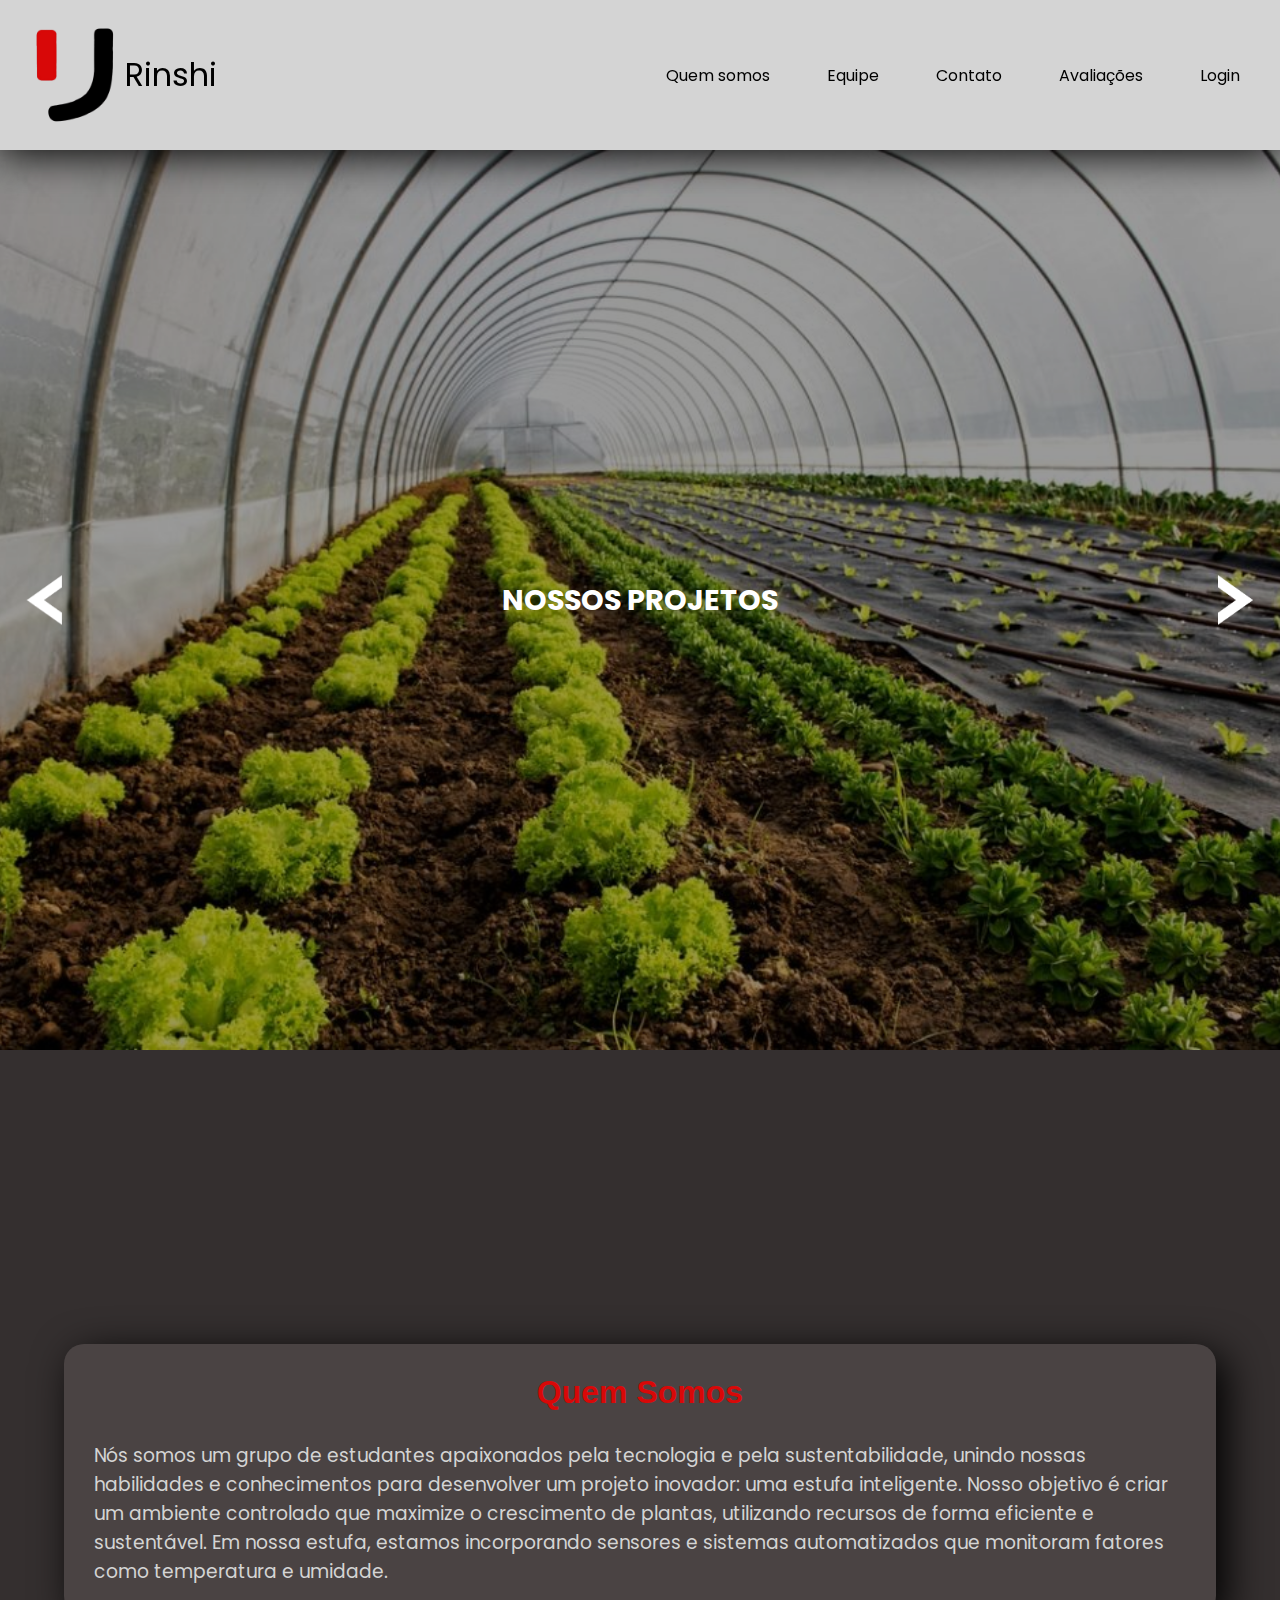
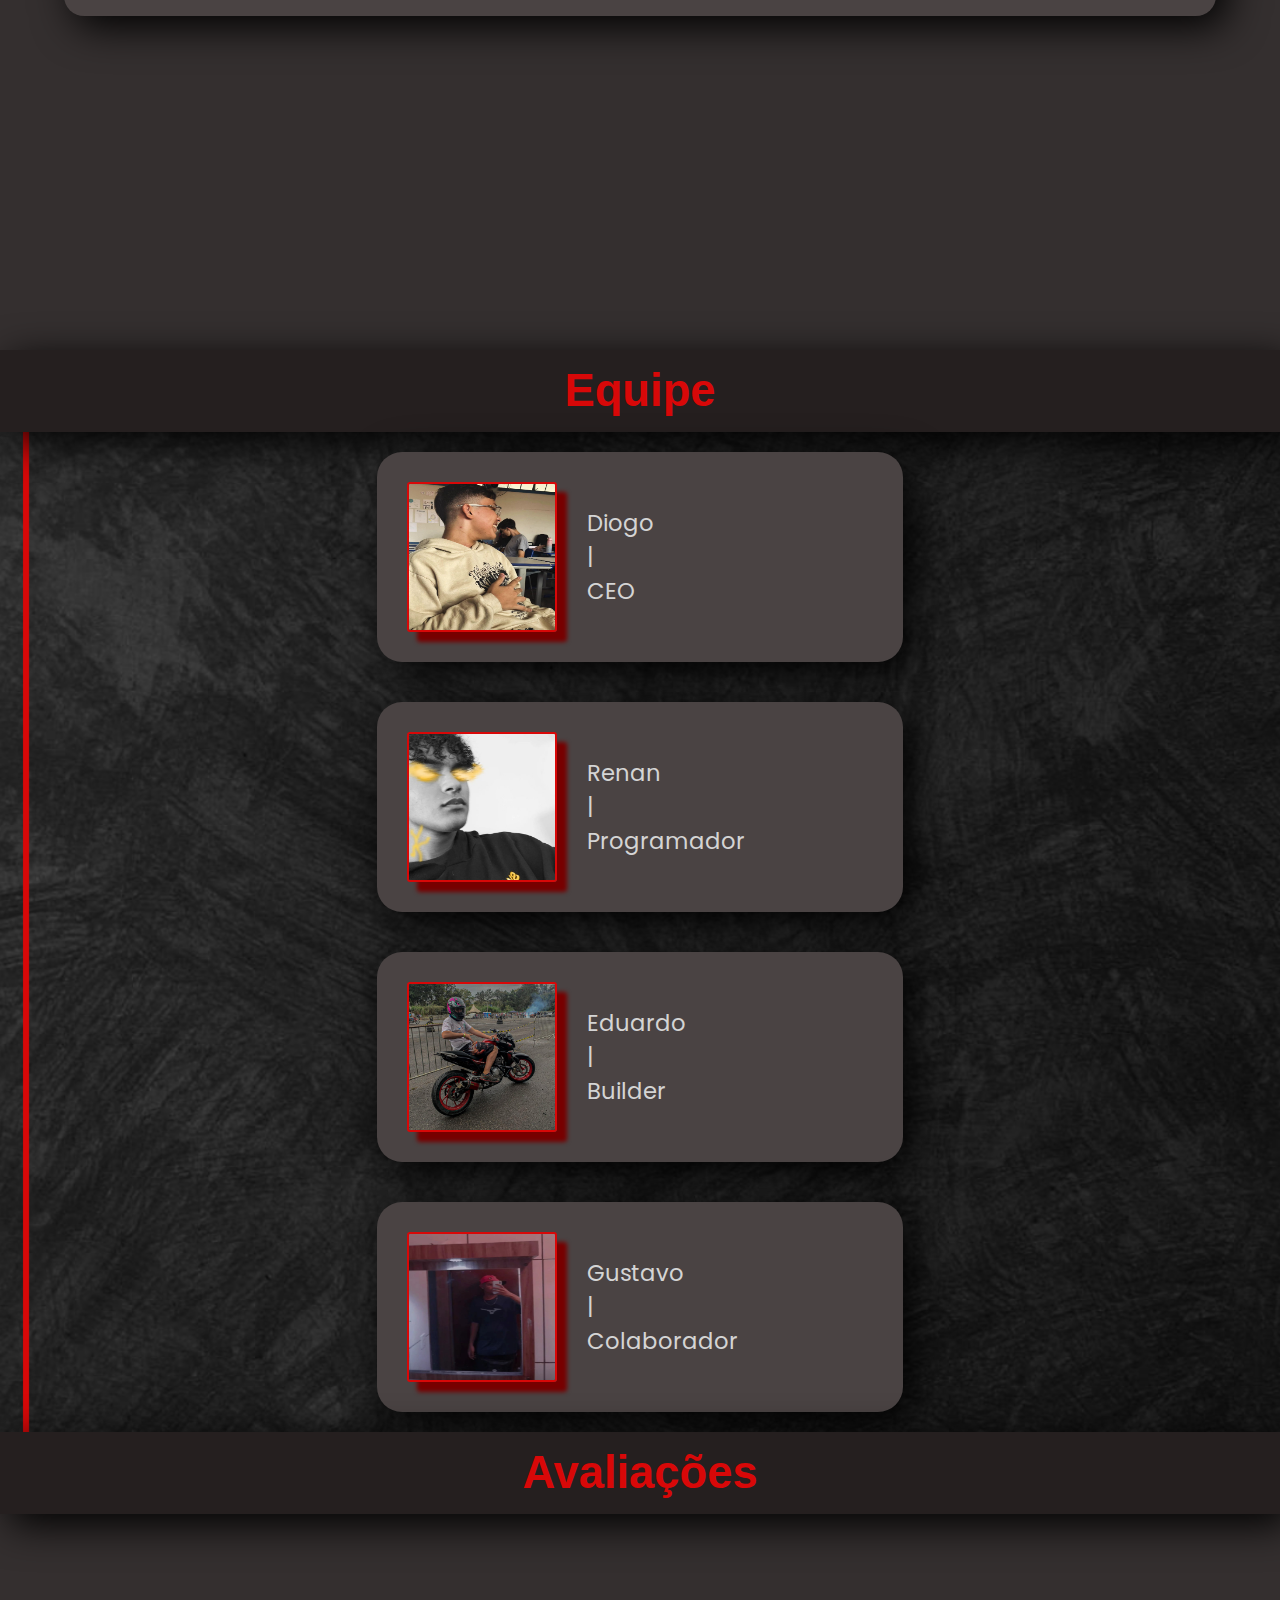
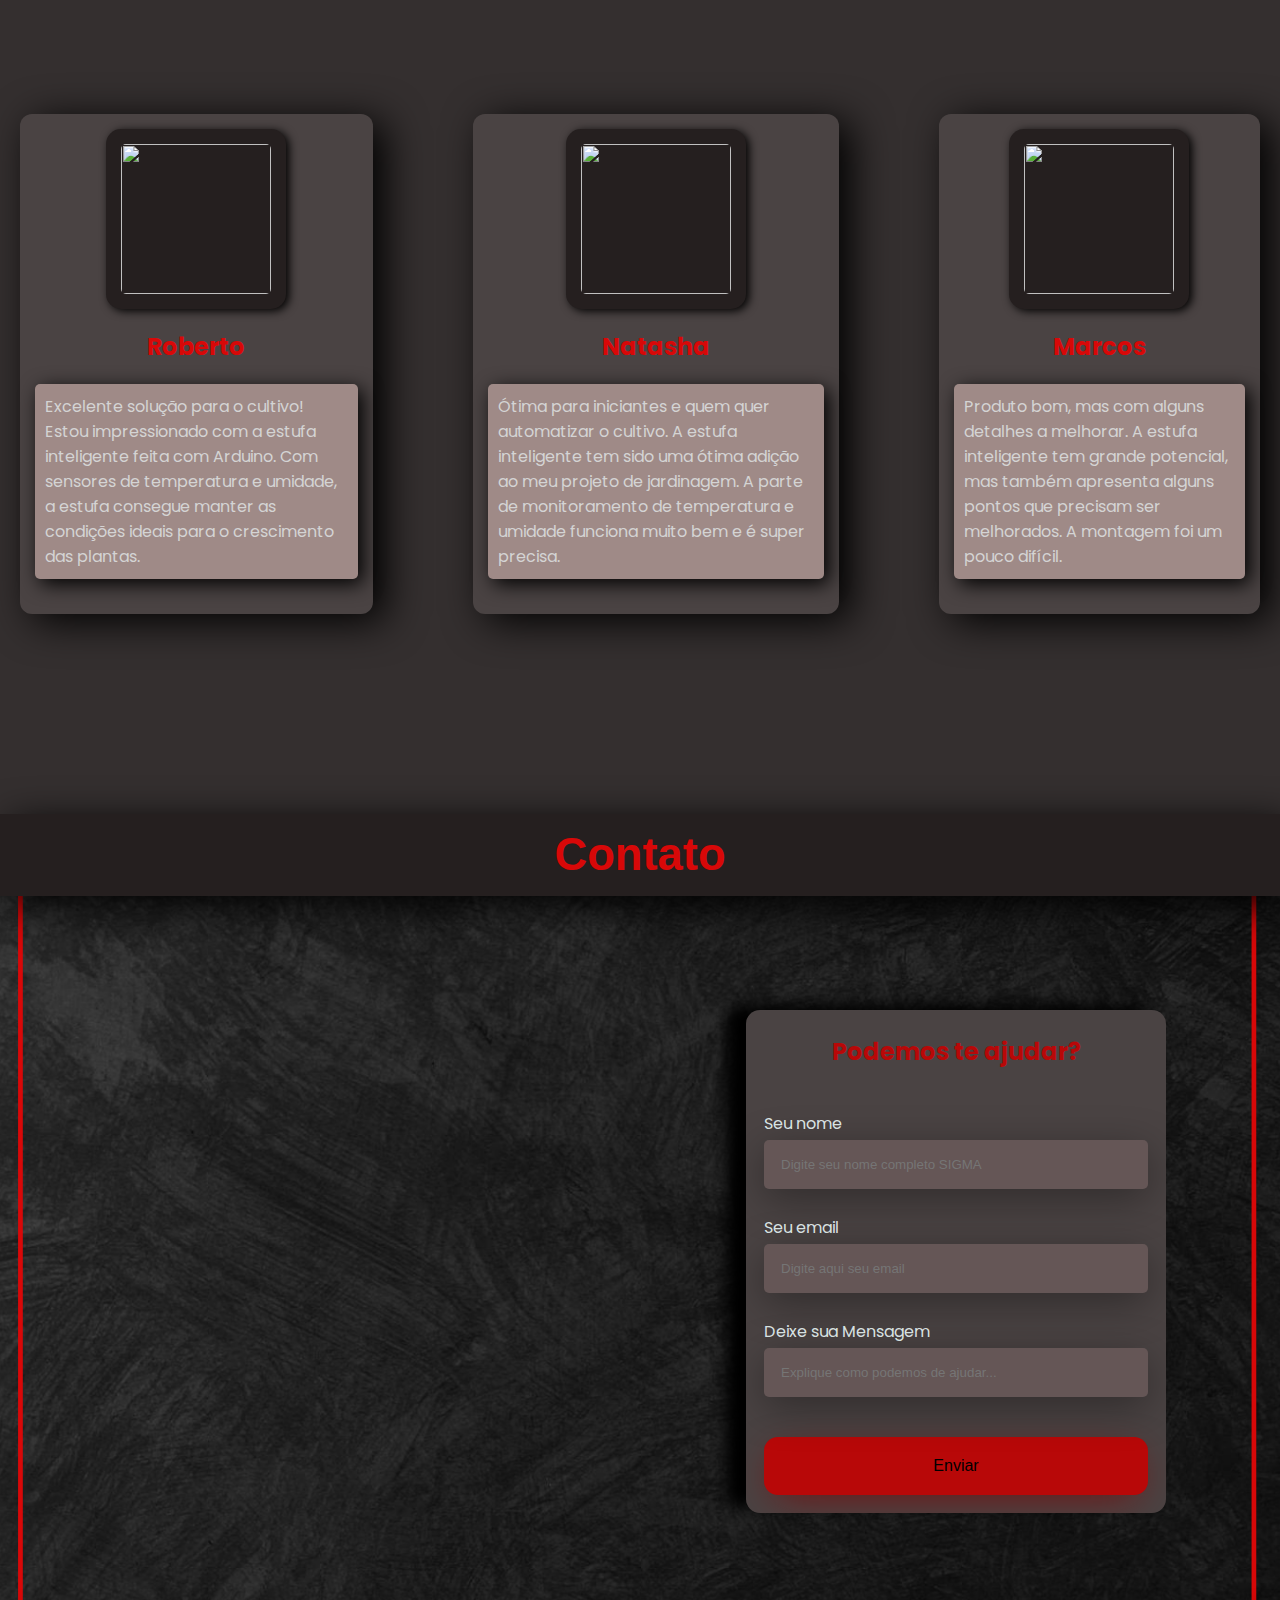
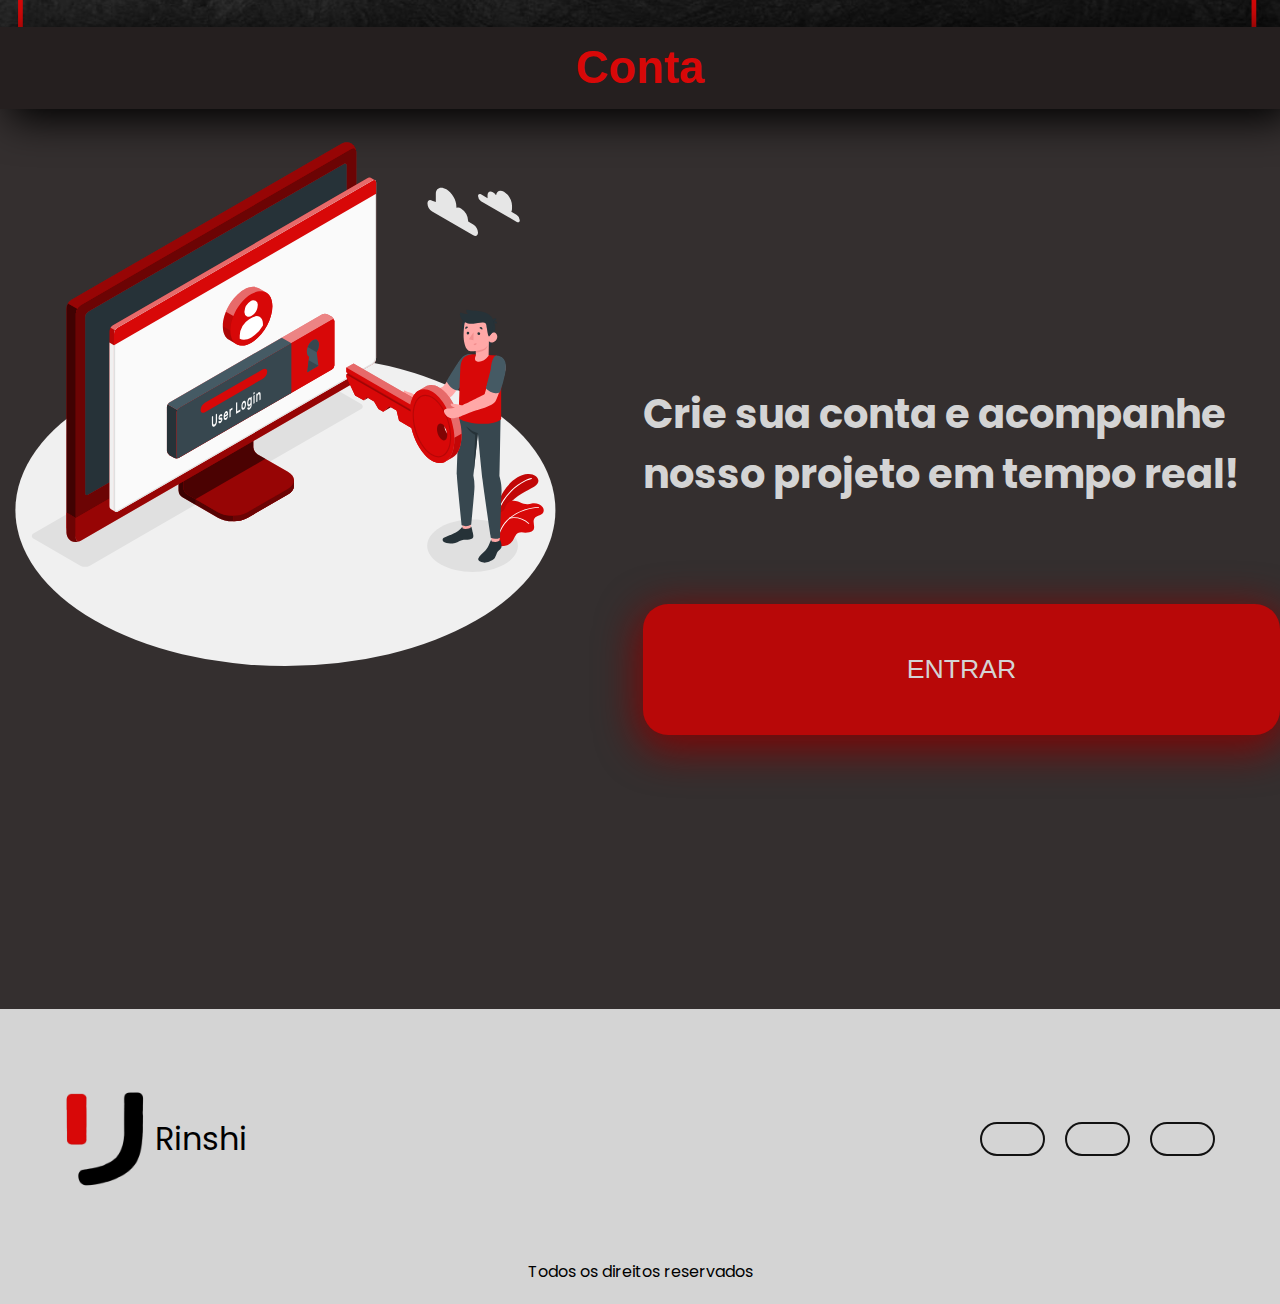
==== index.html @ 660e1884 "Página Rinshi 1.0" ====
<!DOCTYPE html>
<html lang="en">
  <head>
    <meta charset="UTF-8" />
    <meta name="viewport" content="width=device-width, initial-scale=1.0" />
    <link rel="stylesheet" href="./src/css/style.css" />
    <link rel="stylesheet" href="./src/css/reset.css" />
    <link rel="stylesheet" href="./src/css/responsive.css">
    <style>
      @import url("https://fonts.googleapis.com/css2?family=Poppins:ital,wght@0,100;0,200;0,300;0,400;0,500;0,600;0,700;0,800;0,900;1,100;1,200;1,300;1,400;1,500;1,600;1,700;1,800;1,900&display=swap");
    </style>
    <title>Rinshi| Smart Greenhouse</title>
  </head>
  <body>
    <header class="cabecalho">
      <a href="../index.html" class="logo">
        <img
          src="../src/img/rinshir.png"
          alt="logo da empresa rinshi"
          class="imagem"
          height="100px"
        />
        <span class="nome">Rinshi</span>
      </a>

      <nav class="navegacao">
        <ul class="menu">
          <li class="item"><a href="../index.html#quem-somos">Quem somos</a></li>
          <li class="item"><a href="../index.html#equipe">Equipe</a></li>
          <li class="item"><a href="../index.html#contato">Contato</a></li>
          <li class="item"><a href="../index.html#review">Avaliações</a></li>
          <li class="item"><a href="../index.html#conta">Login</a></li>
        </ul>
      </nav>

      <div class="menu-toggle" id="mobile-menu">
        <span class="bar"></span>
        <span class="bar"></span>
        <span class="bar"></span>
      </div>
      <nav class="nav">
        <ul>
          <li class="item"><a href="../index.html#quem-somos">Quem somos</a></li>
          <li class="item"><a href="../index.html#equipe">Equipe</a></li>
          <li class="item"><a href="../index.html#contato">Contato</a></li>
          <li class="item"><a href="../index.html#review">Avaliações</a></li>
          <li class="item"><a href="../index.html#conta">Login</a></li>
        </ul>
      </nav>
    </header>

    <main>
      <section class="paineis">
        <h1 class="titulo">Nossos Projetos</h1>

        <div class="imagem-painel projeto1 mostrar"></div>
        <div class="imagem-painel projeto2"></div>
        <div class="imagem-painel projeto3"></div>

        <a href="#" id="btn-voltar" class="seta btn-voltar">voltar</a>
        <a href="#" id="btn-avancar" class="seta btn-avancar">avançar</a>
      </section>
      <section class="container quem-somos" id="quem-somos">
        <div class="texto">
          <h1 class="title">Quem Somos</h1>
          <p>
            Nós somos um grupo de estudantes apaixonados pela tecnologia e pela
            sustentabilidade, unindo nossas habilidades e conhecimentos para
            desenvolver um projeto inovador: uma estufa inteligente. Nosso
            objetivo é criar um ambiente controlado que maximize o crescimento
            de plantas, utilizando recursos de forma eficiente e sustentável. Em
            nossa estufa, estamos incorporando sensores e sistemas automatizados
            que monitoram fatores como temperatura e umidade.
          </p>
        </div>
      </section>

      <section class="containerb-coluna equipe">
        <div class="separacao" id="equipe">
          <i class="fa-solid fa-web-awesome" style="color: #d80808"></i>
          <h1 class="title">Equipe</h1>
          <i class="fa-solid fa-web-awesome" style="color: #d80808"></i>
        </div>

        <div class="membro">
          <img src="./src/img/digga.jpeg" alt="" width="150px" height="150px" />
          <div class="texxt">
           <p>Diogo</p>
            <p class="barra">|</p>
            <p>CEO</p> 
          </div>
          
        </div>
        <div class="membro">
          <img src="./src/img/Tk.jpeg" alt="" width="150px" height="150px" />
          <div class="texxt">
           <p>Renan</p>
            <p class="barra">|</p>
            <p>Programador</p> 
          </div>
          
        </div>
        <div class="membro">
          <img src="./src/img/ED.jpg" alt="" width="150px" height="150px" />
          <div class="texxt">
            <p>Eduardo</p>
            <p class="barra">|</p>
            <p>Builder</p>
          </div>
          
        </div> 

        <div class="membro">
          <img src="./src/img/GTT.jpeg" alt="" width="150px" height="150px" />
          <div class="texxt">
            <p>Gustavo</p>
            <p class="barra">|</p>
            <p>Colaborador</p>
          </div>
          
        </div>

        <div class="separacao" id="review">
          <i class="fa-regular fa-star" style="color: #d80808"></i>
          <h1 class="title">Avaliações</h1>
          <i class="fa-regular fa-star" style="color: #d80808"></i>
        </div>
       
      </section>

      <section class="container review">
        <div class="upname">Roberto</div>
        <div class="card-review">
          <div class="people">
            <img
              src="https://www.gov.br/bn/pt-br/central-de-conteudos/noticias/perfil-thiago-campos-pessoa-lourenco-e-o-projeto-aristocracia-negreira-na-construcao-do-brasil-o-comercio-proibido-de-africanos-e-a-nobreza-imperial-pelas-paginas-da-imprensa-abolicionista/thiago-campos-foto-3.jpg/@@images/483a0145-7fbc-41b9-8111-ef833b2ed508.jpeg"
              alt=""
              width="150px"
              height="150px"
            />
          </div>
          <h2>Roberto</h2>
          <div class="coment">
            <p>
              Excelente solução para o cultivo! Estou impressionado com a estufa
              inteligente feita com Arduino. Com sensores de temperatura e
              umidade, a estufa consegue manter as condições ideais para o
              crescimento das plantas.
            </p>
          </div>
          <div class="stars">
            <i class="fa-solid fa-star" style="color: #d80808"></i>
            <i class="fa-solid fa-star" style="color: #d80808"></i>
            <i class="fa-solid fa-star" style="color: #d80808"></i>
            <i class="fa-solid fa-star" style="color: #d80808"></i>
            <i class="fa-solid fa-star" style="color: #d80808"></i>
          </div>
          <div class="mini-stars">
            5 <i class="fa-solid fa-star" style="color: #d80808"></i>
          </div>
        </div>

        <div class="upname">Natasha</div>
        <div class="card-review">
          <div class="people">
            <img
              src="https://blog.unyleya.edu.br/wp-content/uploads/2017/12/saiba-como-a-educacao-ajuda-voce-a-ser-uma-pessoa-melhor.jpeg"
              alt=""
              width="150px"
              height="150px"
            />
          </div>
          <h2>Natasha</h2>
          <div class="coment">
            <p>
              Ótima para iniciantes e quem quer automatizar o cultivo. A estufa
              inteligente tem sido uma ótima adição ao meu projeto de
              jardinagem. A parte de monitoramento de temperatura e umidade
              funciona muito bem e é super precisa.
            </p>
          </div>
          <div class="stars">
            <i class="fa-solid fa-star" style="color: #d80808"></i>
            <i class="fa-solid fa-star" style="color: #d80808"></i>
            <i class="fa-solid fa-star" style="color: #d80808"></i>
            <i class="fa-solid fa-star" style="color: #d80808"></i>
            <i class="fa-regular fa-star" style="color: #d80808"></i>
          </div>
          <div class="mini-stars">
            4 <i class="fa-solid fa-star" style="color: #d80808"></i>
          </div>
        </div>

        <div class="upname">Marcos</div>
        <div class="card-review">
          <div class="people">
            <img
              src="https://upload.wikimedia.org/wikipedia/commons/7/71/2024_GERSON_PESSOA_CANDIDATO_PREFEITO_SP_OSASCO_TSE_%28250001905071%29.jpg"
              alt=""
              width="150px"
              height="150px"
            />
          </div>
          <h2>Marcos</h2>
          <div class="coment">
            <p>
              Produto bom, mas com alguns detalhes a melhorar. A estufa
              inteligente tem grande potencial, mas também apresenta alguns
              pontos que precisam ser melhorados. A montagem foi um pouco
              difícil.
            </p>
          </div>
          <div class="stars">
            <i class="fa-solid fa-star" style="color: #d80808"></i>
            <i class="fa-solid fa-star" style="color: #d80808"></i>
            <i class="fa-solid fa-star" style="color: #d80808"></i>
            <i class="fa-regular fa-star" style="color: #d80808"></i>
            <i class="fa-regular fa-star" style="color: #d80808"></i>
          </div>
          <div class="mini-stars">
            3 <i class="fa-solid fa-star" style="color: #d80808"></i>
          </div>
        </div>
      </section>
      
      <section class="containerb-coluna contato">
        <div class="separacao" id="contato">
          <i class="fa-solid fa-user" style="color: #d80808;"></i>
          <h1 class="title">Contato</h1>
          <i class="fa-solid fa-user" style="color: #d80808;"></i>
        </div>

        <div class="conteudo">
          <div class="map">
            <iframe
              src="https://www.google.com/maps/embed?pb=!1m18!1m12!1m3!1d3689.739380453619!2d-45.7791277247057!3d-22.363467479641187!2m3!1f0!2f0!3f0!3m2!1i1024!2i768!4f13.1!3m3!1m2!1s0x94cb976ce6ce37d7%3A0xc365c077236f16f7!2sEscola%20Estadual%20C%C3%B4nego%20Jos%C3%A9%20Eug%C3%AAnio%20De%20Faria!5e0!3m2!1spt-BR!2sbr!4v1729604499188!5m2!1spt-BR!2sbr"
              width="600"
              height="450"
              style="border: 0"
              allowfullscreen=""
              loading="lazy"
              referrerpolicy="no-referrer-when-downgrade"
            ></iframe>
          </div>
          <div class="container-form">
            <h2 class="titulo">Podemos te ajudar?</h2>
            <form action="" class="form" id="form">
              <div class="campo-form">
                <label for="nome">Seu nome</label>
                <input
                  type="text"
                  id="nome"
                  placeholder="Digite seu nome completo SIGMA"
                />
                <a>Mensagem de error...</a>
              </div>
  
              <div class="campo-form">
                <label for="email">Seu email</label>
                <input
                  type="email"
                  id="email"
                  placeholder="Digite aqui seu email"
                />
                <a>Mensagem de error...</a>
              </div>
  
              <div class="campo-form">
                <label for="mensagem">Deixe sua Mensagem</label>
                <input
                  type="textarea"
                  id="mensagem"
                  placeholder="Explique como podemos de ajudar..."
                />
                <a>Mensagem de error...</a>
              </div>
              <button type="submit">Enviar</button>
            </form>
          </div>
        </div>

        <div class="separacao" id="conta">
          <i class="fa-solid fa-right-to-bracket" style="color: #d80808;"></i>
          <h1 class="title">Conta</h1>
          <i class="fa-solid fa-right-to-bracket" style="color: #d80808;"></i>
        </div>
      </section>

      <section class="container conta">
        <div class="ilustre">
          <img src="./src/img/login.svg" alt="Imagem convidando você a criar uma conta">
        </div>

        <div class="infos">
          <h1>Crie sua conta e acompanhe nosso projeto em tempo real!</h1>
          <a href="./login/login.html"><button>Entrar</button></a>
        </div>
      </section>

    </main>

    <footer class="rodape">
      <nav class="navegacao">
        <a href="#" class="logo">
          <img
            src="../src/img/rinshir.png"
            alt="logo da empresa rinshi"
            class="imagem"
            height="100px"
          />
          <span class="nome">Rinshi</span>
        </a>
        <div class="redes-sociais" id="contato">
          <a
            href="https://www.instagram.com/rinshi_gp?igsh=MWt3ejRkcGNzYWx4MQ=="
            target="blank"
            ><i class="fab fa-instagram-square"></i
          ></a>

          <a href="https://github.com/diggasdias" target="_blank"
            ><i class="fa-brands fa-github"></i
          ></a>

          <a href="https://www.youtube.com/watch?v=8mSG40o-iJ0" target="_blank"
            ><i class="fa-brands fa-youtube"></i
          ></a>
        </div>
      </nav>

      <p class="copyright">Todos os direitos reservados</p>
    </footer>

    <script src="./src/js/script.js"></script>
    <script
      src="https://kit.fontawesome.com/26c6386162.js"
      crossorigin="anonymous"
    ></script>
    <script src="./src/js/contato.js"></script>
    <script src="./src/js/hamburger.js"></script>
  </body>
</html>
---- src/css/style.css ----
/* GERAL */
main {
  padding-top: 150px;
  overflow: hidden;
}

.container {
  background-color: #342f2f;
  width: 100%;
  display: flex;
  align-items: center;
  justify-content: center;
}

.container-coluna {
  background-color: #342f2f;
  width: 100%;
  display: flex;
  flex-direction: column;
  align-items: center;
  justify-content: center;
}

.containerb {
  background-image: url(../img/containerb.png);
  height: 100%;
  width: 100%;
  background-repeat: no-repeat;
  background-size: cover;
  display: flex;
  align-items: center;
  justify-content: center;
}

.containerb-coluna {
  background-image: url(../img/containerb.png);
  height: 100%;
  width: 100%;
  background-repeat: no-repeat;
  background-size: cover;
  display: flex;
  flex-direction: column;
  align-items: center;
  justify-content: center;
}

.separacao {
  color: #d80808;
  display: flex;
  font-size: 17pt;
  gap: 10px;
  background-color: #251f1f;
  padding: 15px;
  width: 100%;
  justify-content: center;
  box-shadow: 10px 10px 40px black;
}

.separacao .title {
  color: #d80808;
}

/* CABECALHO */
.cabecalho {
  display: flex;
  justify-content: space-between;
  background-color: #d4d4d4;
  box-shadow: 0px 4px 40px;
  align-items: center;
  width: 100%;
  position: fixed;
  z-index: 1;
  padding: 25px;
  margin: 0 auto;
  flex-wrap: wrap;
}

.logo {
  display: flex;
  align-items: center;
}

.logo > span {
  font-size: 24pt;
  transition: 0.75s ease-in-out;
}

.menu {
  display: flex;
  gap: 27px;
}

.logo > span:hover {
  color: #d80808;
}

.menu .item a {
  padding: 15px;
  transition: 0.4s ease-in-out;
}

.menu .item a:hover {
  background-color: #d80800;
  border-radius: 15px;
  color: #d4d4d4;
}

i {
  font-size: 30pt;
}

 /* MENU HAMBURGUER */
 .hammenu {
  display: flex;
  justify-content: space-between;
  align-items: center;
  background-color: #333;
  padding: 10px 20px;
  display: none;
}

.nav-list {
  list-style: none;
  display: flex;
}

.nav-list li {
  margin: 0 15px;
}

.nav-list a {
  color: white;
  text-decoration: none;
}

.menu-toggle {
  display: none;
  flex-direction: column;
  cursor: pointer;
}

.bar {
  height: 3px;
  width: 25px;
  background-color: #342f2f;
  margin: 3px 0;
}

/* CABECALHO */
/* PROJETOS */

.container {
  height: 100vh;
  width: 100%;
}

.paineis {
  display: flex;
  justify-content: center;
  align-items: center;
  height: 100vh;
  position: relative;
}

.paineis .imagem-painel {
  background-repeat: no-repeat;
  background-size: cover;
  background-position: center;
  min-width: 100%;
  height: 100%;
  position: absolute;
  z-index: -1;
  filter: brightness(60%);
  opacity: 0;
}

.paineis .imagem-painel.mostrar {
  opacity: 1;
}

.paineis .projeto1 {
  background-image: url("../img/painel1.jpg");
}

.paineis .projeto2 {
  background-image: url("../img/painel2.jpg");
}

.paineis .projeto3 {
  background-image: url("../img/painel3.jpg");
}

.paineis .titulo {
  color: #fff;
  text-transform: uppercase;
  font-size: calc(1em + 1vw);
}

.paineis .seta {
  background-image: url("../img/seta.png");
  background-repeat: no-repeat;
  background-position: center;
  background-size: contain;
  width: 50px;
  height: 50px;
  position: absolute;
  text-indent: 100%;
  overflow: hidden;
}

.paineis .seta.btn-voltar {
  left: 20px;
  transition: ease-in-out 2s;
  transform: rotatey(180deg);
}

.paineis .seta.btn-avancar {
  right: 20px;
}

/* PROJETOS */
/* QUEM SOMOS */
.first-section-t {
  margin-bottom: 100px;
}

.quem-somos {
  display: flex;
  flex-direction: column;
}

.quem-somos .texto {
  width: 90%;
  background-color: #4a4343;
  padding: 30px;
  border-radius: 20px;
  box-shadow: 10px 10px 40px black;
  margin-bottom: 40px;
}

.quem-somos .texto .title {
  position: static;
  text-align: center;
  color: #d80808;
  padding-bottom: 30px;
}

.quem-somos .texto p {
  color: #d4d4d4;
  font-size: 14pt;
}
/* QUEM SOMOS */

/* EQUIPE */

.membro {
  display: flex;
  align-items: center;
  background-color: #4a4343;
  padding: 30px;
  min-width: 526px;
  border-radius: 25px;
  gap: 30px;
  margin: 20px;
  box-shadow: 10px 10px 40px black;
}

.membro img {
  border: 2px solid #d80808;
  box-shadow: 10px 10px 4px #770000;
  border-radius: 3px;
}

.membro p {
  color: #d4d4d4;
  font-size: 17pt;
}

/* EQUIPE */
/* AVALIAÇÕES */

.upname{
  display: none;
}

.review {
  display: flex;
  gap: 60px;
}

.card-review {
  background-color: #4a4343;
  max-width: 450px;
  padding: 15px;
  border-radius: 12px;
  display: flex;
  flex-direction: column;
  align-items: center;
  gap: 20px;
  box-shadow: 12px 7px 40px black;
  max-height: 90%;
  margin: 20px;
}

.card-review p {
  color: #d4d4d4;
}

.card-review h2 {
  color: #d80808;
}

.people {
  padding: 15px;
  padding-bottom: 8px;
  background-color: #251f1f;
  border-radius: 15px;
  box-shadow: 3px 2px 10px black;
}

.people img {
  border-radius: 5px;
}

.coment {
  background-color: #9f8a87;
  padding: 10px;
  box-shadow: 5px 5px 20px black;
  border-radius: 5px;
}

.stars {
  font-size: 30pt;
}

.mini-stars{
  display: none;
  color: #d80808;
  font-size: 25pt;
  font-family: 'decaydence', sans-serif;
}

/* AVALIAÇÕES */
/* CONTATO */
.contato {
  background-color: #342f2f;
}

.contato .conteudo {
  display: flex;
  justify-content: center;
  align-items: center;
  padding: 100px;
  gap: 200px;
}

.contato .conteudo .map {
  width: 40%;
}

.contato .conteudo .container-form {
  width: 100%;
  background-color: #4a4343;
  border-radius: 14px;
  margin: 14px;
  box-sizing: 0 3px 5px rgba(0, 0, 0, 0.5);
  overflow: hidden;
  box-shadow: -20px -5px 15px black;
}

.contato .container-form .titulo {
  padding: 24px;
  text-align: center;
  color: #b80808;
}

.contato .conteudo .form {
  padding: 18px;
}

.contato .conteudo .campo-form {
  margin-bottom: 8px;
  padding-bottom: 18px;
  position: relative;
}

.contato .conteudo .campo-form label {
  color: #f0ffffde;
  display: inline-block;
  margin-bottom: 4px;
}

.contato .conteudo .campo-form input {
  background-color: #655656;
  display: block;
  width: 100%;
  border-radius: 5px;
  padding: 17px;
  border: none;
  box-shadow: 0px 10px 40px #0000005a;
}

.contato .conteudo .campo-form a {
  position: absolute;
  bottom: -8px;
  left: 0;
  visibility: hidden;
}

.contato .conteudo button {
  background-color: #b80808;
  width: 100%;
  border-radius: 14px;
  padding: 20px;
  border: none;
  font-size: 16px;
  cursor: pointer;
  margin-top: 14px;
  box-shadow: 0px 10px 40px -12px #7e0606;
}

.contato .conteudo .campo-form.error input {
  border: solid 2px;
  border-color: #b41515;
}

.contato .conteudo .campo-form.error a {
  color: #ff0000;
  visibility: visible;
}

/* CONTATO */
/* SIGN IN */
.conta {
  display: flex;
  gap: 70px;
}

.ilustre {
  height: 100%;
  width: 45%;
}

.infos {
  width: 50%;
  display: flex;
  flex-direction: column;
  gap: 100px;
  align-items: center;
}

.infos h1 {
  font-size: 30pt;
  color: #d4d4d4;
}
.infos a {
  width: 100%;
}

.infos button {
  padding: 50px;
  width: 100%;
  border: none;
  border-radius: 25px;
  background-color: #b80808;
  cursor: pointer;
  color: #d4d4d4;
  font-size: 20pt;
  text-transform: uppercase;
  box-shadow: 0px 10px 40px 5px #7e0606;
}

/* SIGN IN */
/* RODAPE */
  
.rodape {
  padding: 80px 0 20px 0;
  background-color: #d4d4d4;
}

.rodape .navegacao {
  max-width: 1170px;
  margin: 0 auto;
  display: flex;
  justify-content: space-between;
  align-items: center;
  flex-wrap: wrap;
}

.rodape .redes-sociais {
  display: flex;
}

.rodape .redes-sociais a {
  display: flex;
  justify-content: center;
  margin: 0 10px;
  font-size: 30px;
  border: 2px solid #111;
  border-radius: 50px;
  padding: 15px;
  width: 65px;
  transition: 0.4s ease-in-out;
}

.rodape .redes-sociais a:hover {
  background-color: #b80808;
}

.rodape .copyright {
  margin-top: 70px;
  text-align: center;
}
/* RODAPE */
/* MENU HAMBURGUER */
  
.menu-toggle {
  display: none;
  flex-direction: column;
  cursor: pointer;
  transition: transform 0.3s ease;
}

.bar {
  height: 3px;
  width: 25px;
  background-color: #342f2f;
  margin: 4px 0;
  transition: all 0.3s ease;
}

.nav {
  display: none;
}

.nav ul {
  list-style-type: none;
  padding: 0;
  margin: 0;
}

.nav ul li {
  margin: 0 15px;
}

.nav ul li a {
  color: white;
  text-decoration: none;
}

@media (max-width: 600px) {
  .cabecalho {
    width: 100vw;
  }

  .navegacao {
    display: none;
  }

  .menu-toggle {
    display: flex;
  }

  .nav {
    display: none;
    width: 100%;
    background-color: #342f2f;
    border-radius: 20px;
    box-shadow: 0px 30px 50px black;
    justify-content: right;
  }

  .nav ul {
    flex-direction: column;
    width: 100%;
    height: 100vh;
    margin-right: 40px;
    max-height: 0;
    overflow: hidden;
  }

  .nav.active {
    display: block;
    width: 50vw;
    top: 95px;
    height: 100vh;
    position: absolute;
    right: 0;
  }

  .nav.active ul {
    max-height: 100%;
}

  .nav ul li {
    margin-top: 80px;
    background-color: #b80808;
    border-radius: 20px;
    padding: 20px;
    text-align: center;
    box-shadow: 0px 10px 40px -12px #7e0606;
  }

  .menu-toggle.active .bar:nth-child(1) {
    transform: translateY(10px) rotate(45deg);
  }

  .menu-toggle.active .bar:nth-child(2) {
    opacity: 0;
  }

  .menu-toggle.active .bar:nth-child(3) {
    transform: translateY(-10px) rotate(-45deg);
  }
}
---- src/css/responsive.css ----
@media (max-width: 1200px) {
  .contato .conteudo .map {
    display: none;
  }

  .conteudo {
    width: 90%;
  }

  .conteudo .container-form {
    width: 100%;
  }

  .stars {
    max-height: 60px;
    font-size: 12pt;
  }
}

@media (max-width: 1075px) {
  .stars {
    display: none;
  }

  .mini-stars {
    display: block;
  }
}

@media (max-width: 1030px) {
  .container {
    flex-direction: column;
  }

  .card-review {
    display: flex;
    flex-direction: row;
    align-items: center;
    background-color: #4a4343;
    padding: 30px;
    min-width: 526px;
    border-radius: 25px;
    gap: 30px;
    margin: 20px;
    box-shadow: 10px 10px 40px black;
    max-height: 210px;
    max-width: 100%;
    margin-bottom: 0;
    margin-top: 0;
  }

  .card-review .people {
    display: none;
  }

  .card-review p {
    color: #d4d4d4;
    font-size: 10pt;
  }

  .review {
    gap: 10px;
  }

  .conta{
    gap: 70px;
    height: auto;
  }

  .infos{
    gap: 50px;
    padding-bottom: 30px;
  }

  .infos h1{
    font-size: 20pt;
  }

  .contato .conteudo{
    width: 100%;
    padding: 20px;
  }

}

@media (max-width: 740px){
  .quem-somos .texto p{
    font-size: 13pt;
  }

}

@media (max-width: 671px){
  .quem-somos .texto p{
    font-size: 12pt;
  }

  .card-review p {
    color: #d4d4d4;
    font-size: 9pt;
  }

  .containerb{
    background-image: url(https://t4.ftcdn.net/jpg/05/66/18/37/360_F_566183726_v1ParIf2MtxbmZGBJcVfOs9bJfdVsESa.jpg);
  }

  .containerb-coluna{
    background-image: url(https://t4.ftcdn.net/jpg/05/66/18/37/360_F_566183726_v1ParIf2MtxbmZGBJcVfOs9bJfdVsESa.jpg);
    min-width: none;
    max-width: auto;
  }

  .review{
    min-width: none;
    width: auto;
  }

  .card-review p{
    height: 100%;
  }
}

@media (max-width: 531px){
  .membro {
    min-width: auto;
    max-width: 526px;
    gap: 10px;
  }

  .membro p{
    font-size: 13pt;
  }

  .card-review{
    min-width: auto;
    max-width: 526px;
  }

  .card-review p{
    font-size: 8pt;
  }

  .barra{
    display: none;
  }

  .texxt{
    display: flex;
    flex-direction: column;
  }

  .card-review h2{
    display: none;
  }

  .upname{
    display: inline;
    color: #d80808;
  }

  .separacao{
    font-size: 15pt;
  }

  .separacao i{
    font-size: 20pt;
  }

  .div-infos button{
    width: 100%;
  }
}

@media (max-height: 670px){
  .review{
    min-height: 0;
    height: 900px;
  }

  .upname{
    font-size: 15pt;
  }
}
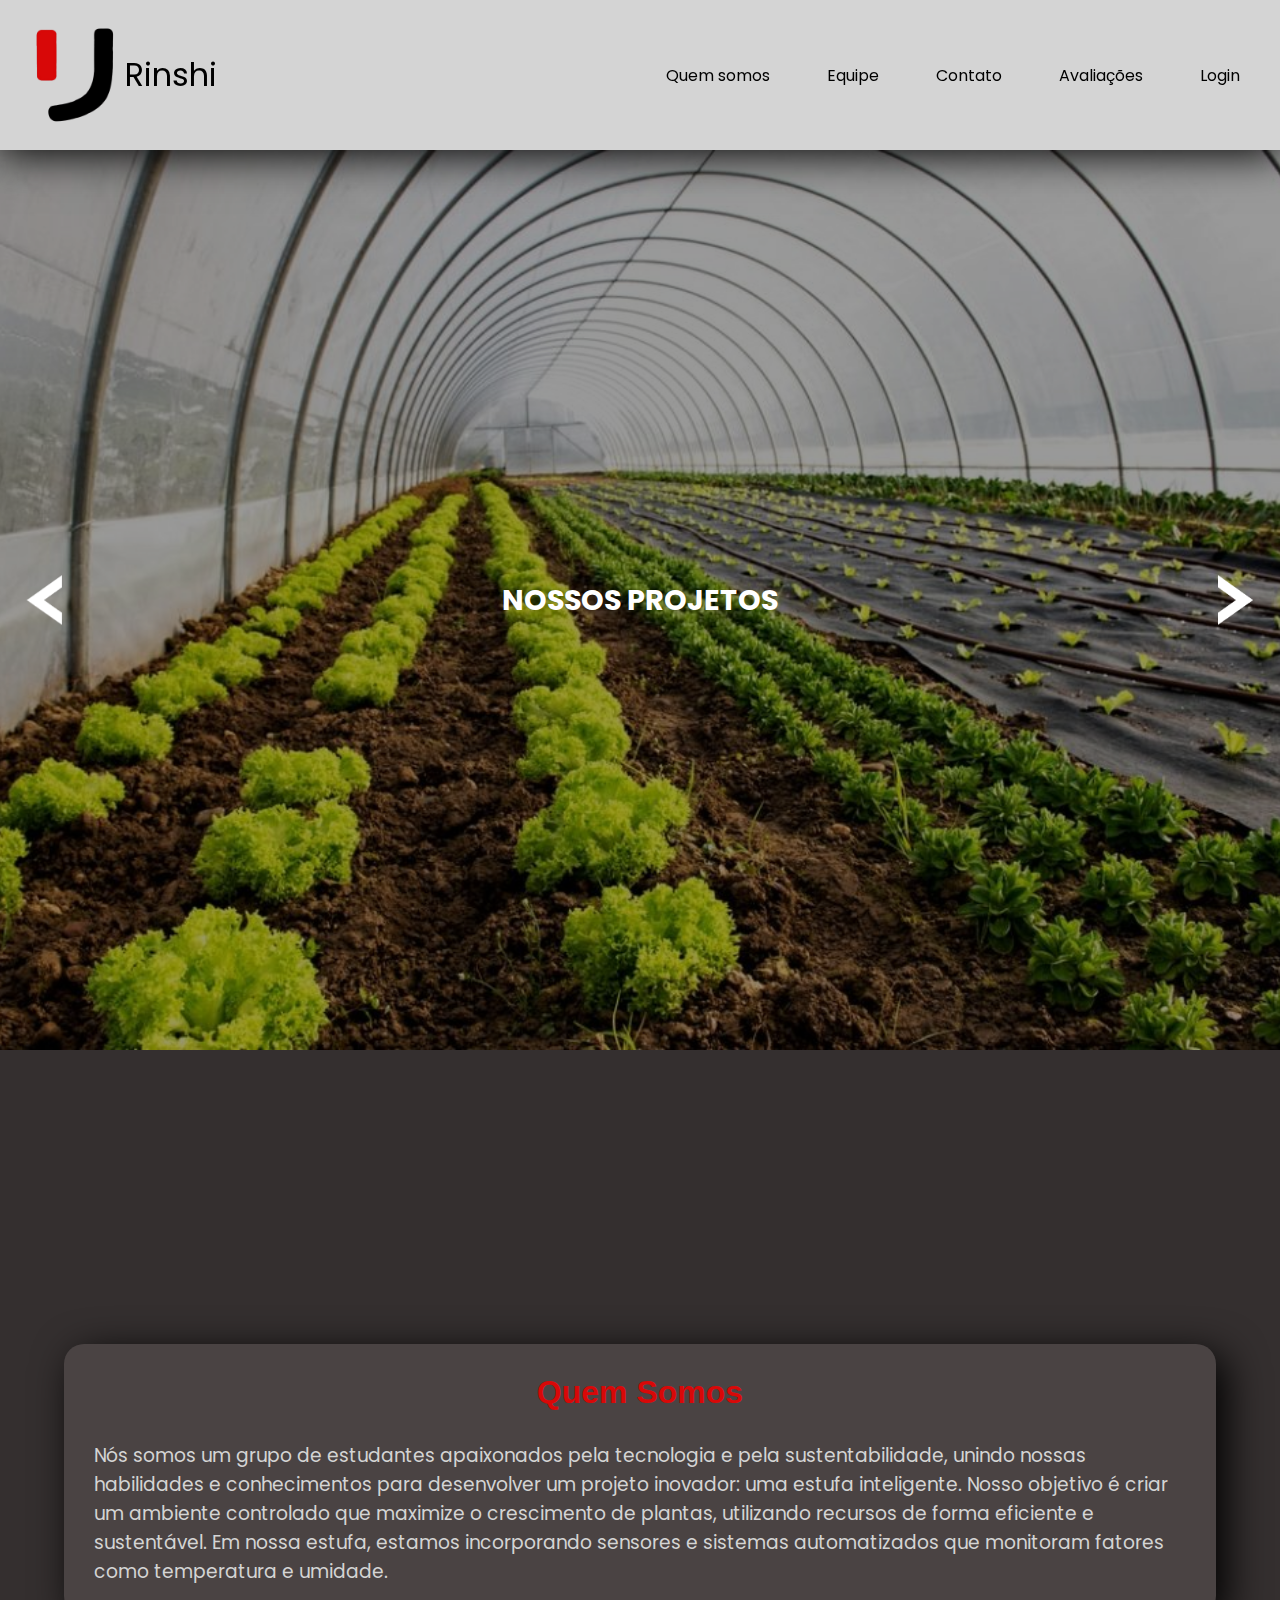
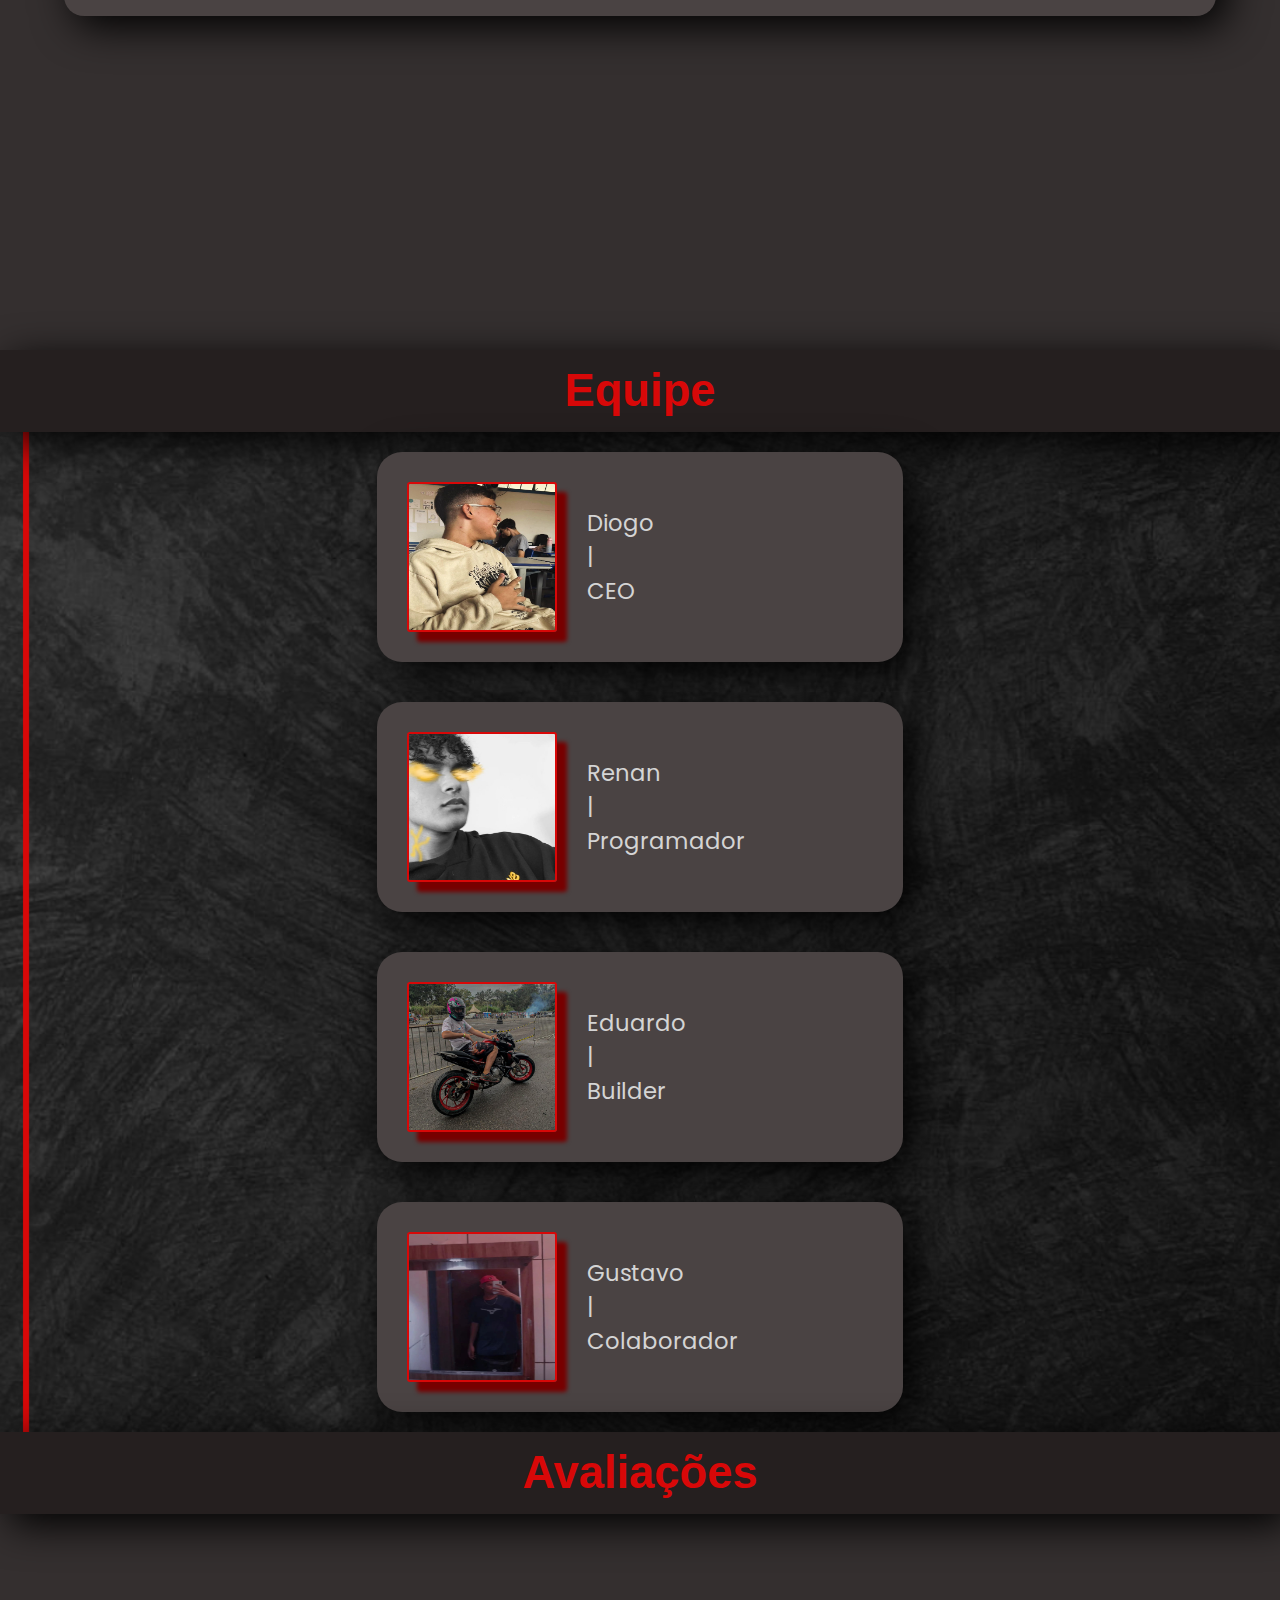
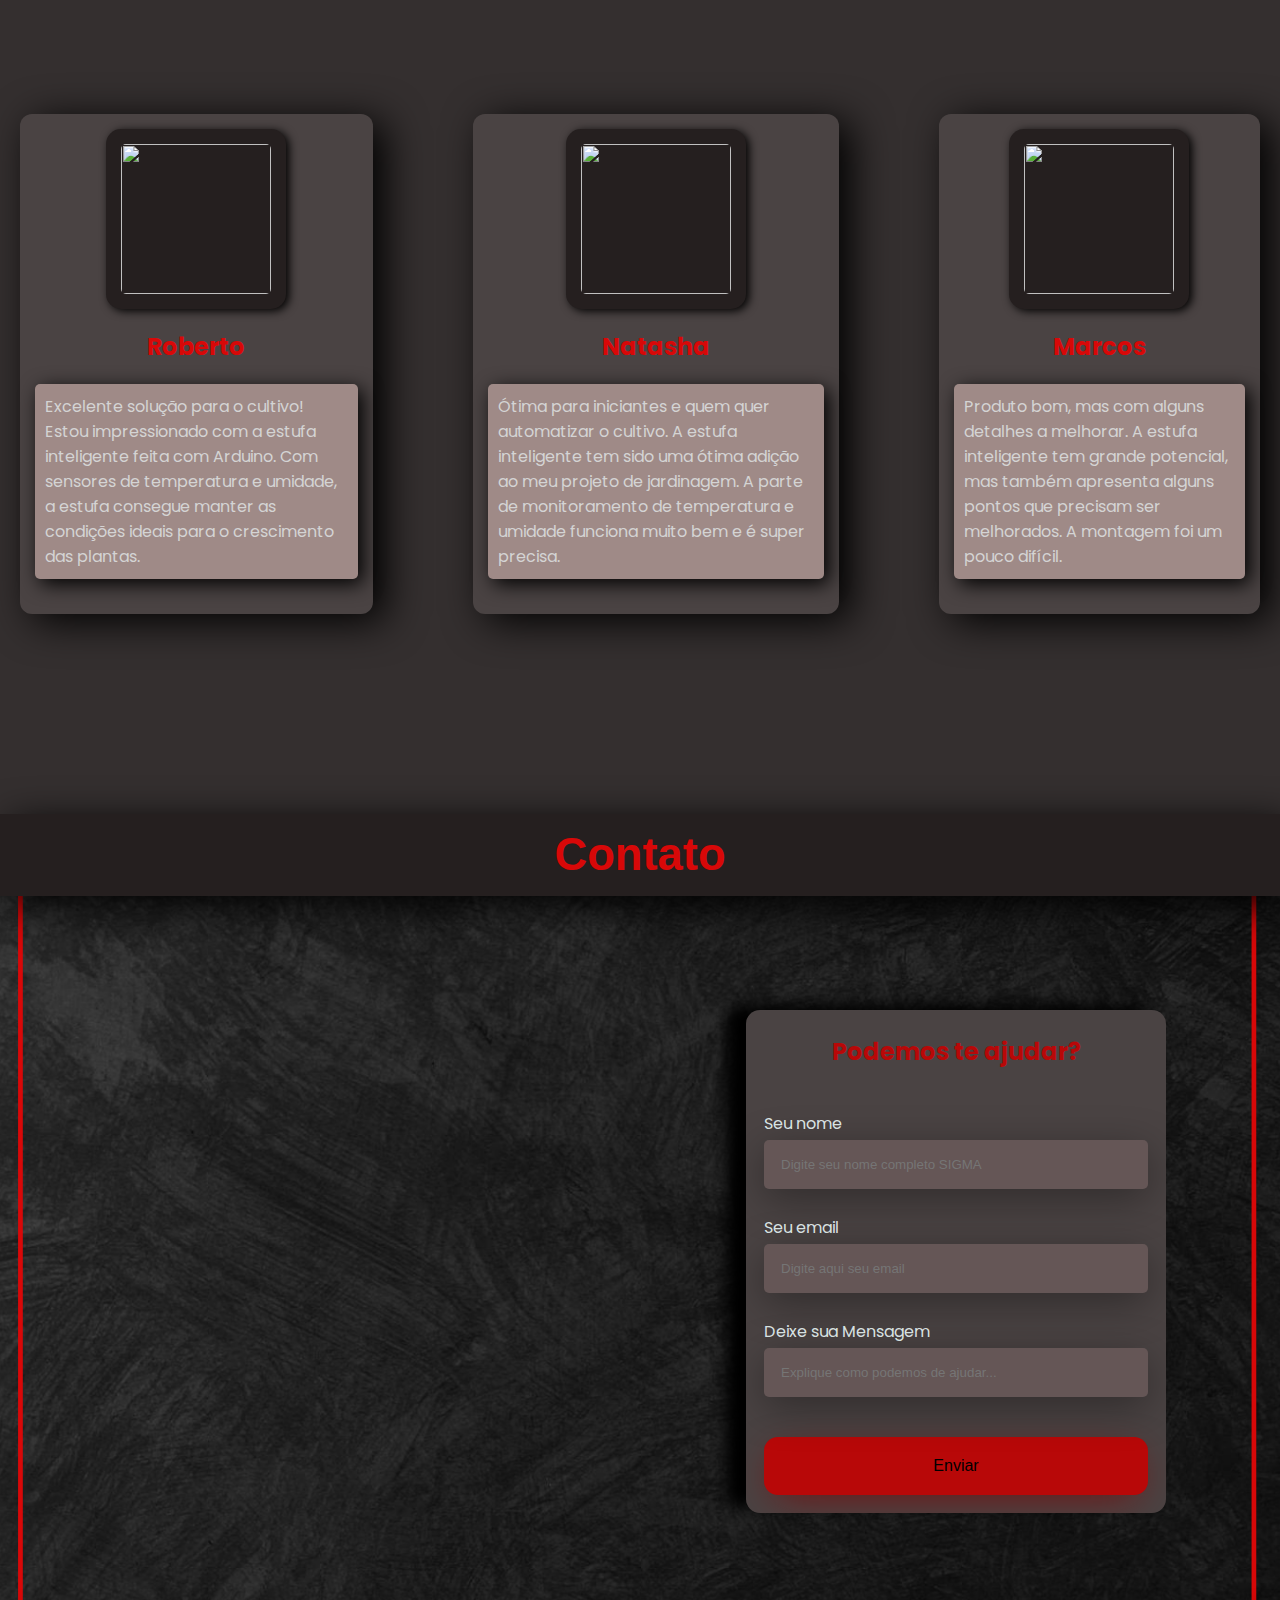
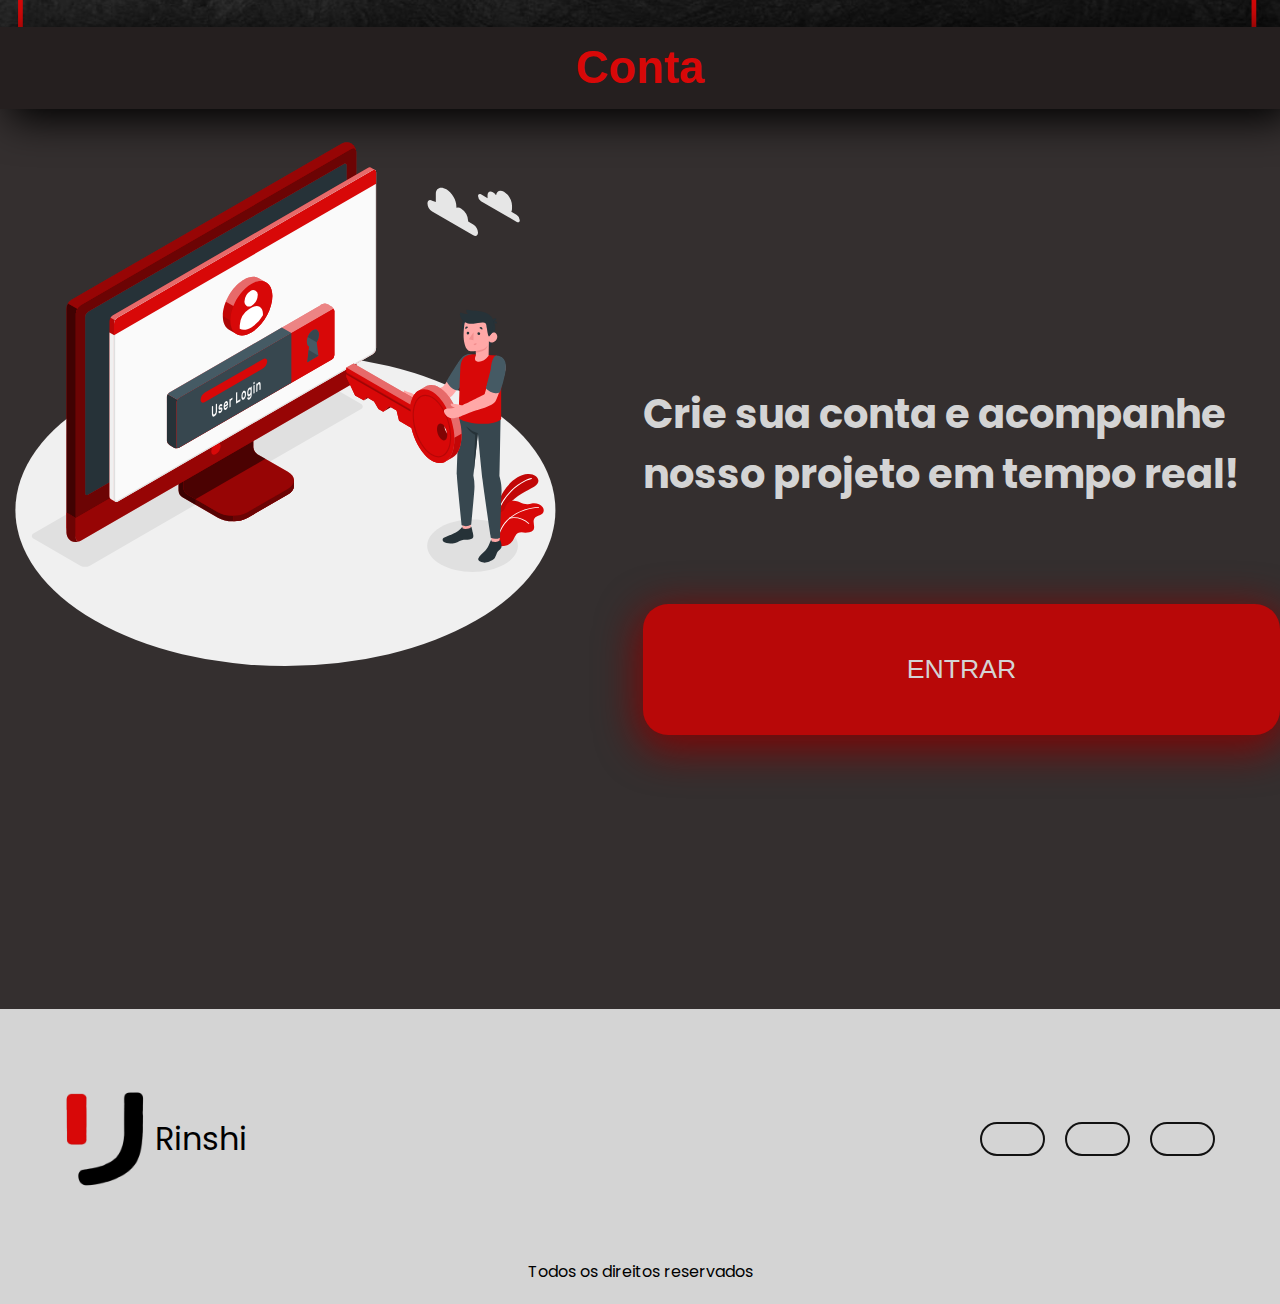
==== commit 1c7e794d: "Update index.html" ====
--- a/index.html
+++ b/index.html
@@ -25,11 +25,11 @@
 
       <nav class="navegacao">
         <ul class="menu">
-          <li class="item"><a href="../index.html#quem-somos">Quem somos</a></li>
-          <li class="item"><a href="../index.html#equipe">Equipe</a></li>
-          <li class="item"><a href="../index.html#contato">Contato</a></li>
-          <li class="item"><a href="../index.html#review">Avaliações</a></li>
-          <li class="item"><a href="../index.html#conta">Login</a></li>
+          <li class="item"><a href="#quem-somos">Quem somos</a></li>
+          <li class="item"><a href="#equipe">Equipe</a></li>
+          <li class="item"><a href="#contato">Contato</a></li>
+          <li class="item"><a href="#review">Avaliações</a></li>
+          <li class="item"><a href="#conta">Login</a></li>
         </ul>
       </nav>
 
@@ -40,11 +40,11 @@
       </div>
       <nav class="nav">
         <ul>
-          <li class="item"><a href="../index.html#quem-somos">Quem somos</a></li>
-          <li class="item"><a href="../index.html#equipe">Equipe</a></li>
-          <li class="item"><a href="../index.html#contato">Contato</a></li>
-          <li class="item"><a href="../index.html#review">Avaliações</a></li>
-          <li class="item"><a href="../index.html#conta">Login</a></li>
+          <li class="item"><a href="#quem-somos">Quem somos</a></li>
+          <li class="item"><a href="#equipe">Equipe</a></li>
+          <li class="item"><a href="#contato">Contato</a></li>
+          <li class="item"><a href="#review">Avaliações</a></li>
+          <li class="item"><a href="#conta">Login</a></li>
         </ul>
       </nav>
     </header>
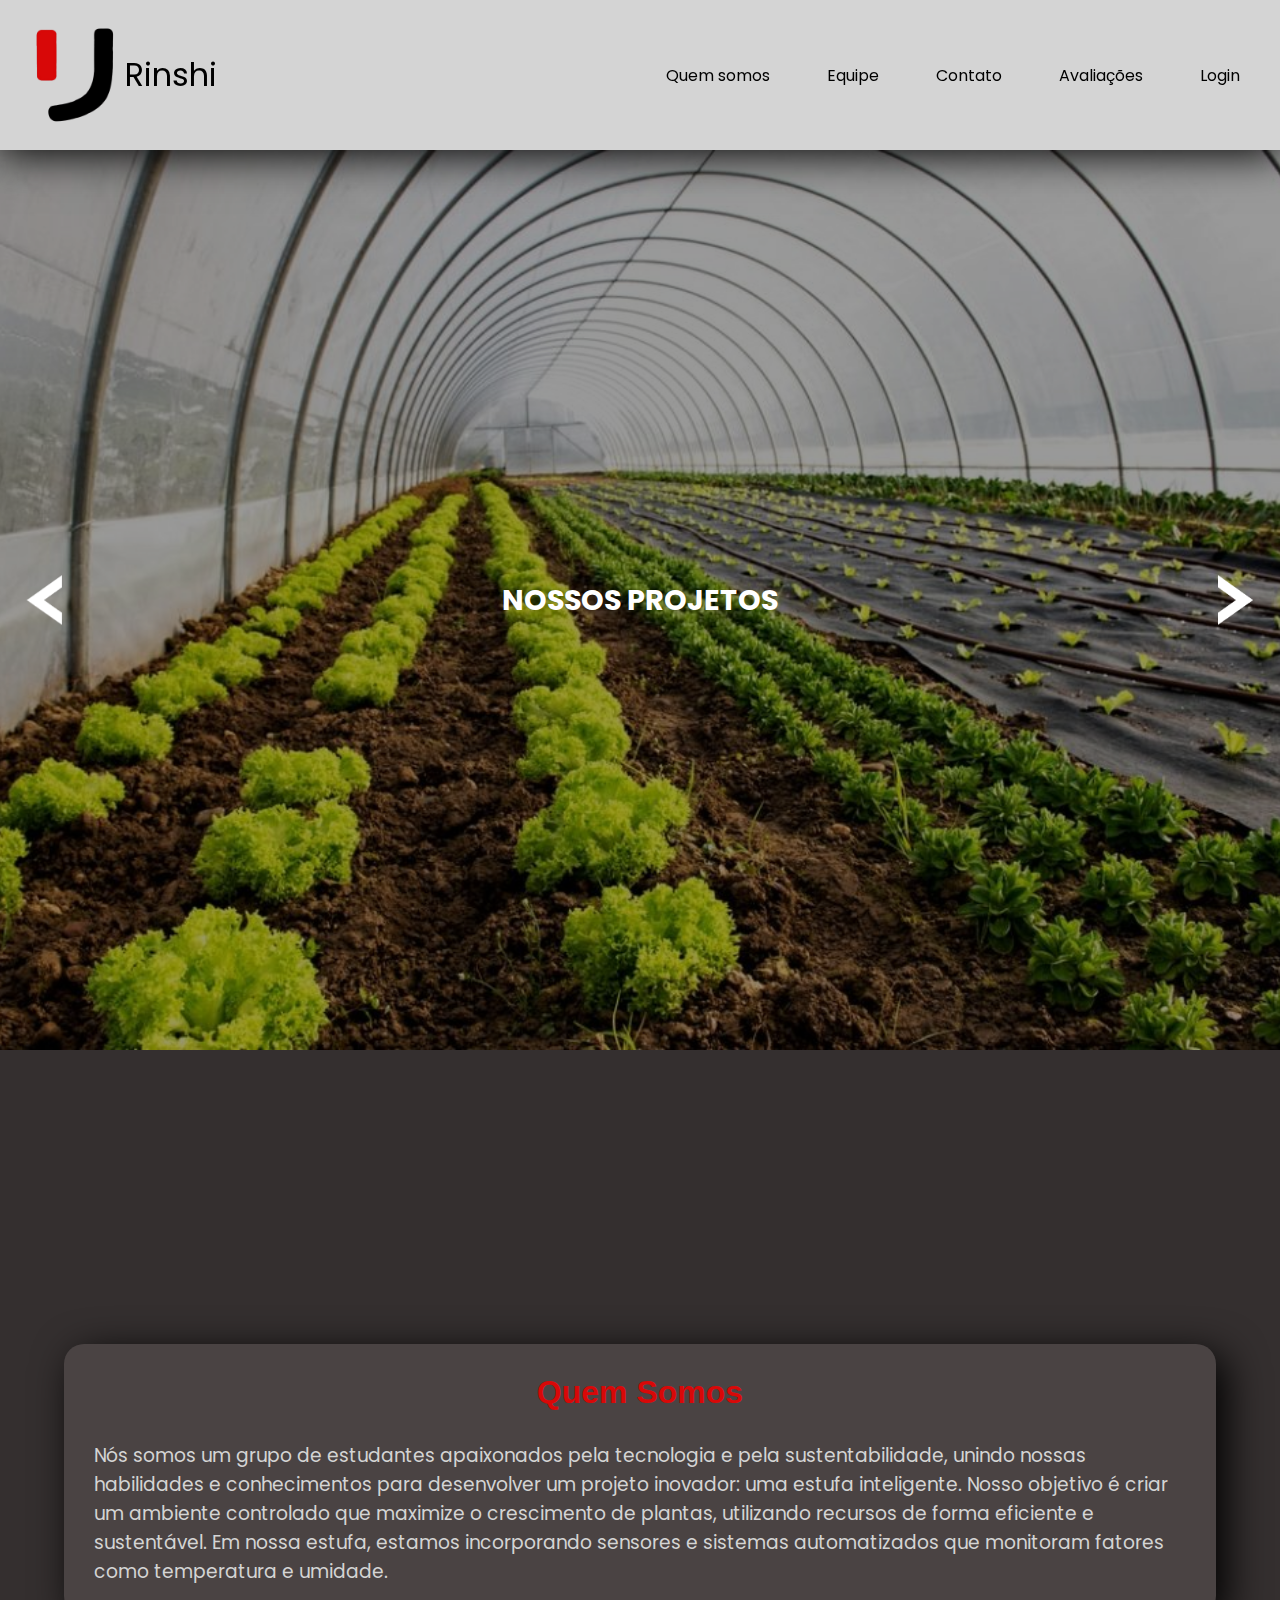
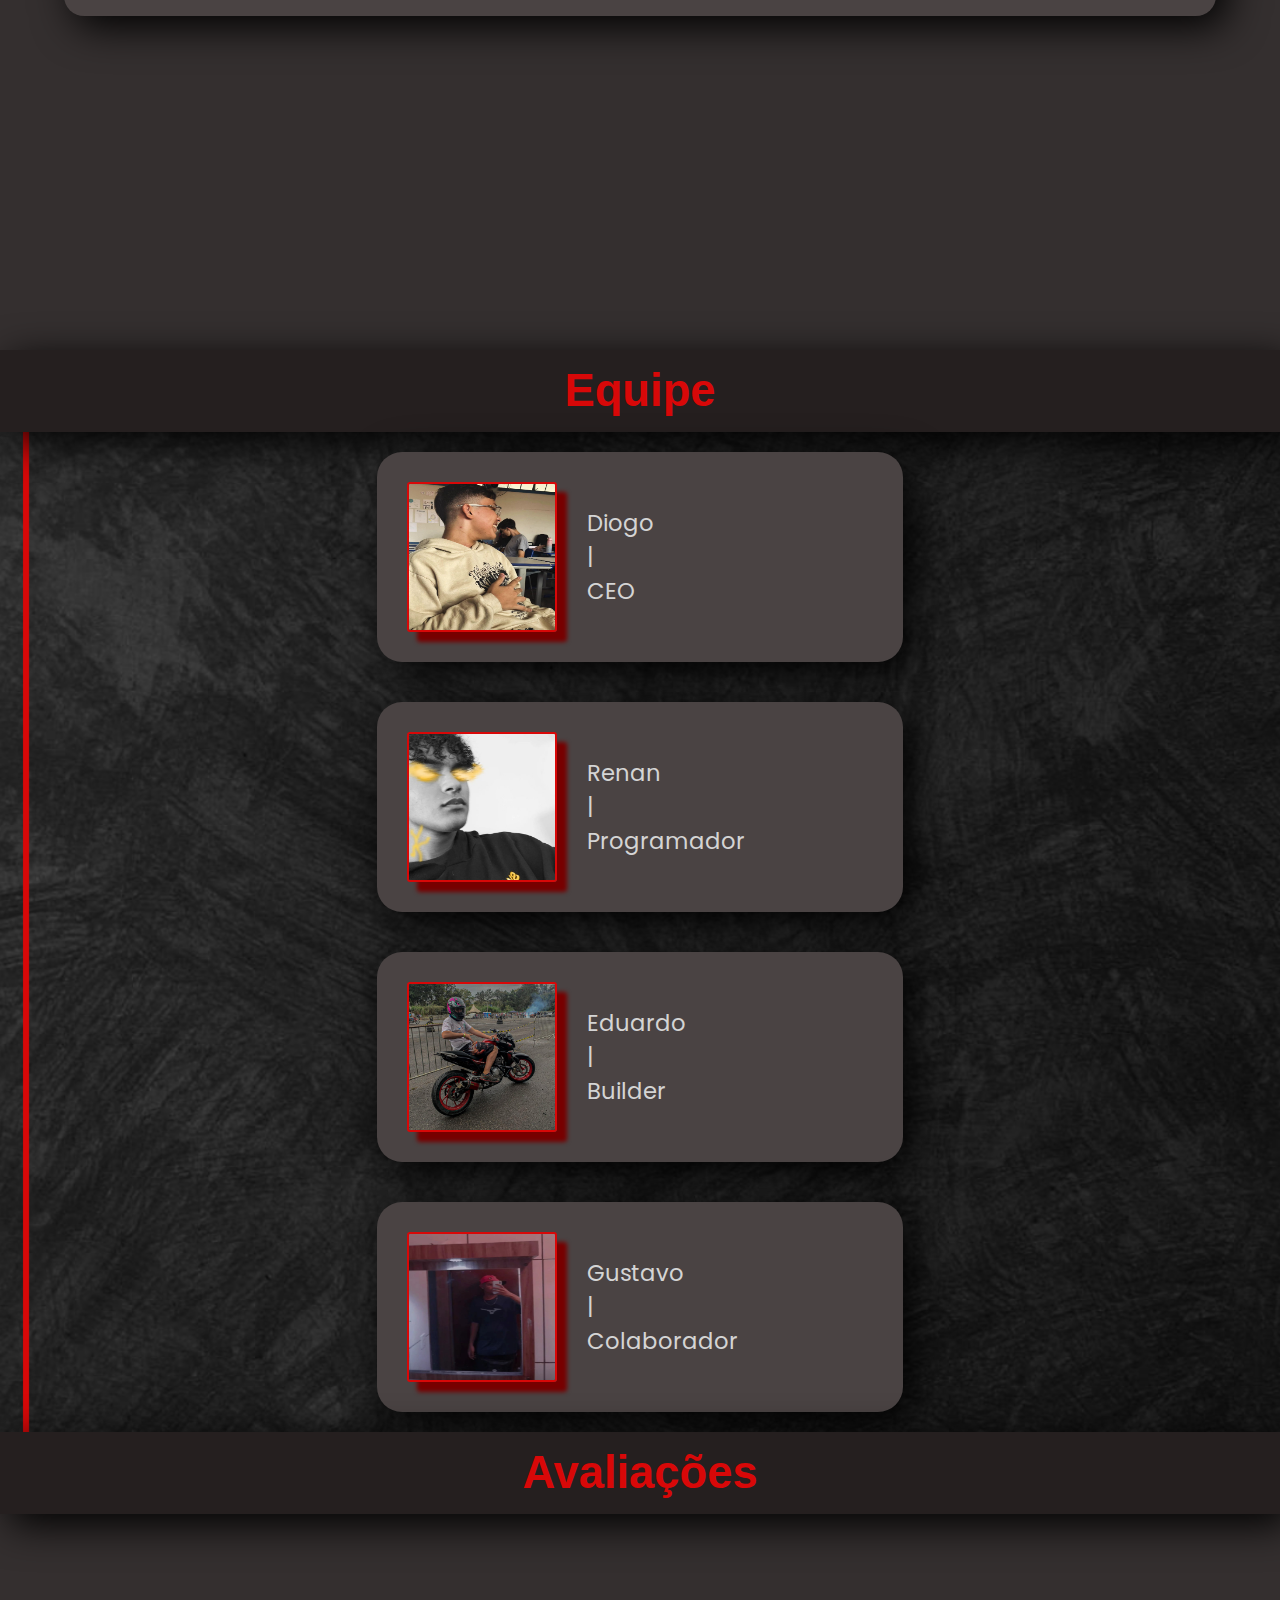
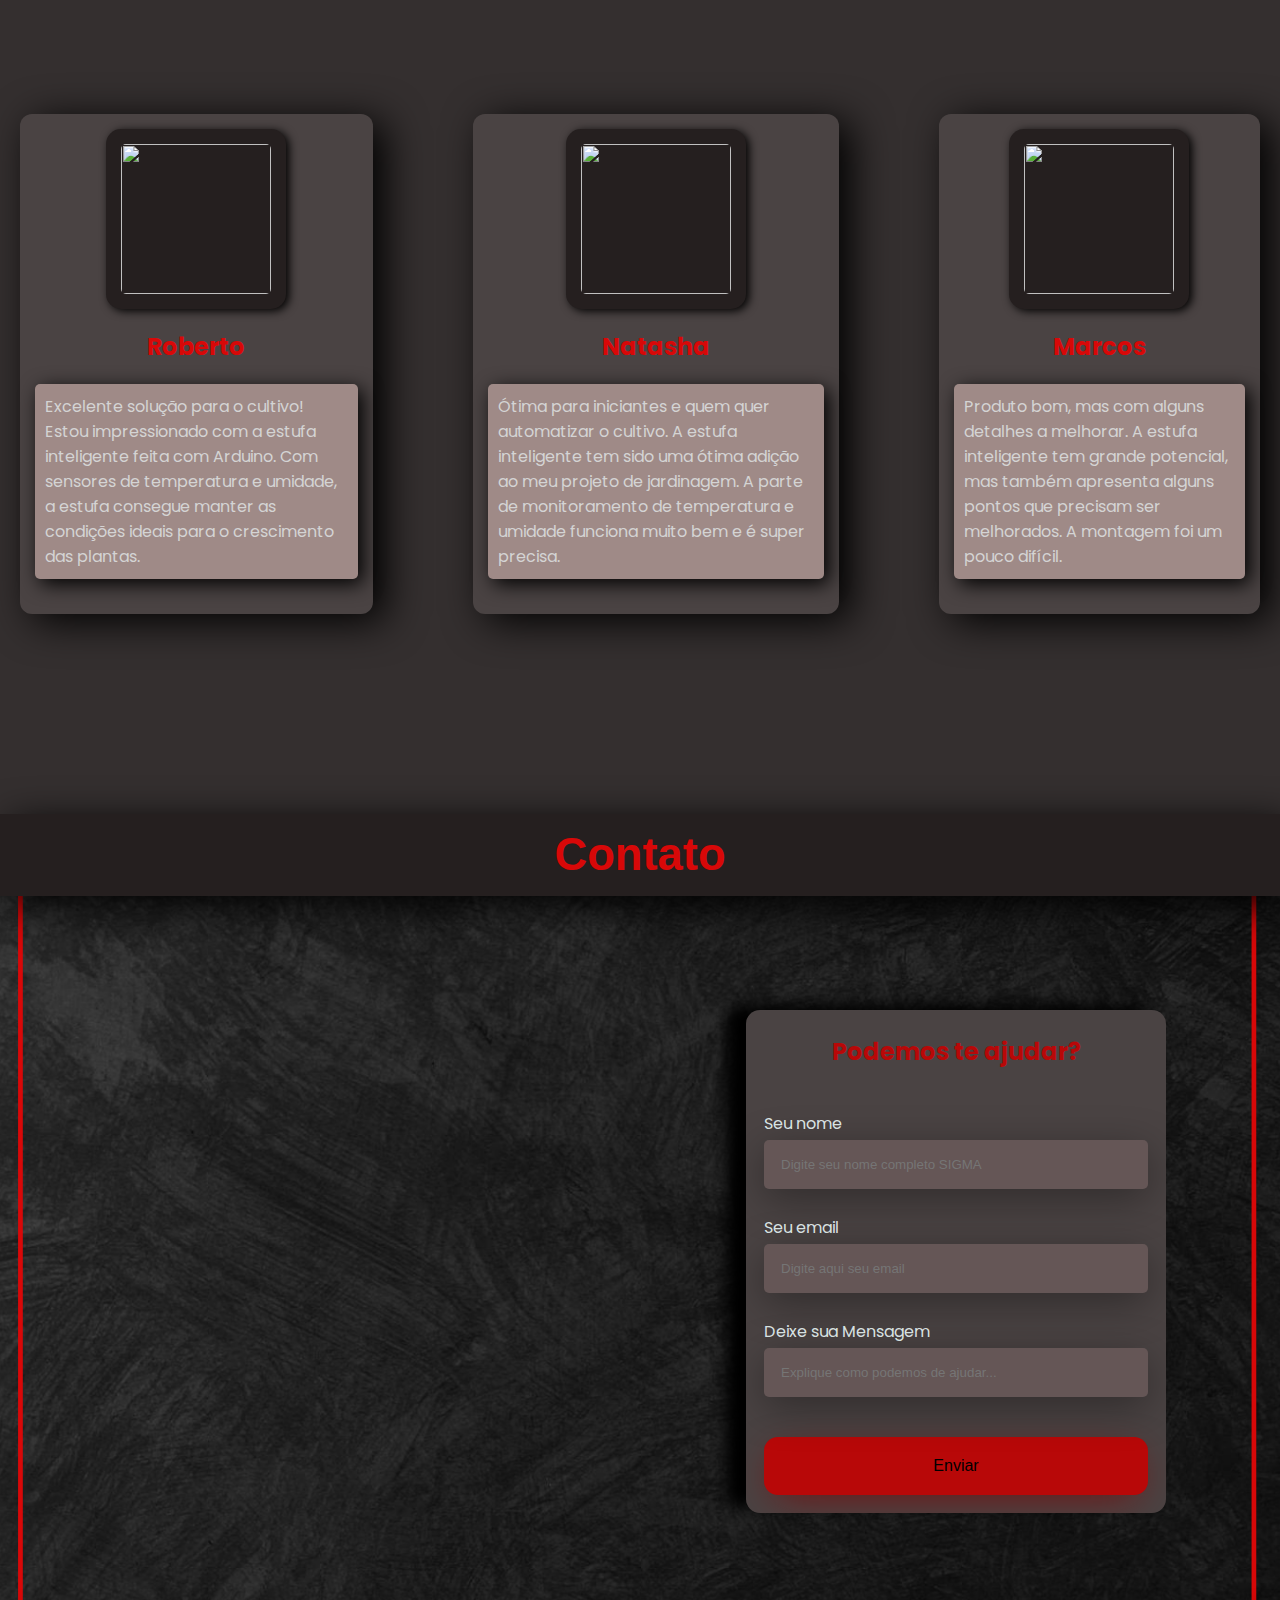
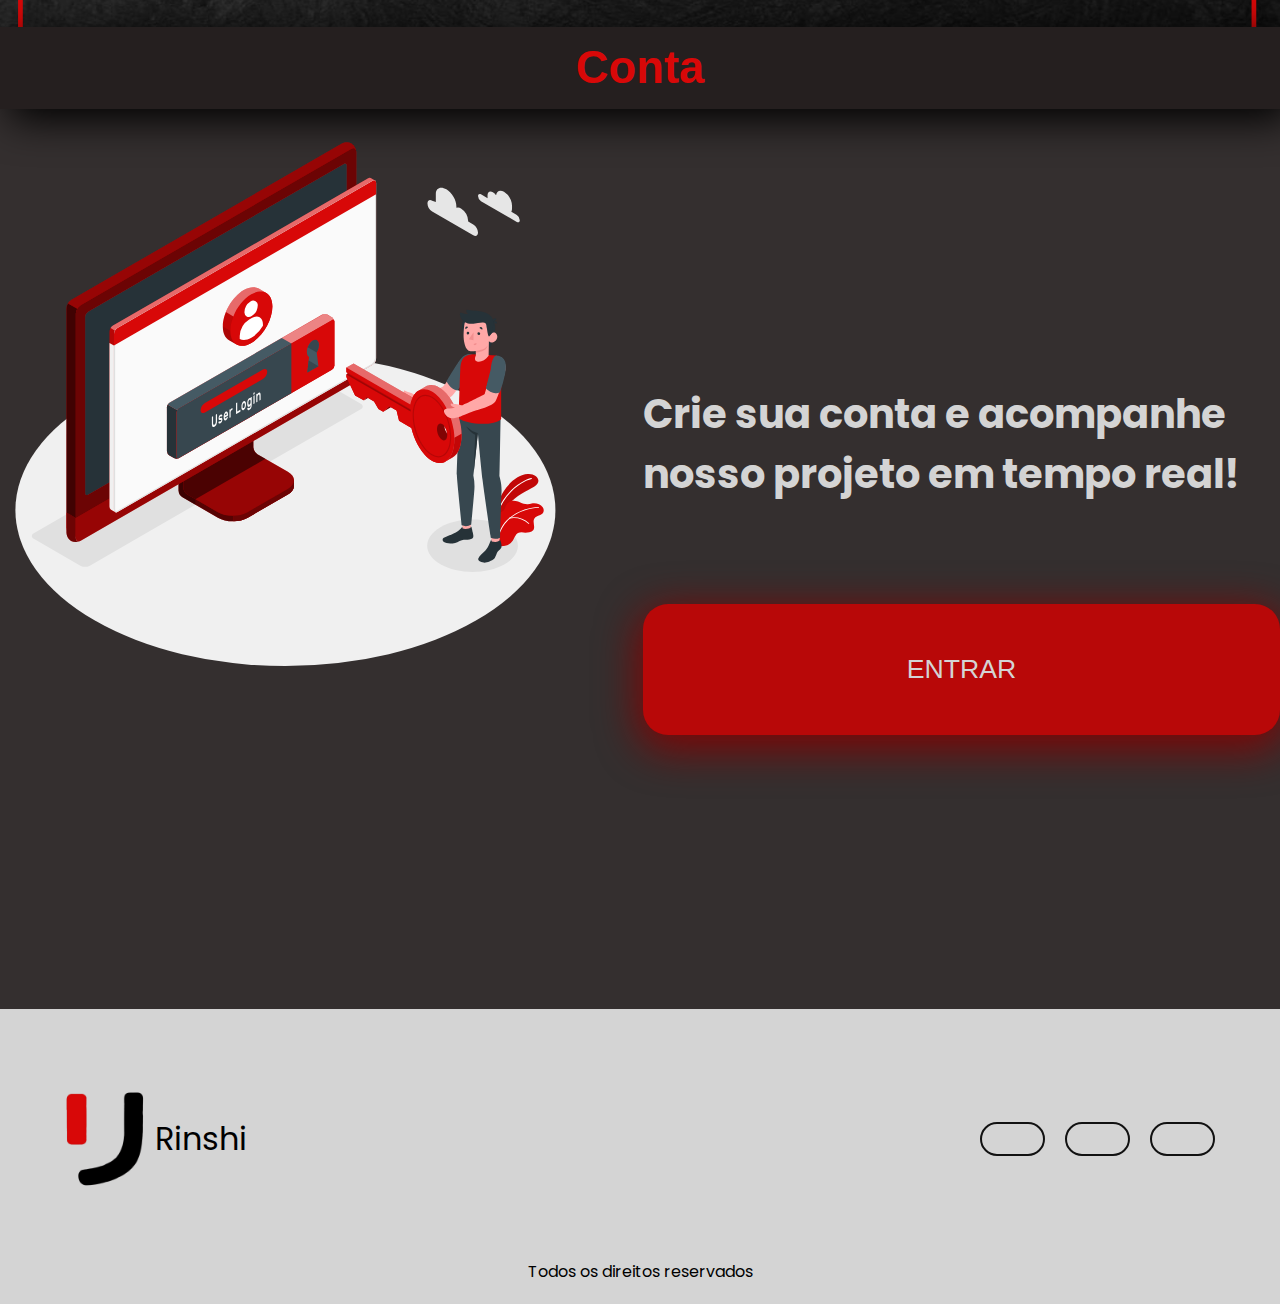
==== commit b8642639: "Update index.html" ====
--- a/index.html
+++ b/index.html
@@ -13,9 +13,9 @@
   </head>
   <body>
     <header class="cabecalho">
-      <a href="../index.html" class="logo">
+      <a href="#" class="logo">
         <img
-          src="../src/img/rinshir.png"
+          src="./src/img/rinshir.png"
           alt="logo da empresa rinshi"
           class="imagem"
           height="100px"
@@ -303,7 +303,7 @@
       <nav class="navegacao">
         <a href="#" class="logo">
           <img
-            src="../src/img/rinshir.png"
+            src="./src/img/rinshir.png"
             alt="logo da empresa rinshi"
             class="imagem"
             height="100px"
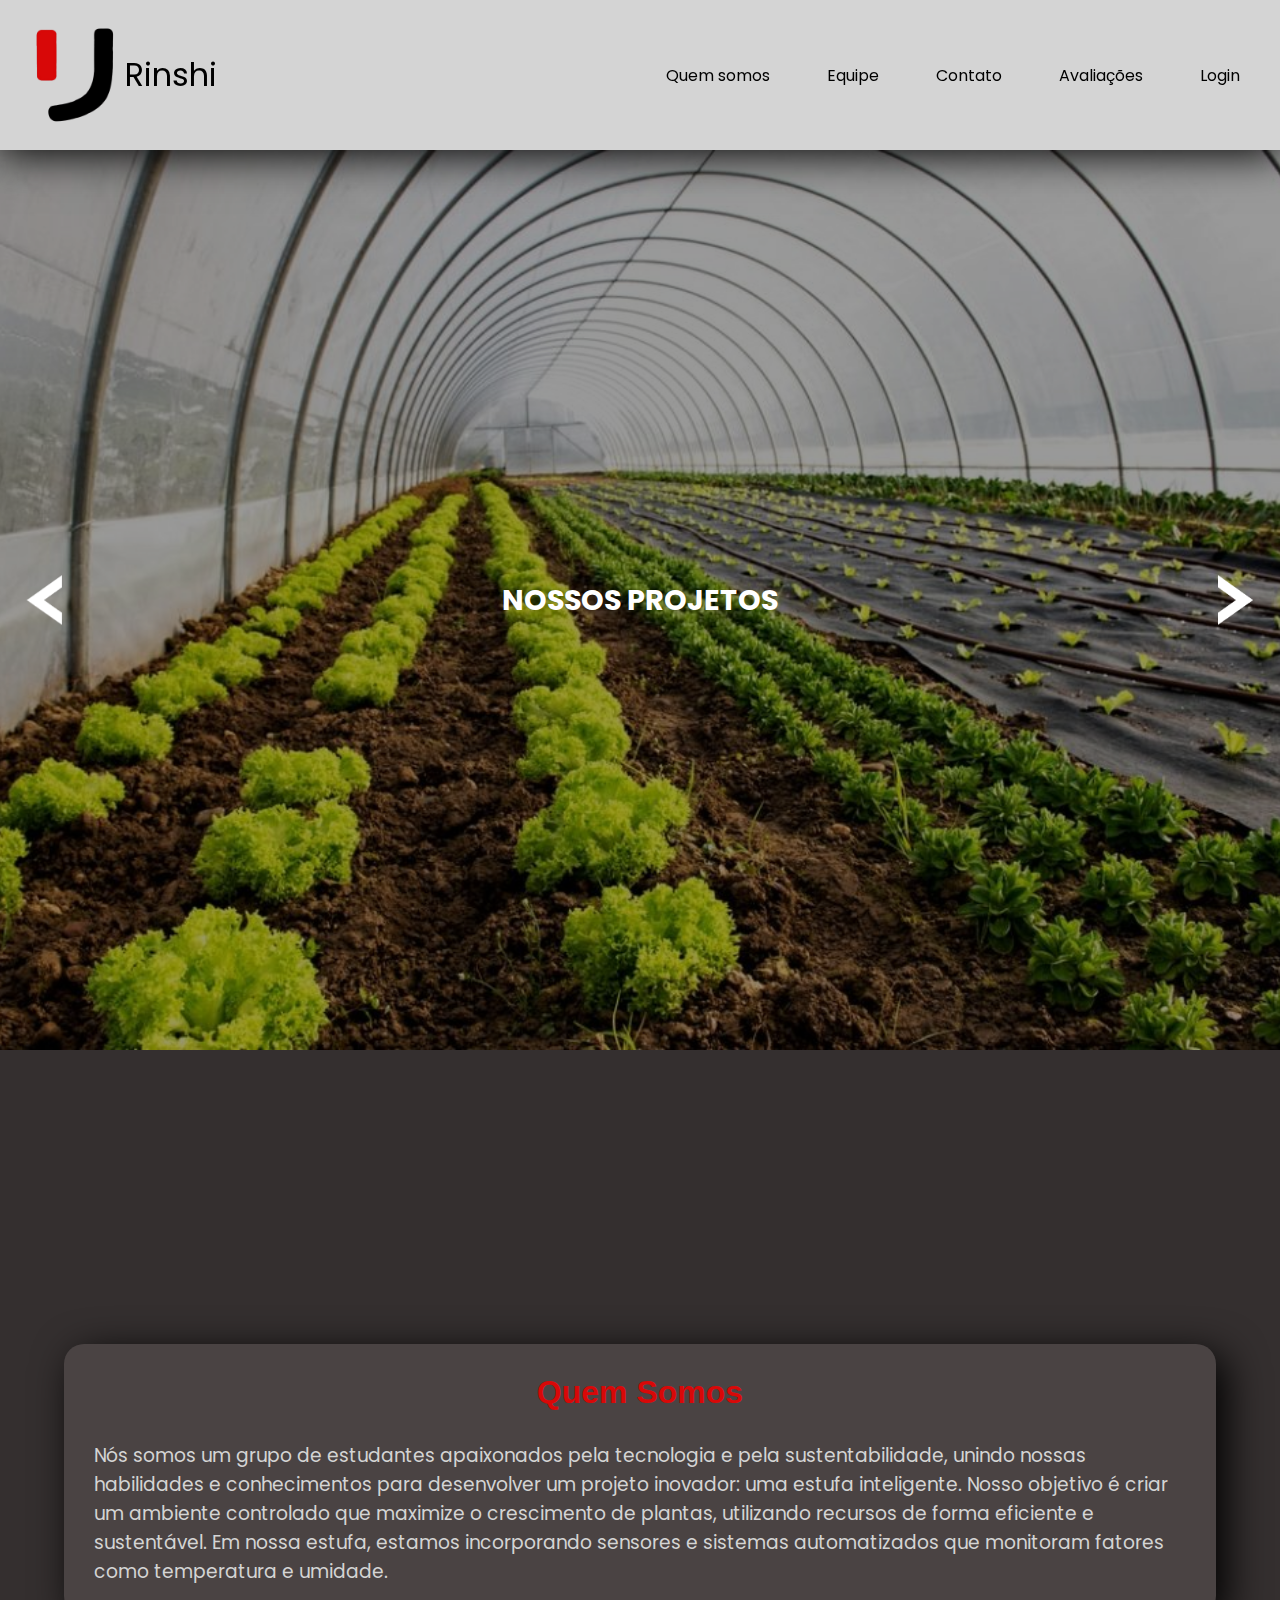
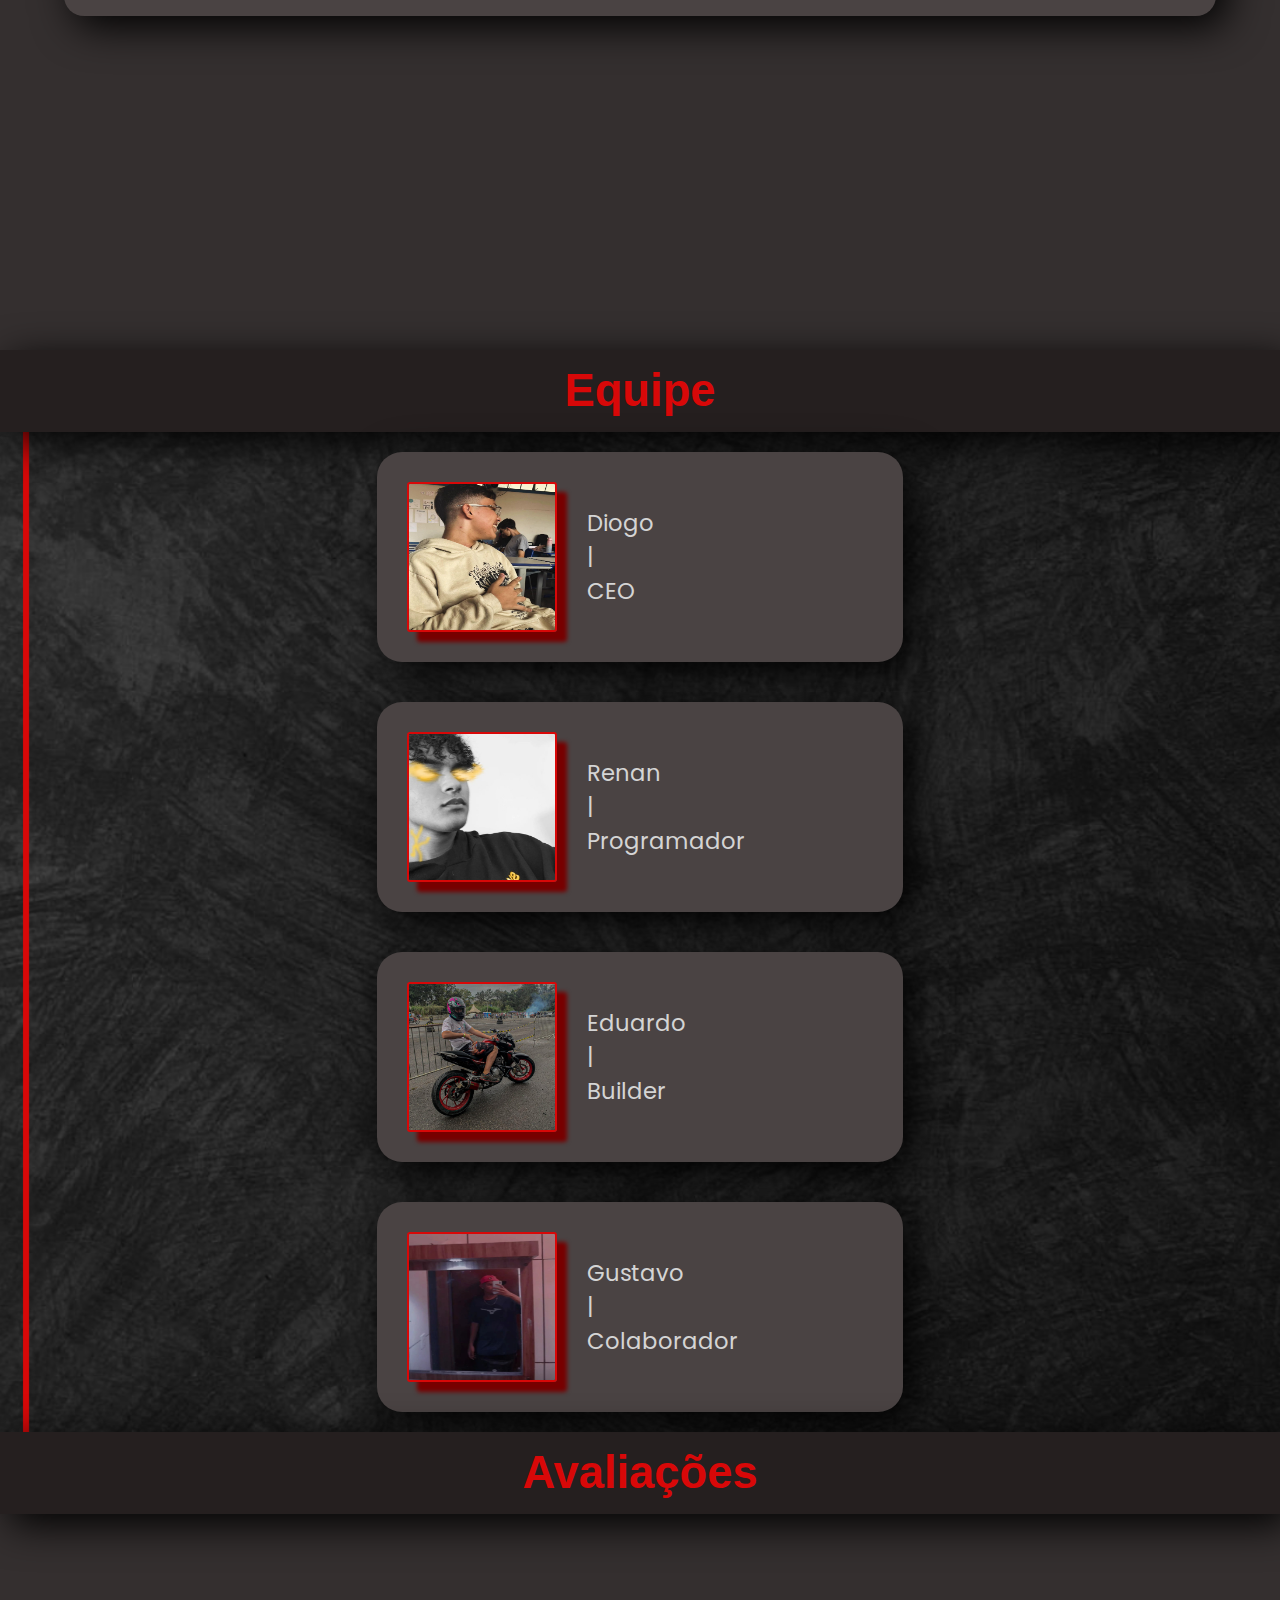
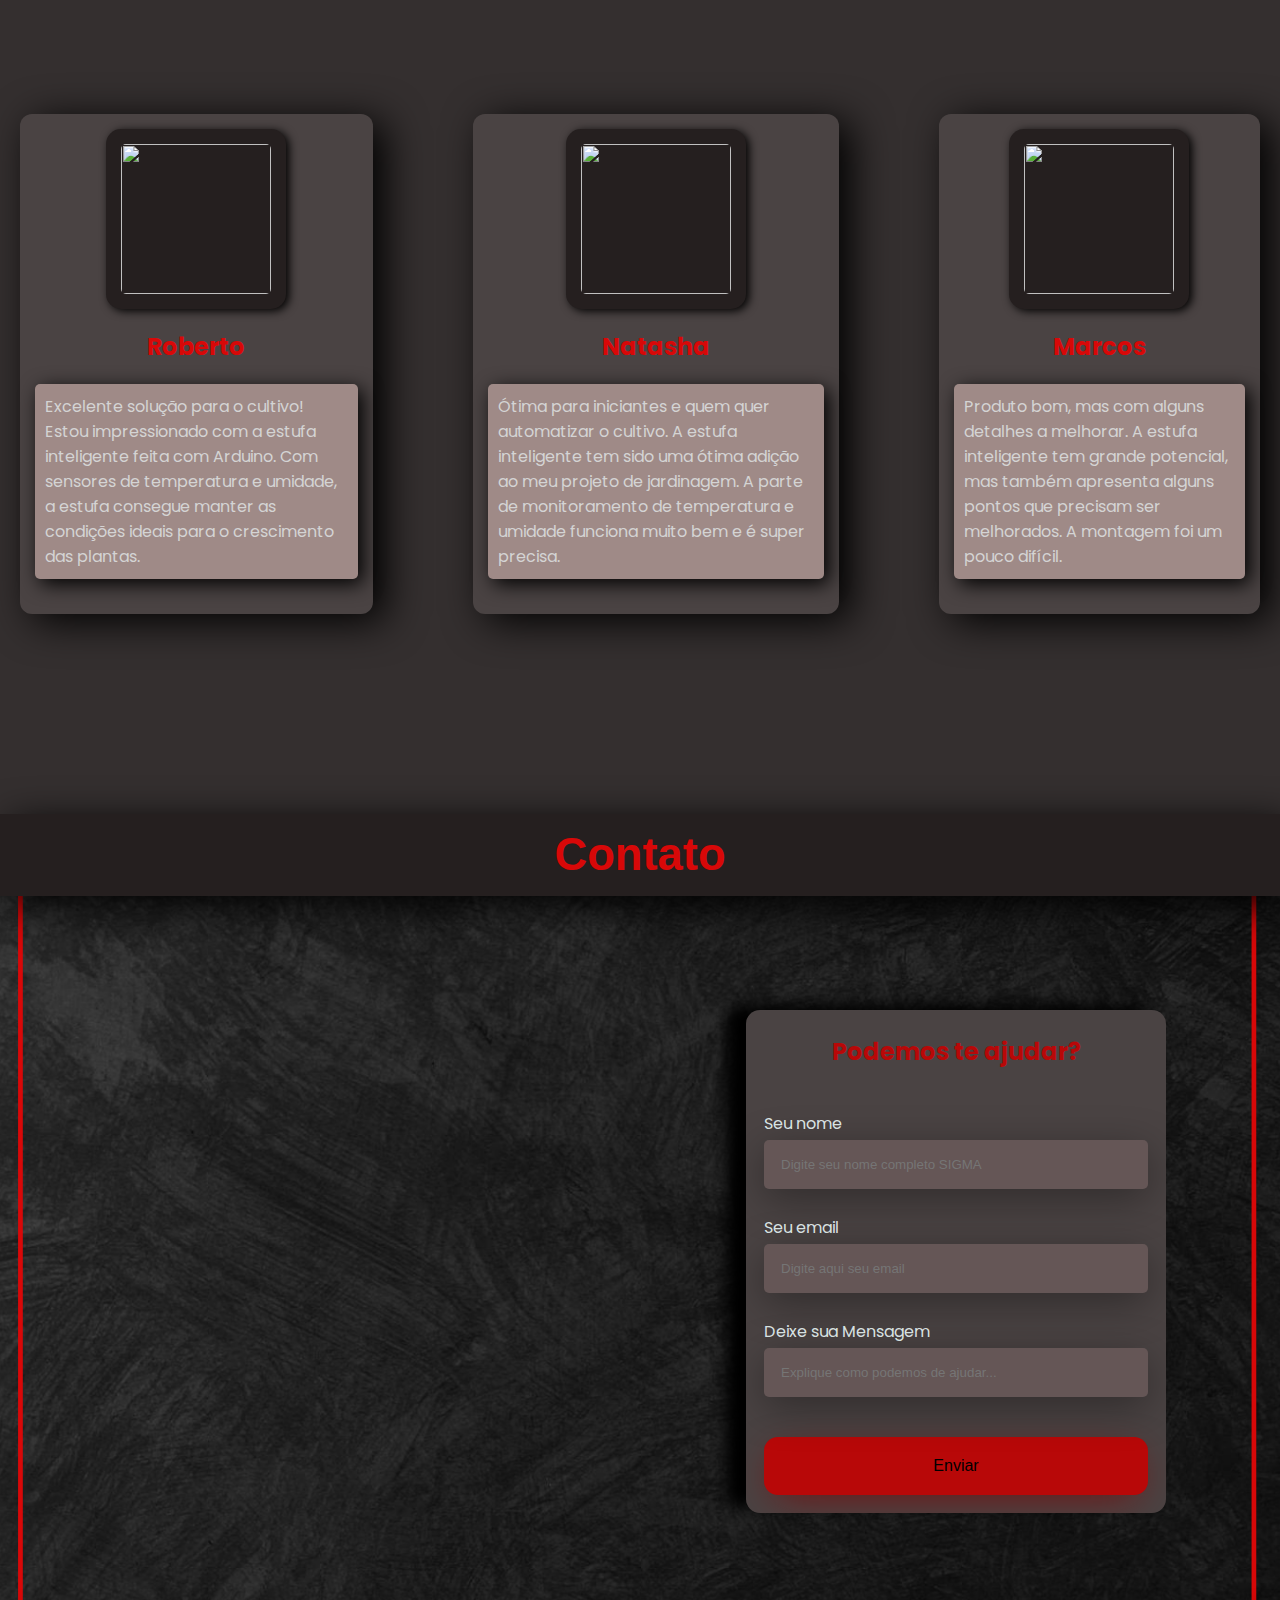
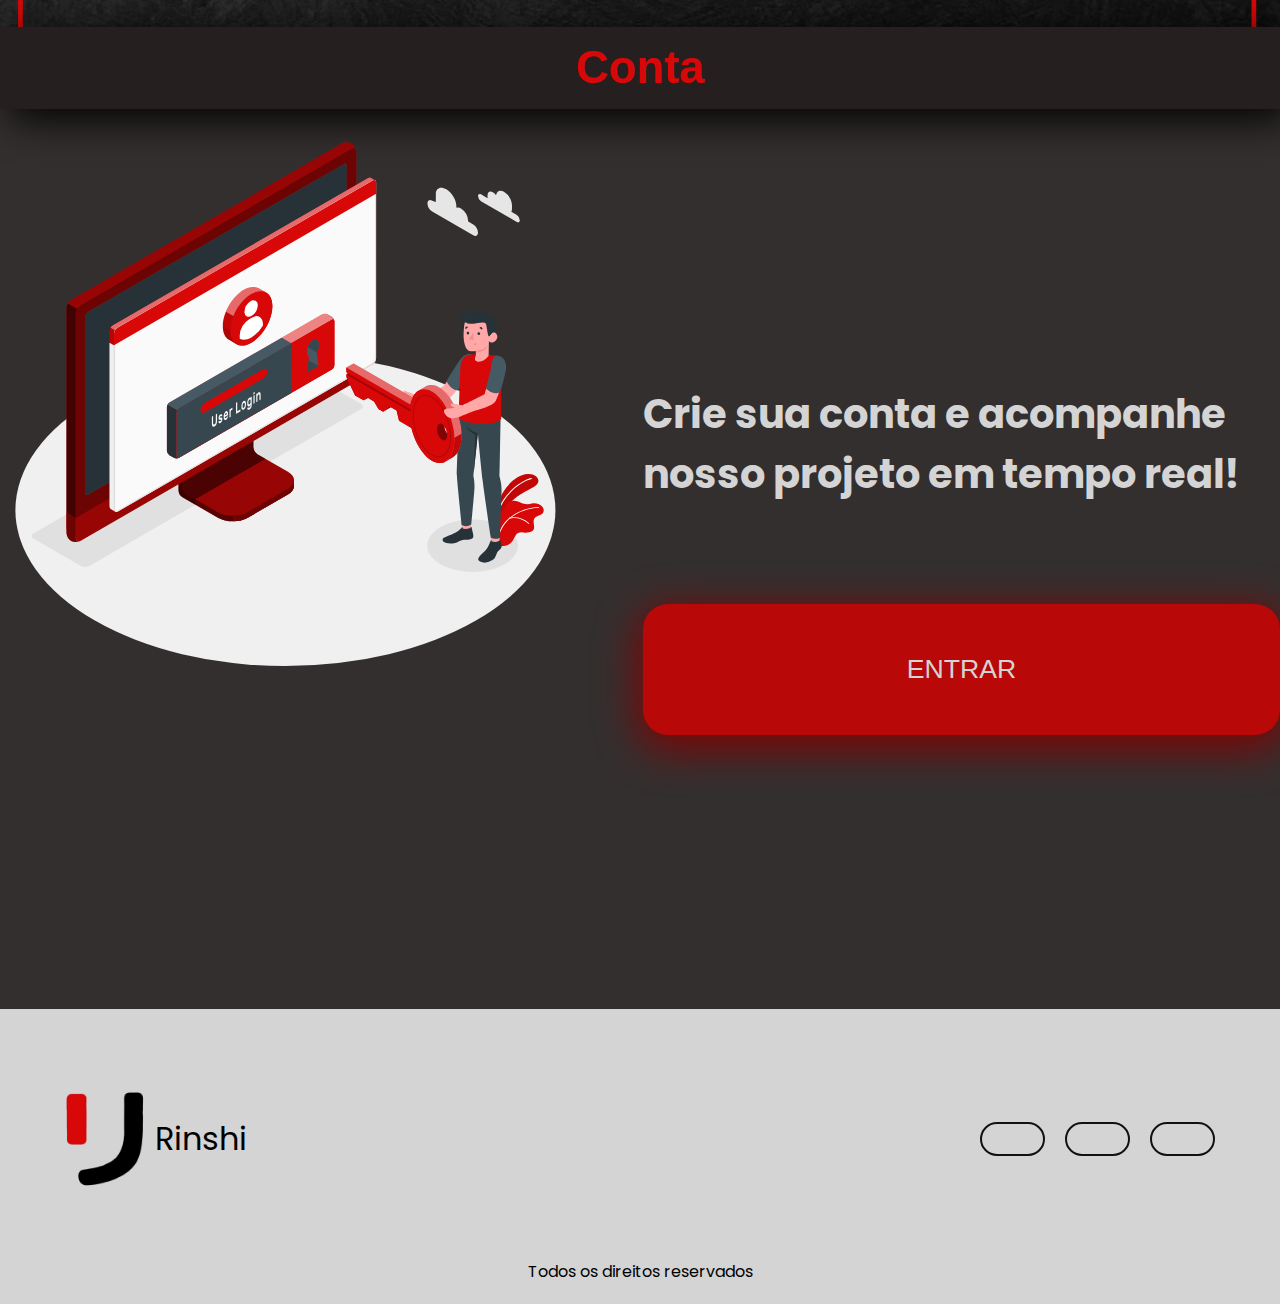
==== commit 4d0ffc6d: "Update index.html" ====
--- a/index.html
+++ b/index.html
@@ -9,6 +9,7 @@
     <style>
       @import url("https://fonts.googleapis.com/css2?family=Poppins:ital,wght@0,100;0,200;0,300;0,400;0,500;0,600;0,700;0,800;0,900;1,100;1,200;1,300;1,400;1,500;1,600;1,700;1,800;1,900&display=swap");
     </style>
+    <link rel="icon" href="./src/img/rinshi.png">
     <title>Rinshi| Smart Greenhouse</title>
   </head>
   <body>
--- a/src/css/style.css
+++ b/src/css/style.css
@@ -2,6 +2,10 @@
 main {
   padding-top: 150px;
   overflow: hidden;
+}
+
+.nome{
+  font-family: 'decaydence', poppins, monospace;
 }
 
 .container {
@@ -612,4 +616,4 @@
   .menu-toggle.active .bar:nth-child(3) {
     transform: translateY(-10px) rotate(-45deg);
   }
-}+}
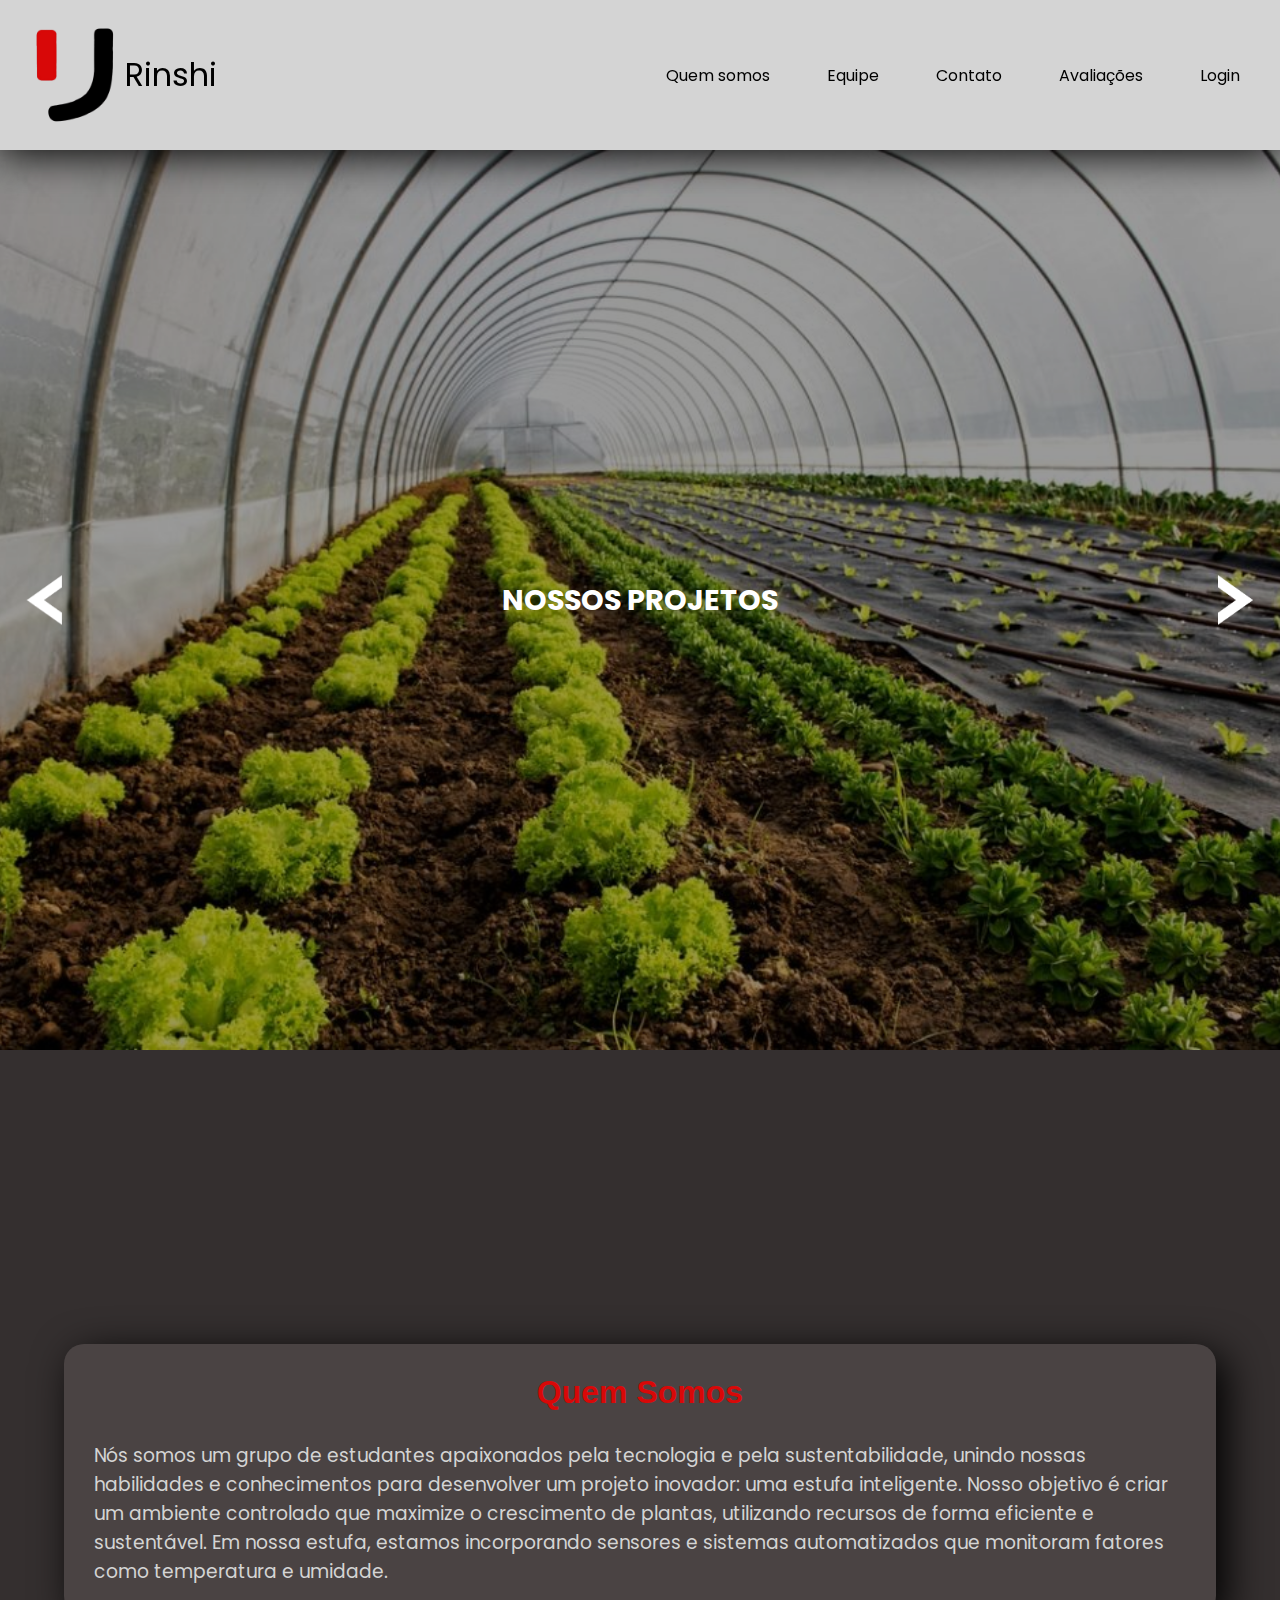
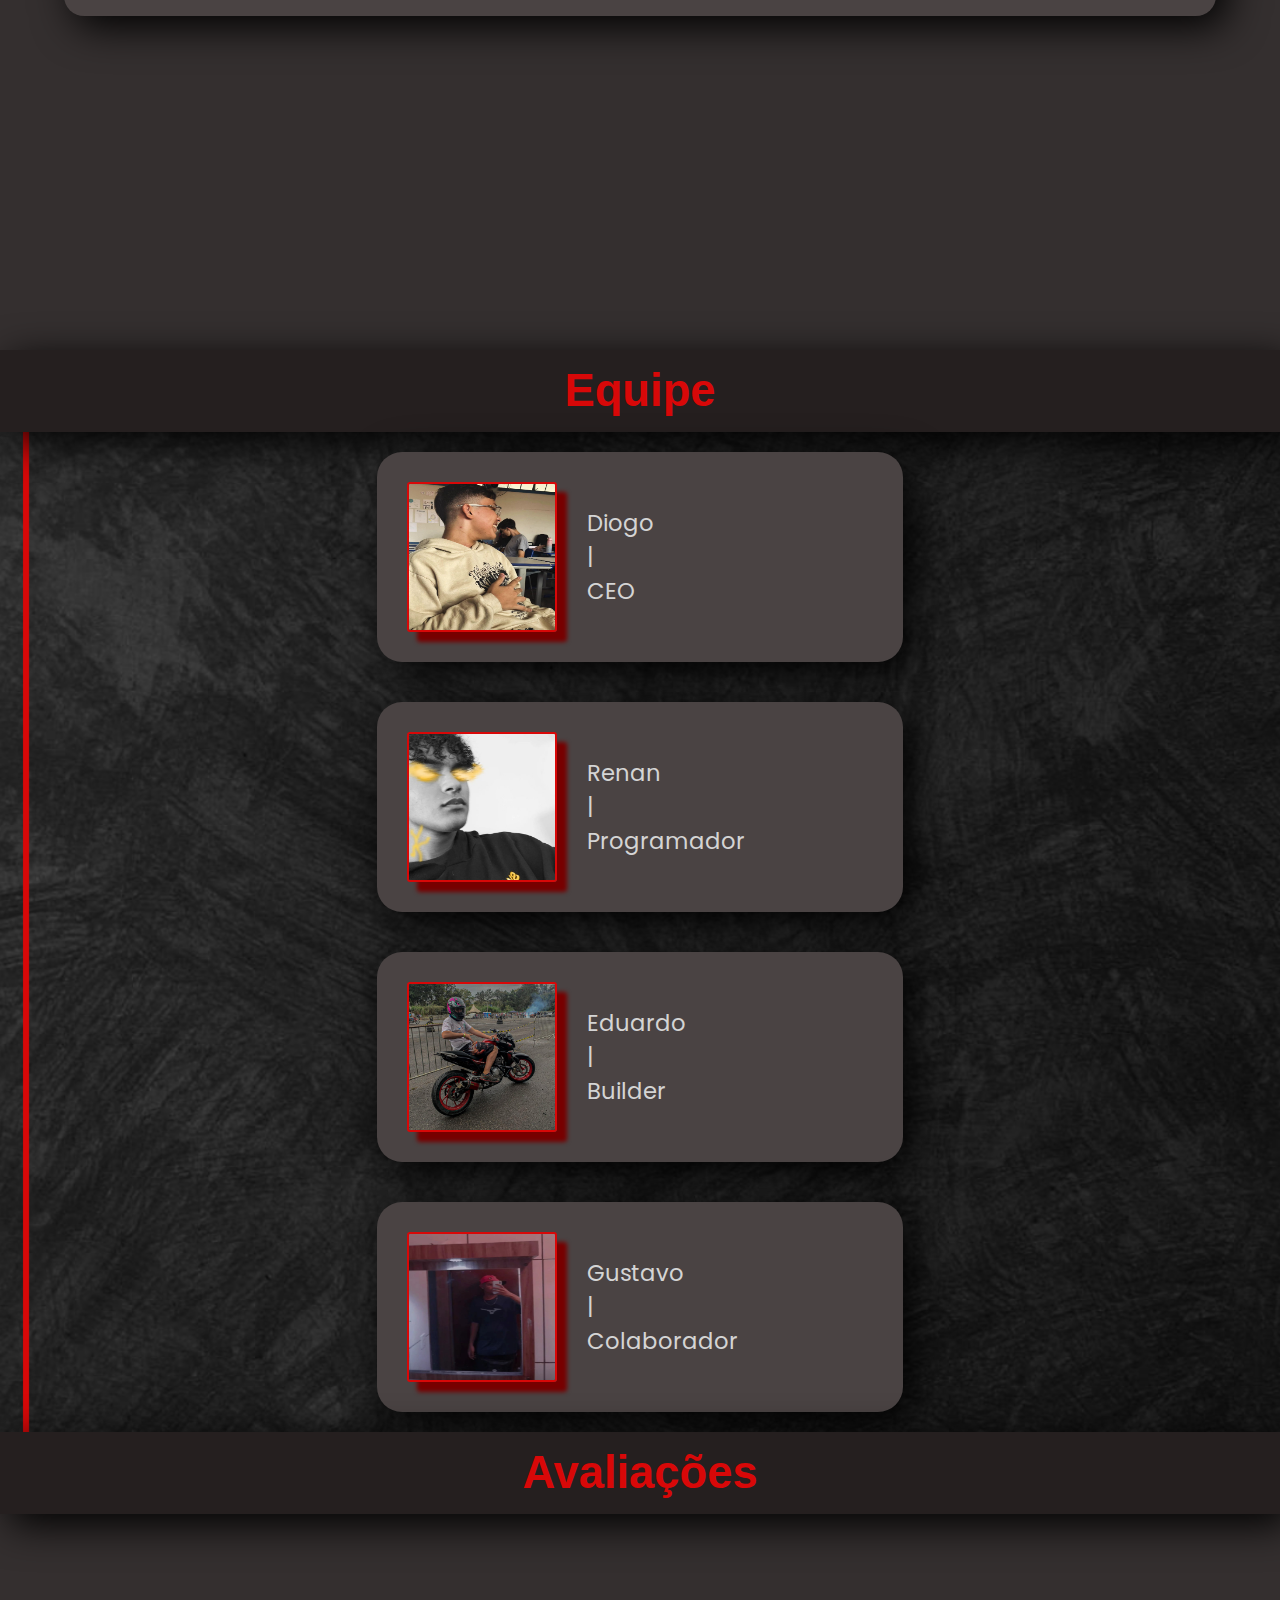
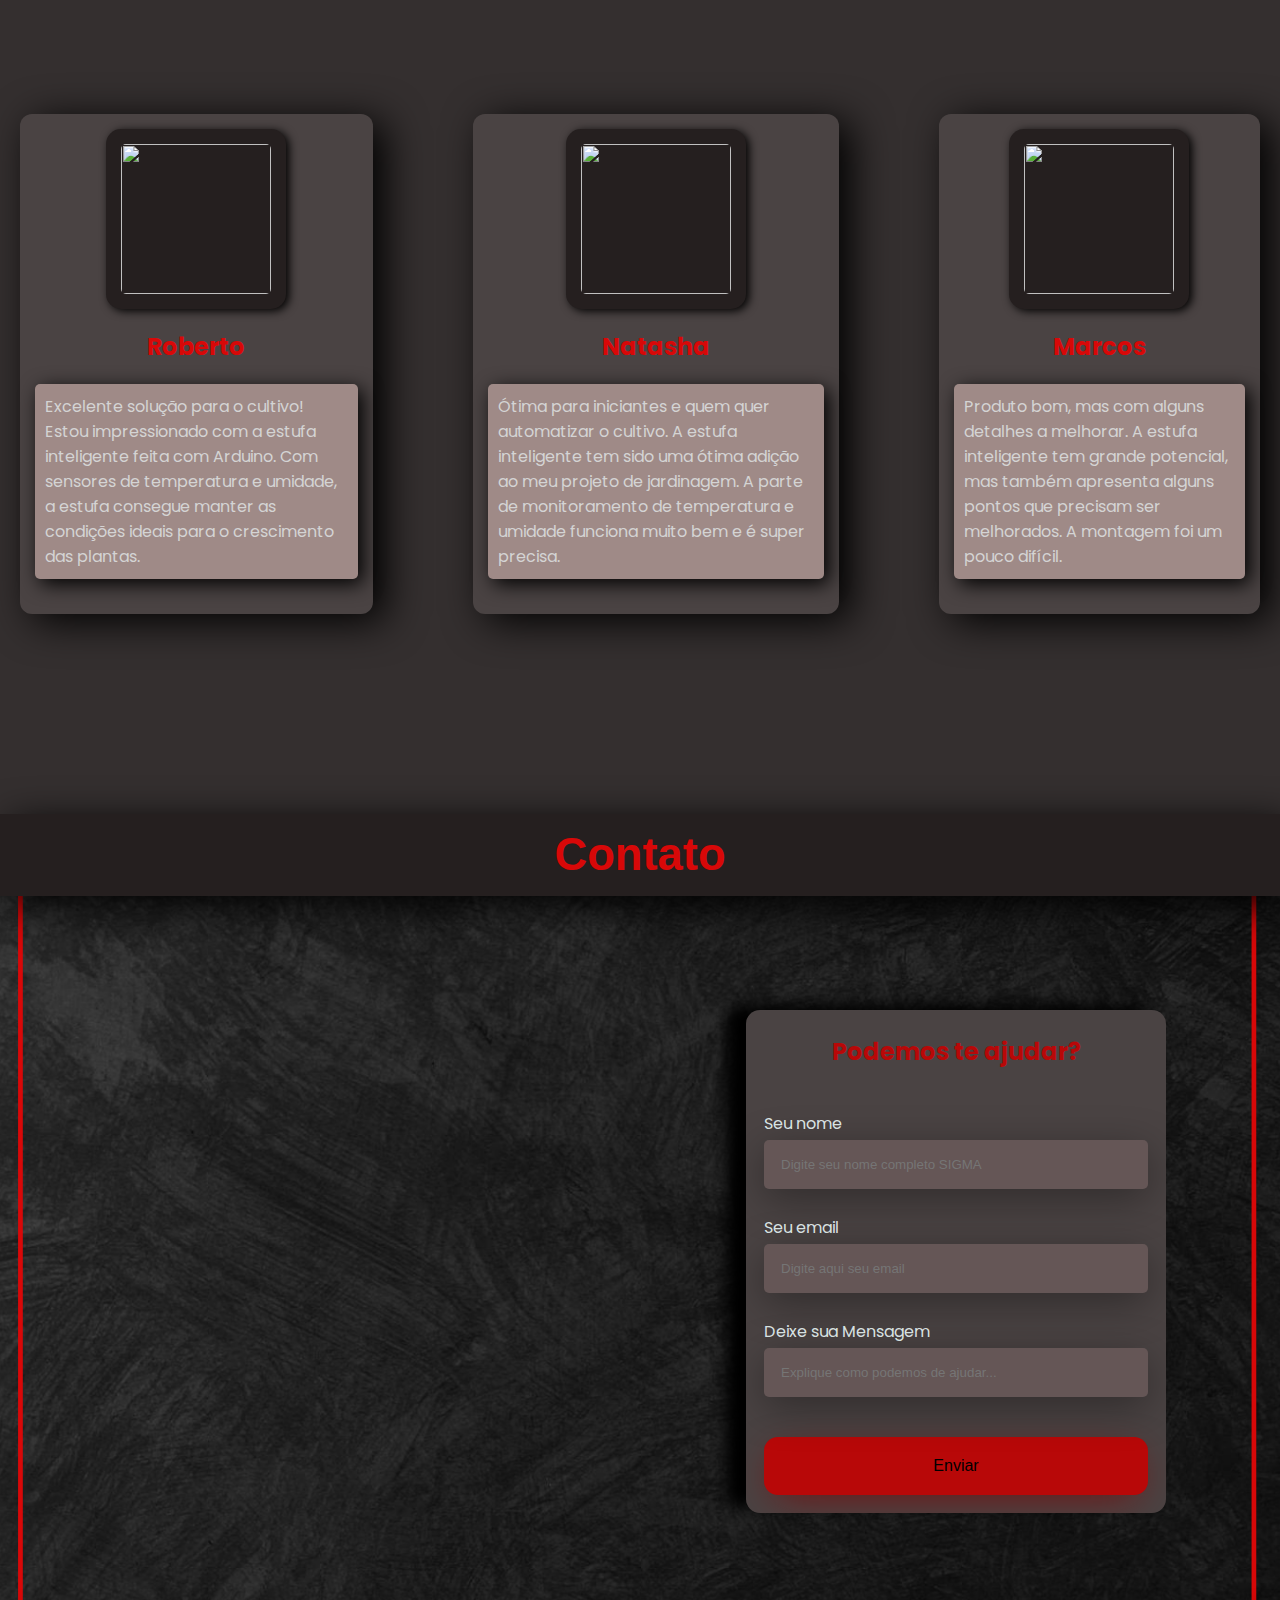
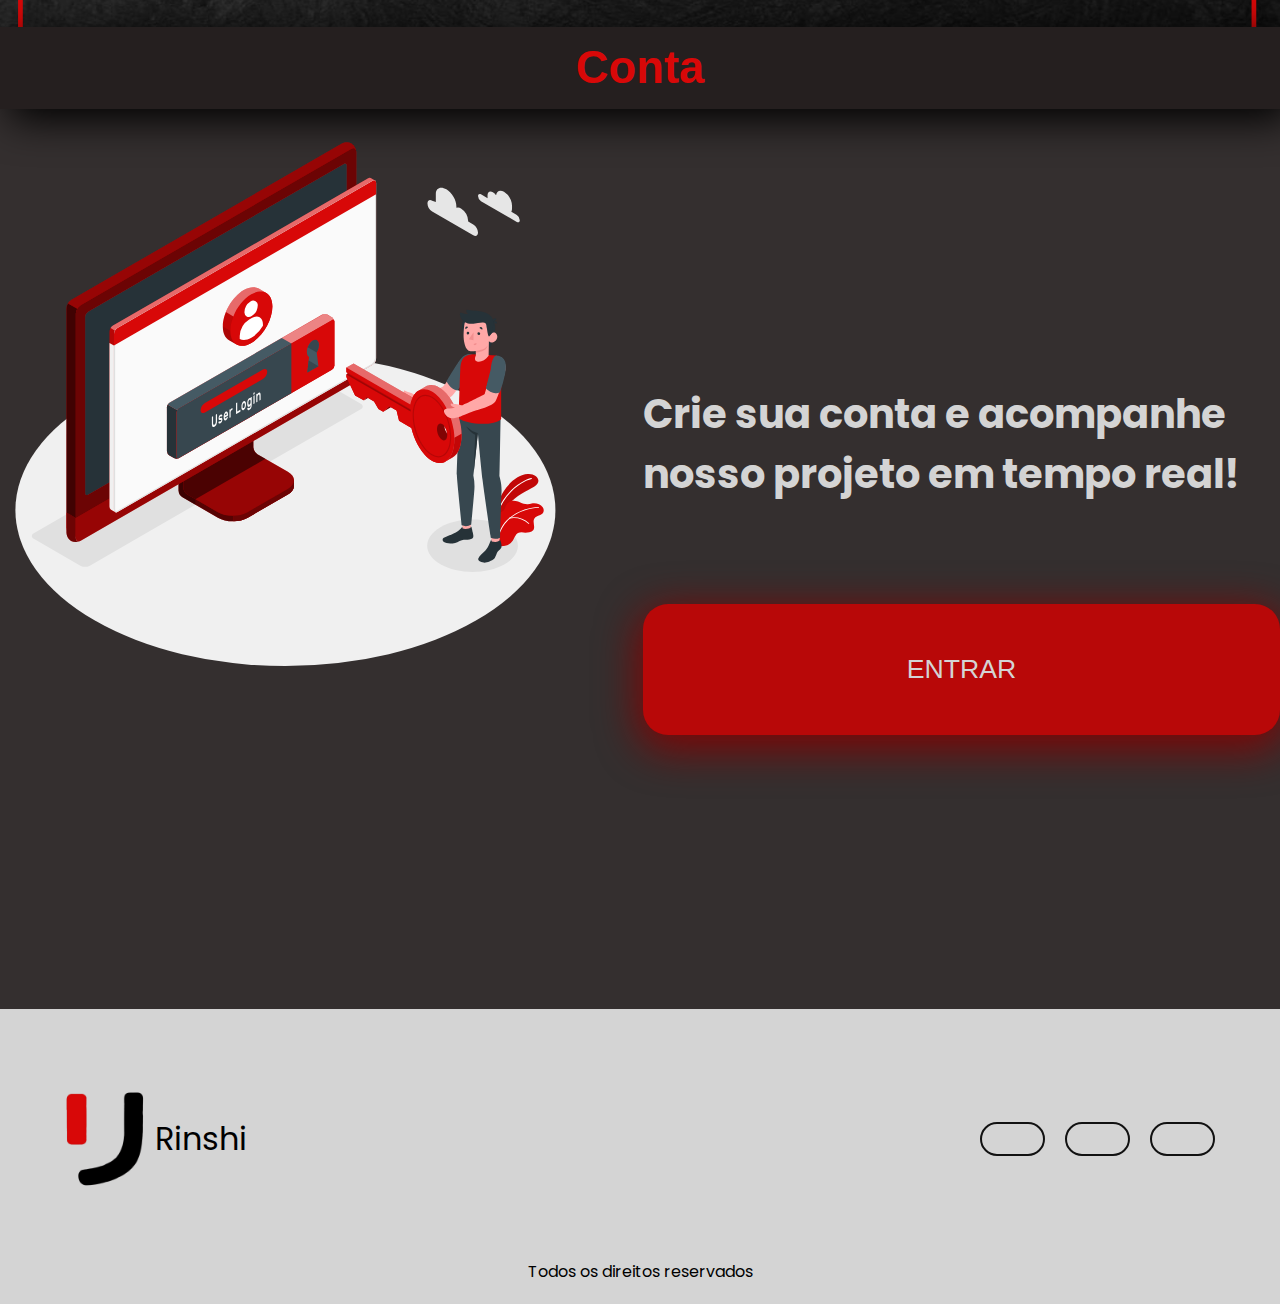
==== commit c671658e: "Update index.html" ====
--- a/index.html
+++ b/index.html
@@ -313,8 +313,7 @@
         </a>
         <div class="redes-sociais" id="contato">
           <a
-            href="https://www.instagram.com/rinshi_gp?igsh=MWt3ejRkcGNzYWx4MQ=="
-            target="blank"
+            href="#"
             ><i class="fab fa-instagram-square"></i
           ></a>
 
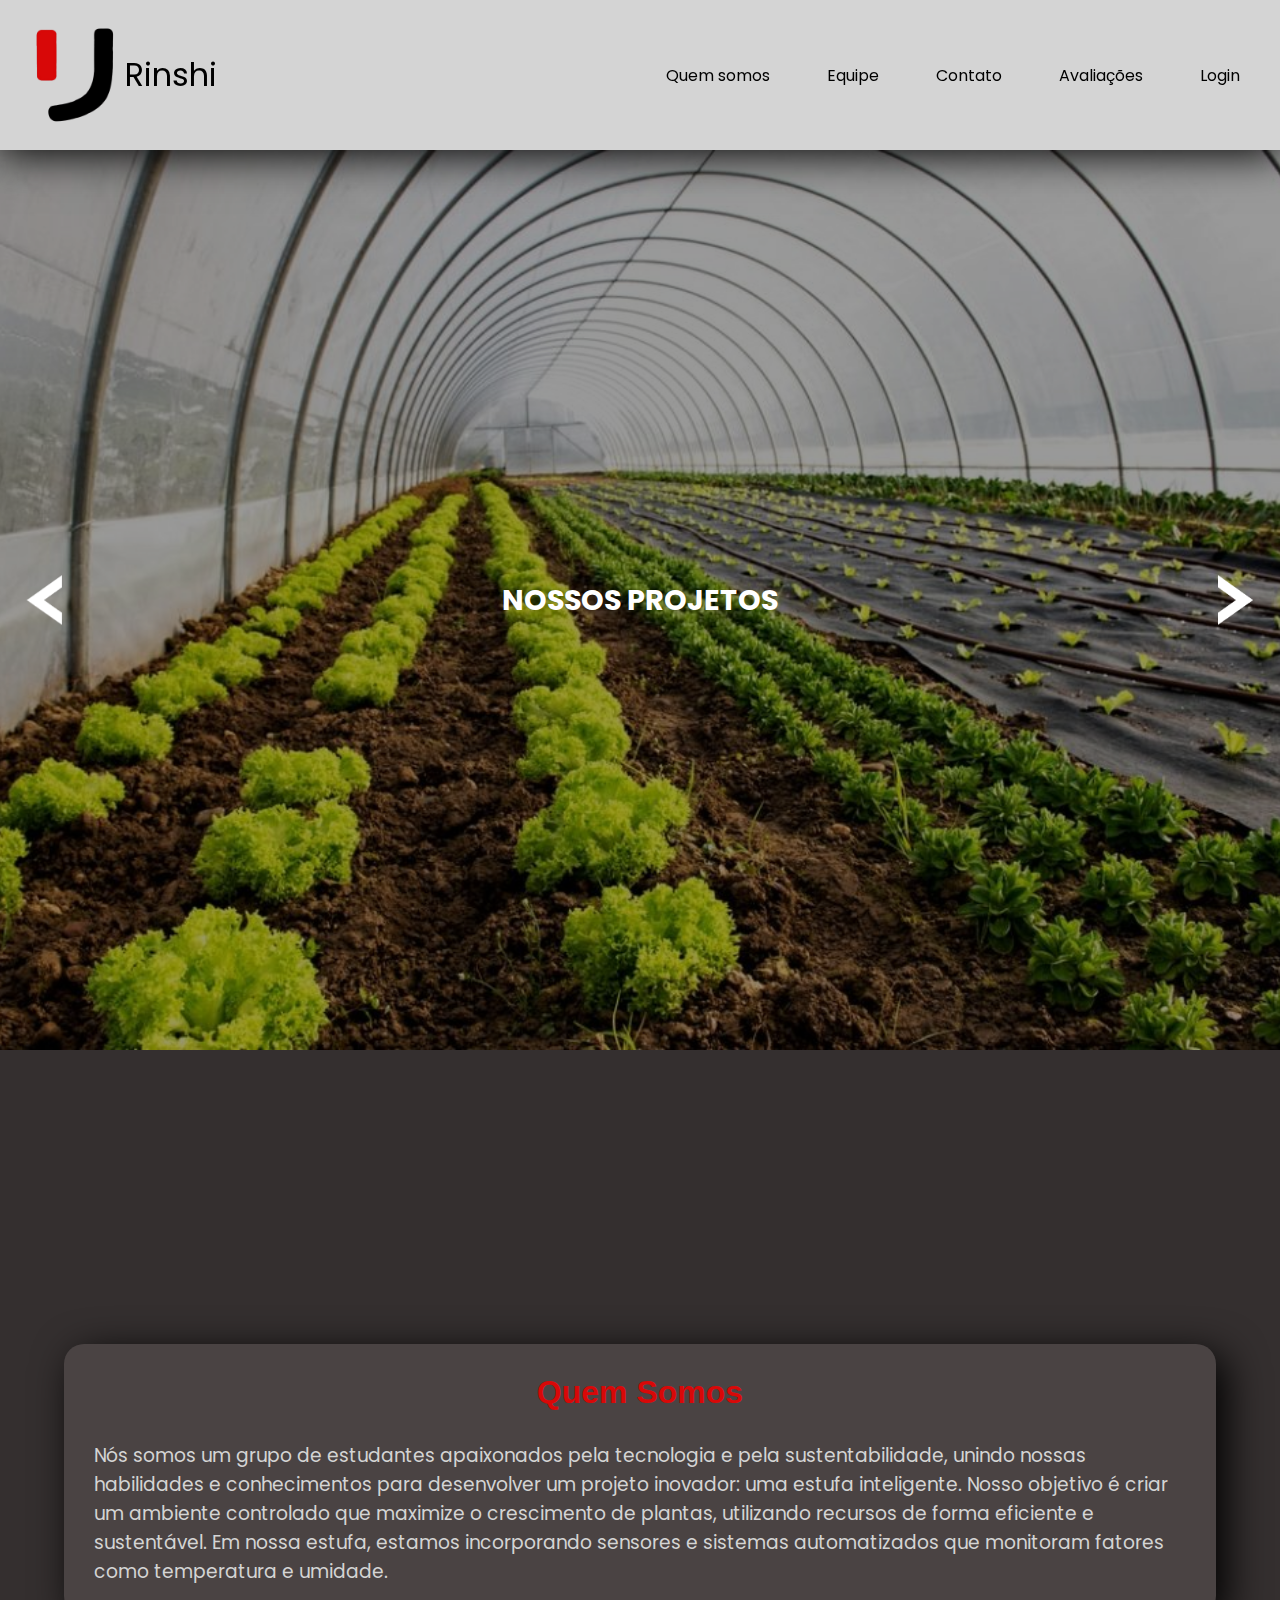
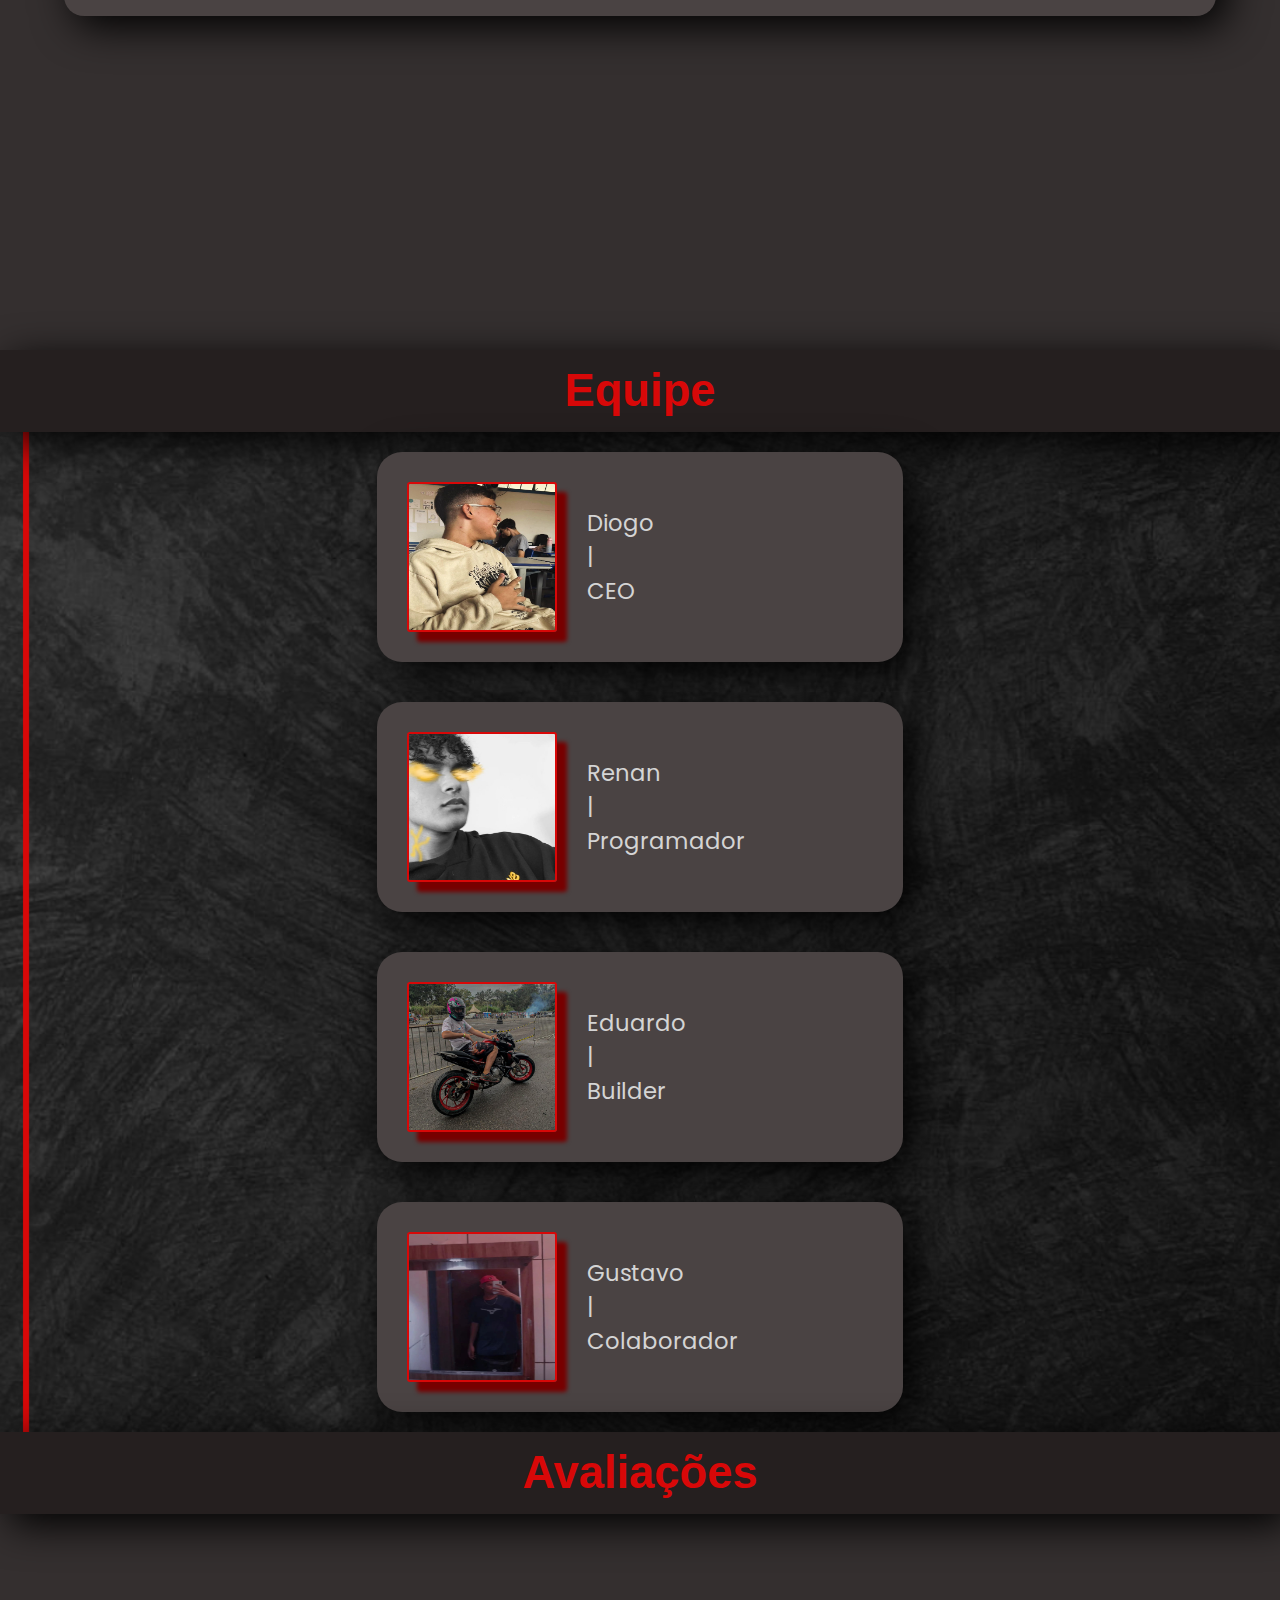
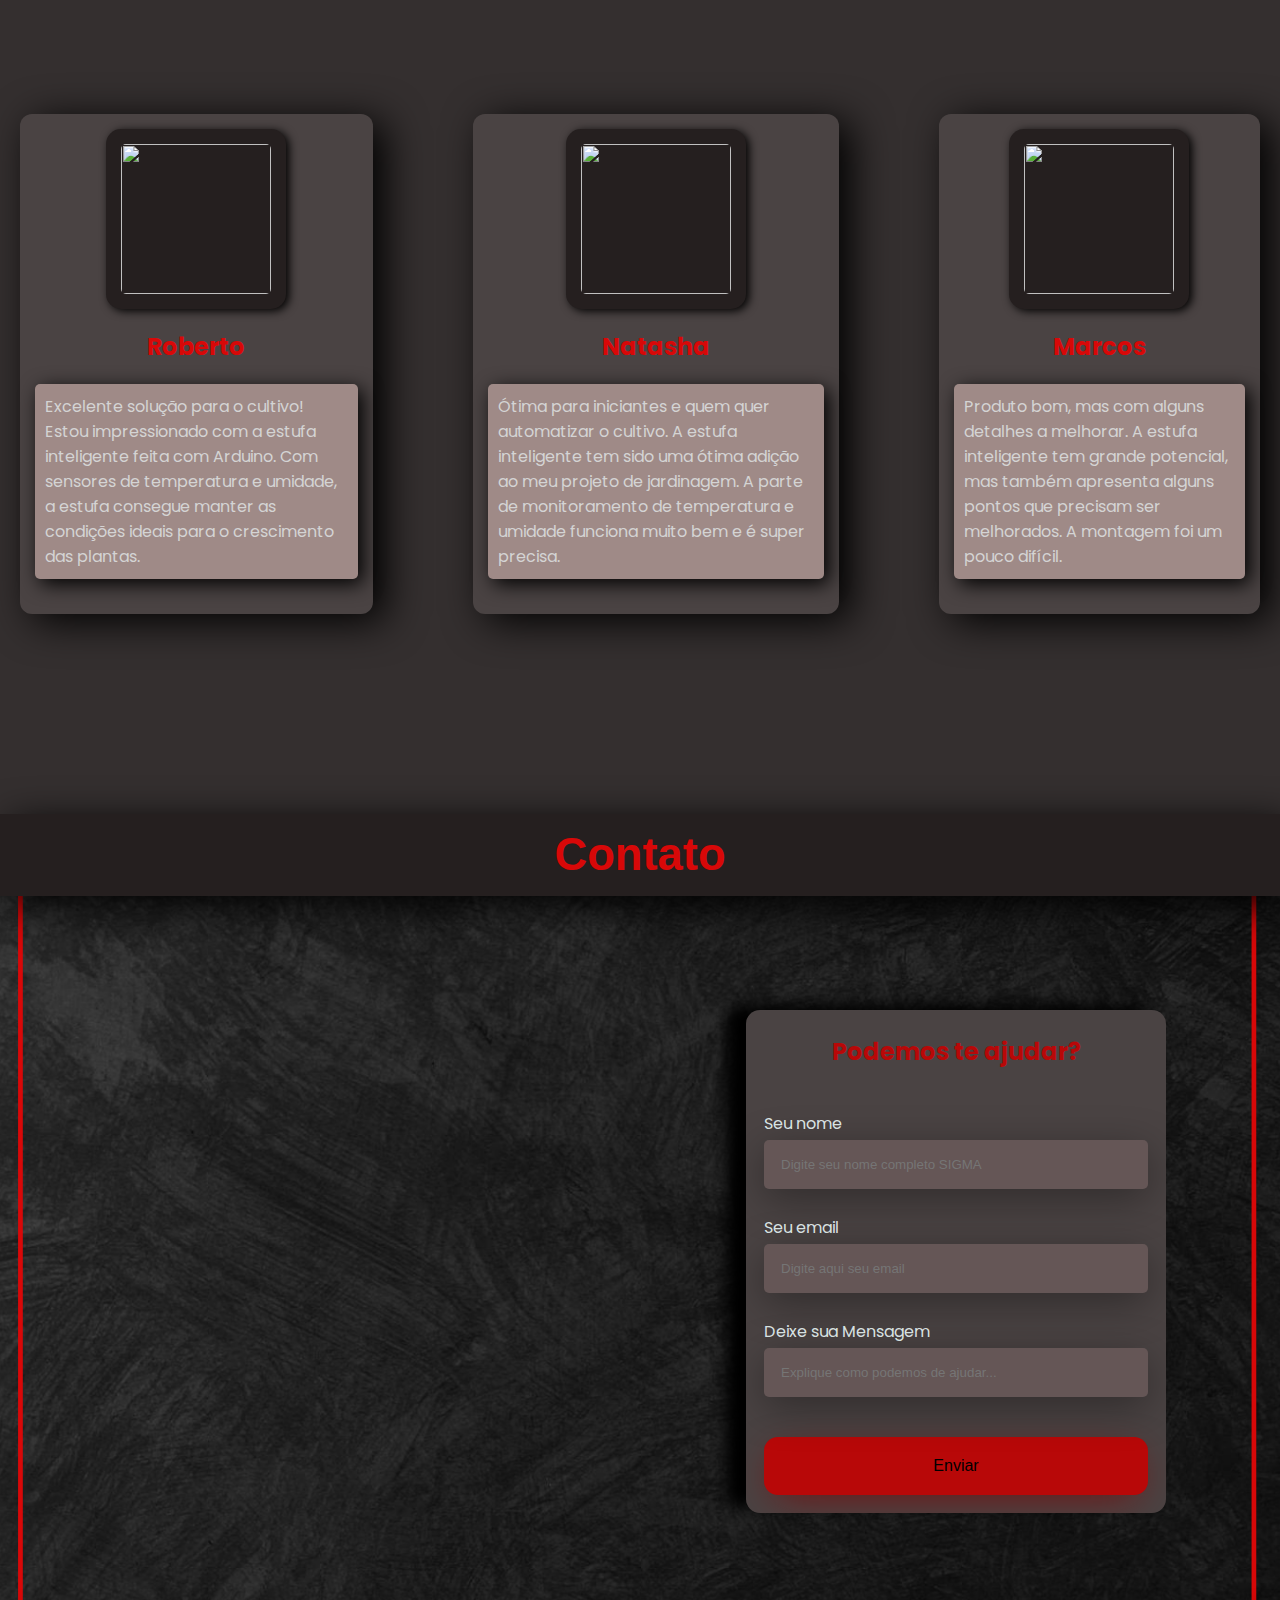
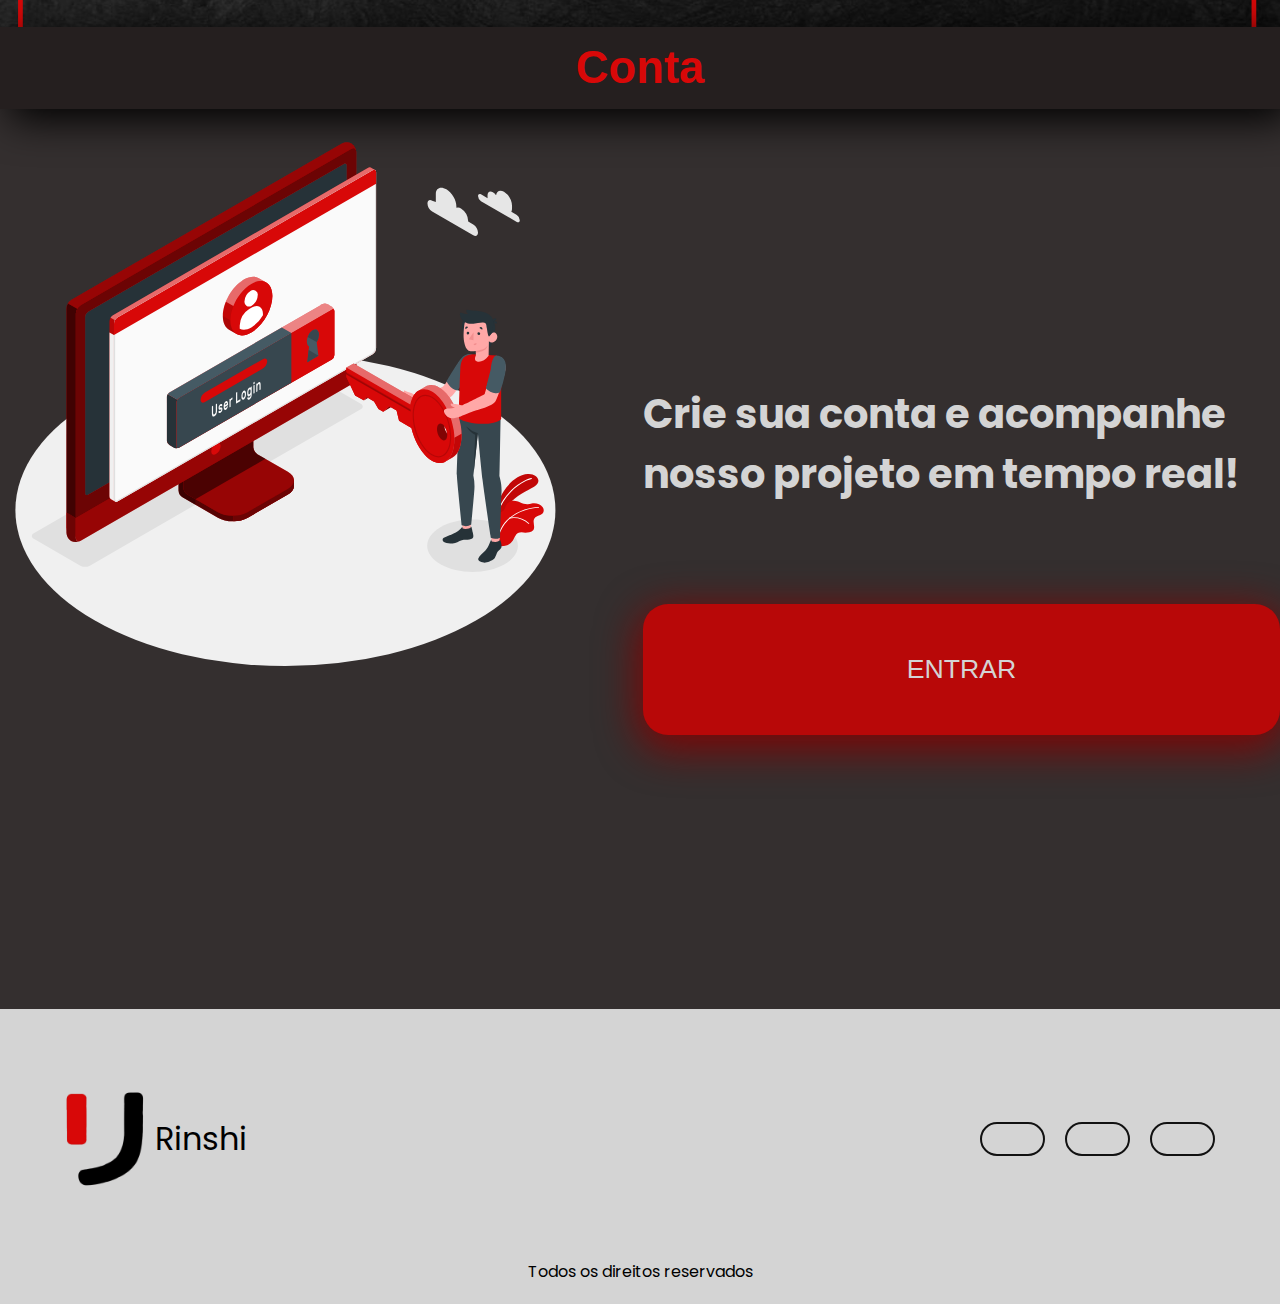
==== commit 28af2cce: "Update index.html" ====
--- a/index.html
+++ b/index.html
@@ -313,7 +313,8 @@
         </a>
         <div class="redes-sociais" id="contato">
           <a
-            href="#"
+            href="https://www.instagram.com/rinshi_gp?igsh=MWt3ejRkcGNzYWx4MQ=="
+            target="blank"
             ><i class="fab fa-instagram-square"></i
           ></a>
 
@@ -321,7 +322,7 @@
             ><i class="fa-brands fa-github"></i
           ></a>
 
-          <a href="https://www.youtube.com/watch?v=8mSG40o-iJ0" target="_blank"
+          <a href="#"
             ><i class="fa-brands fa-youtube"></i
           ></a>
         </div>
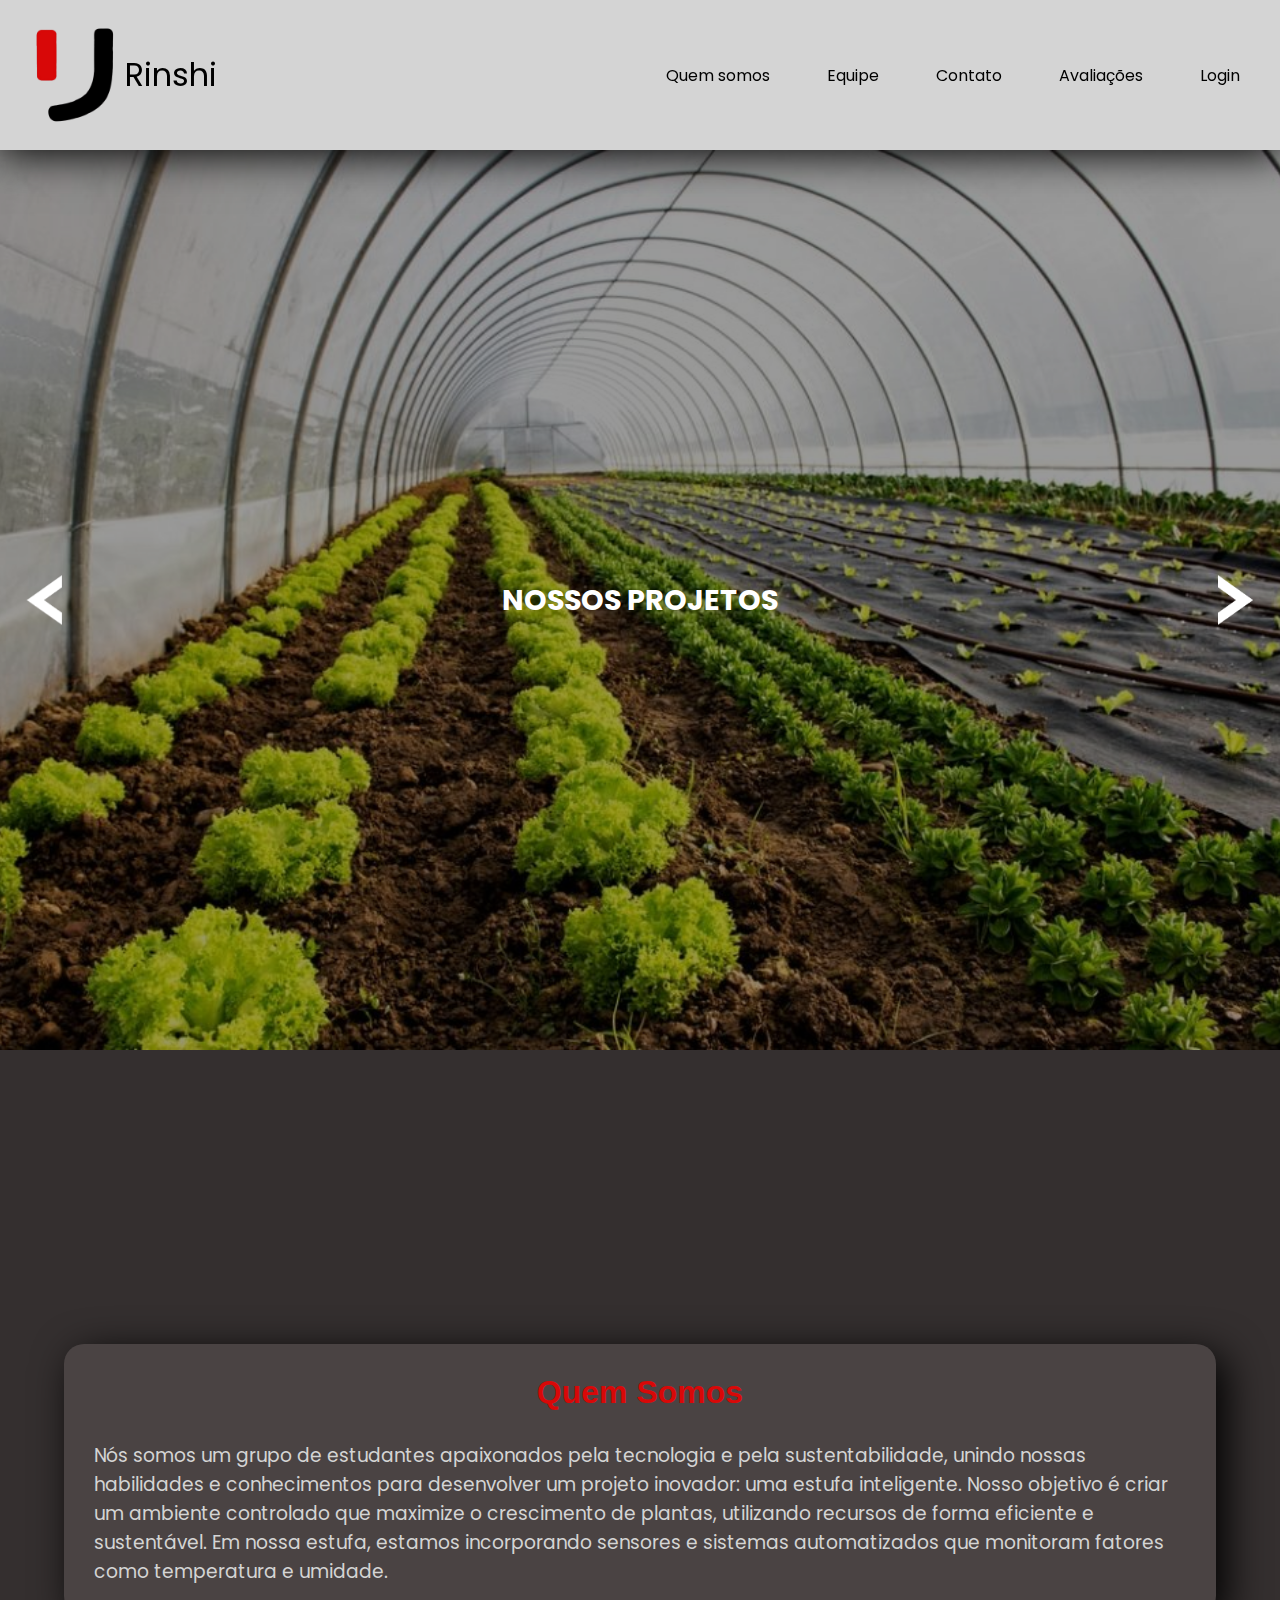
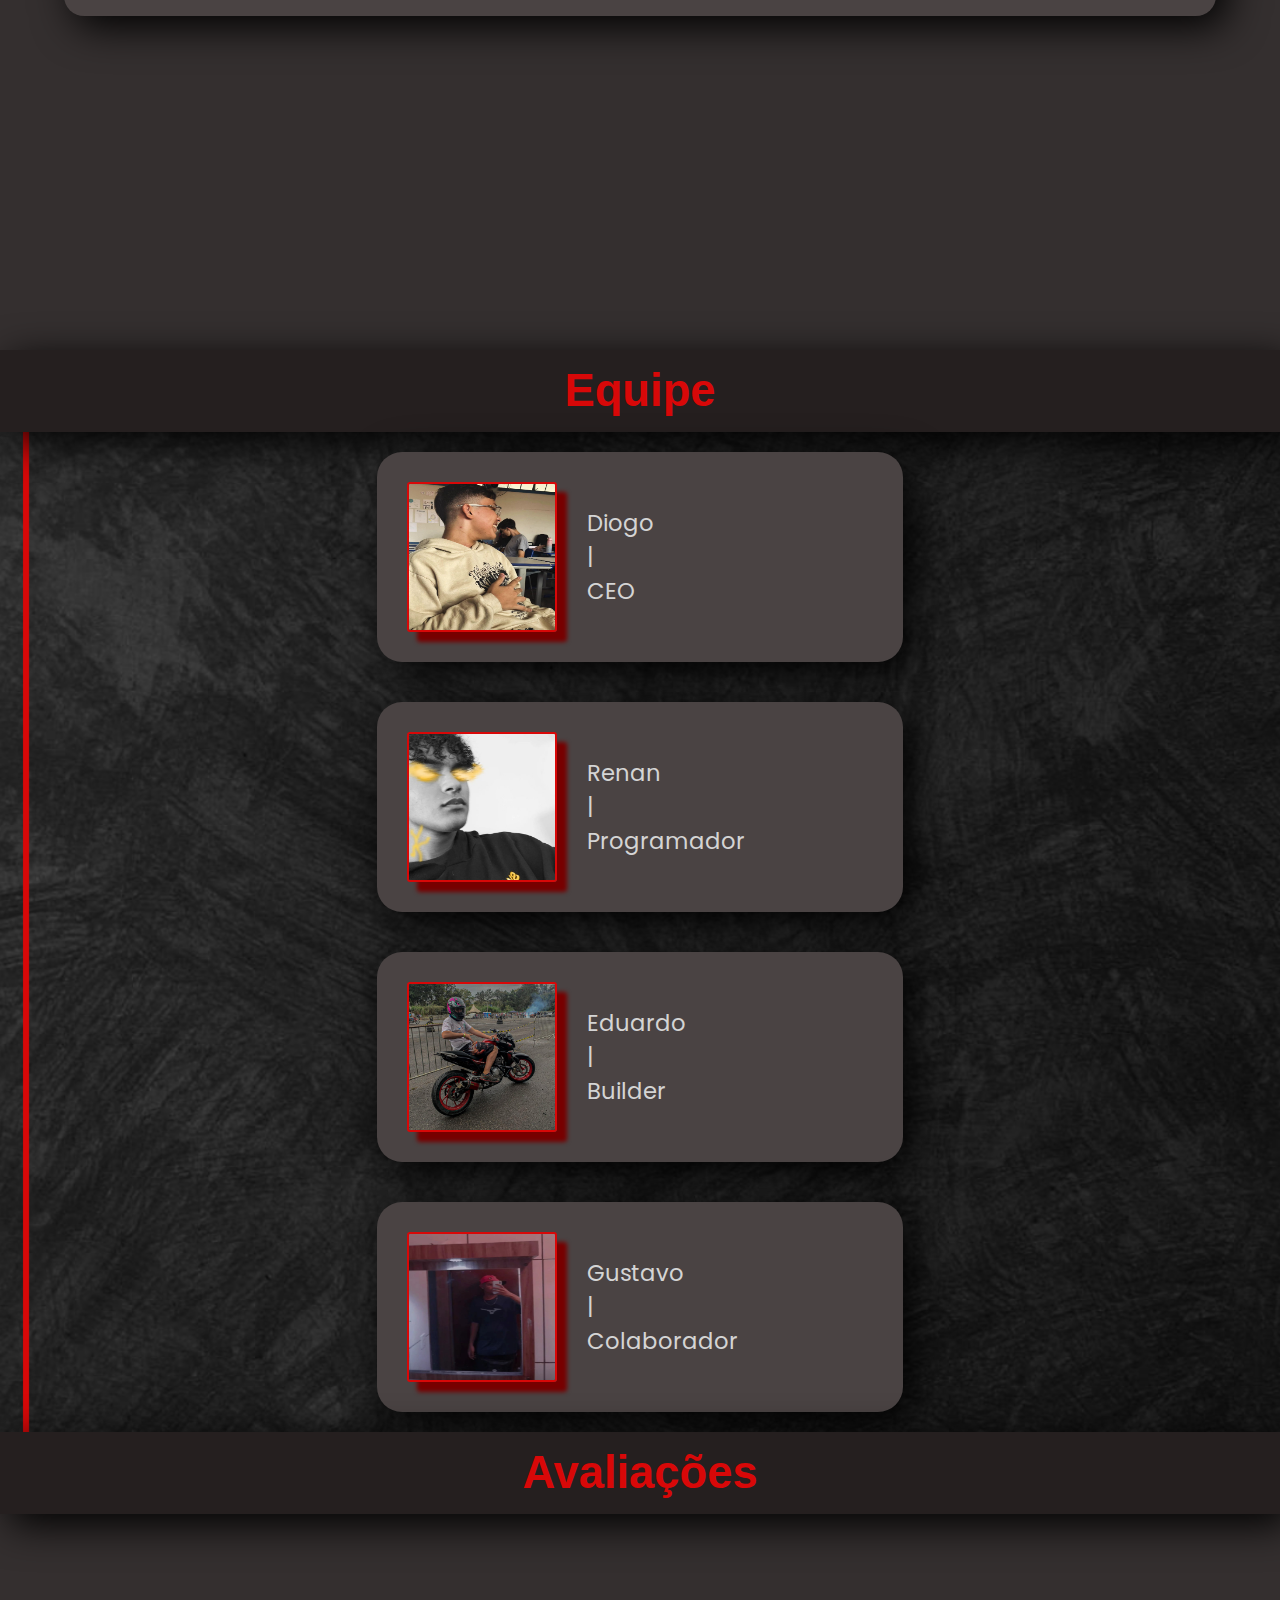
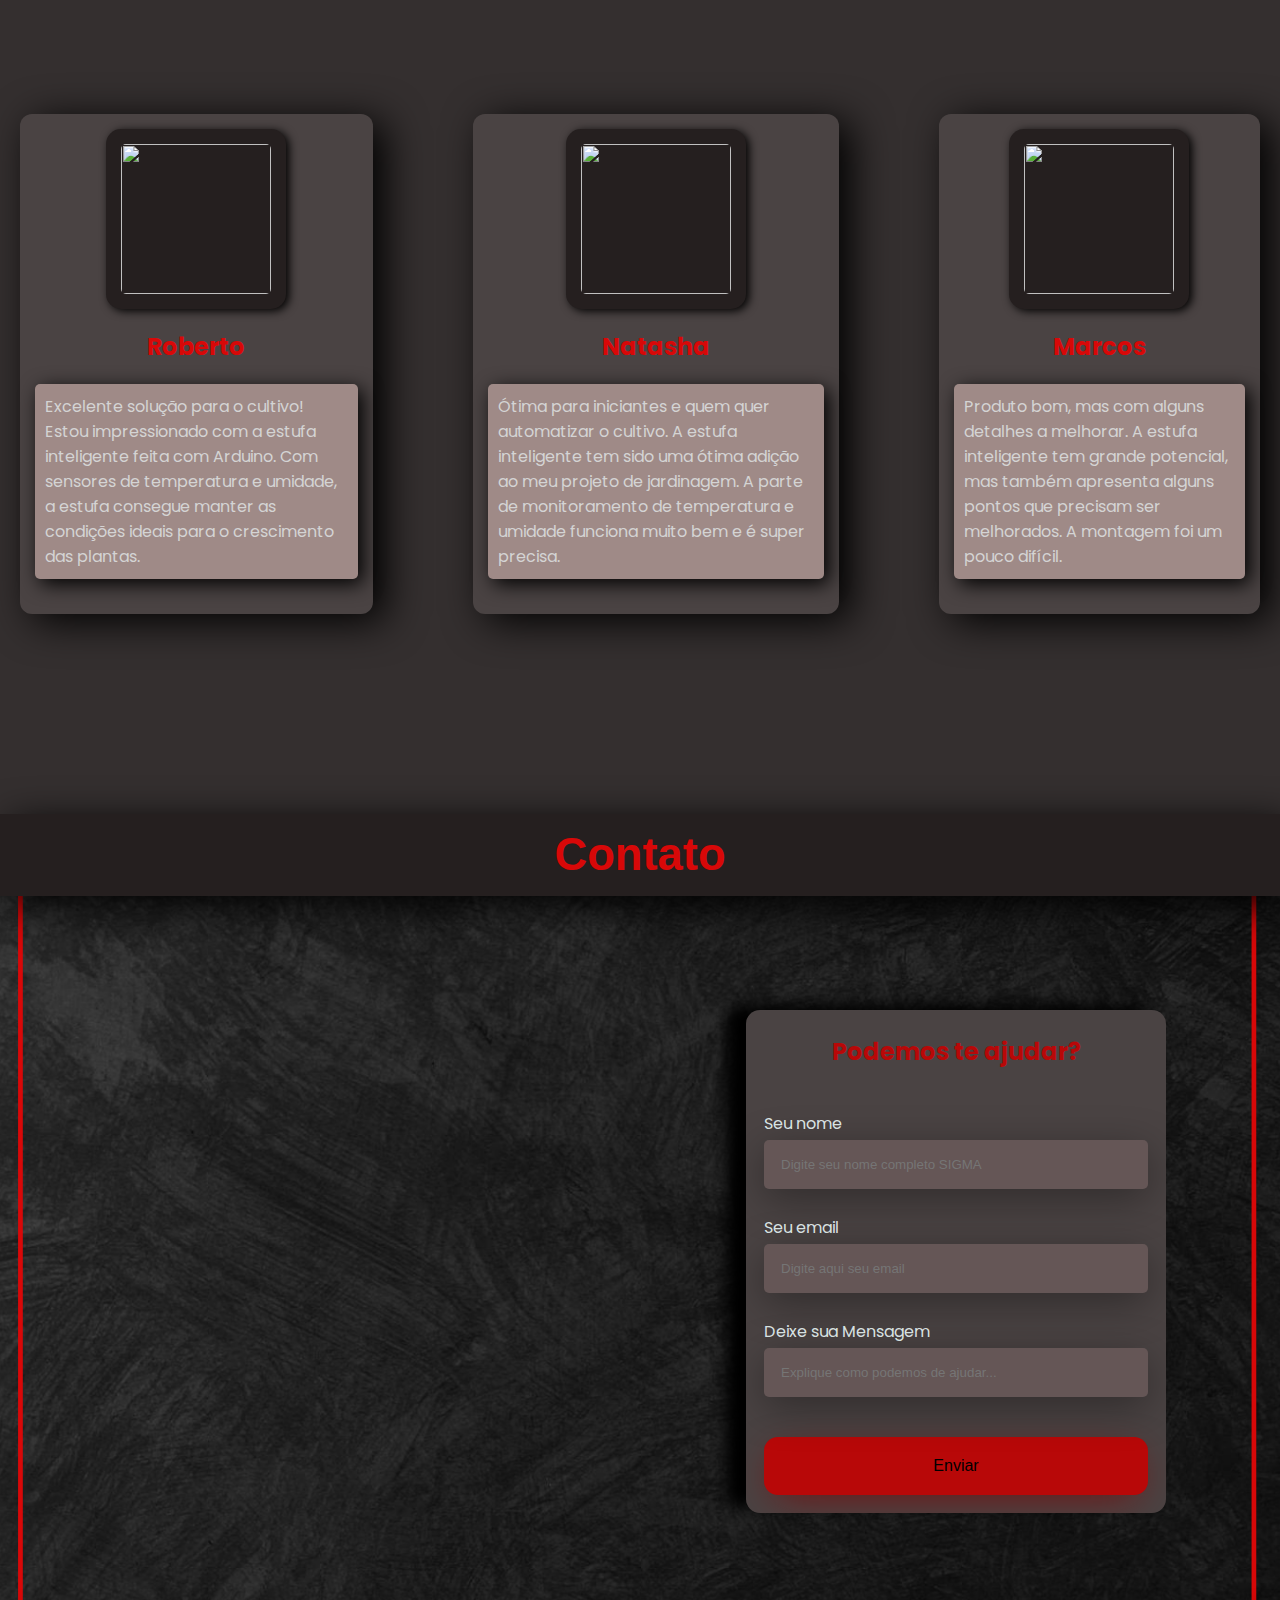
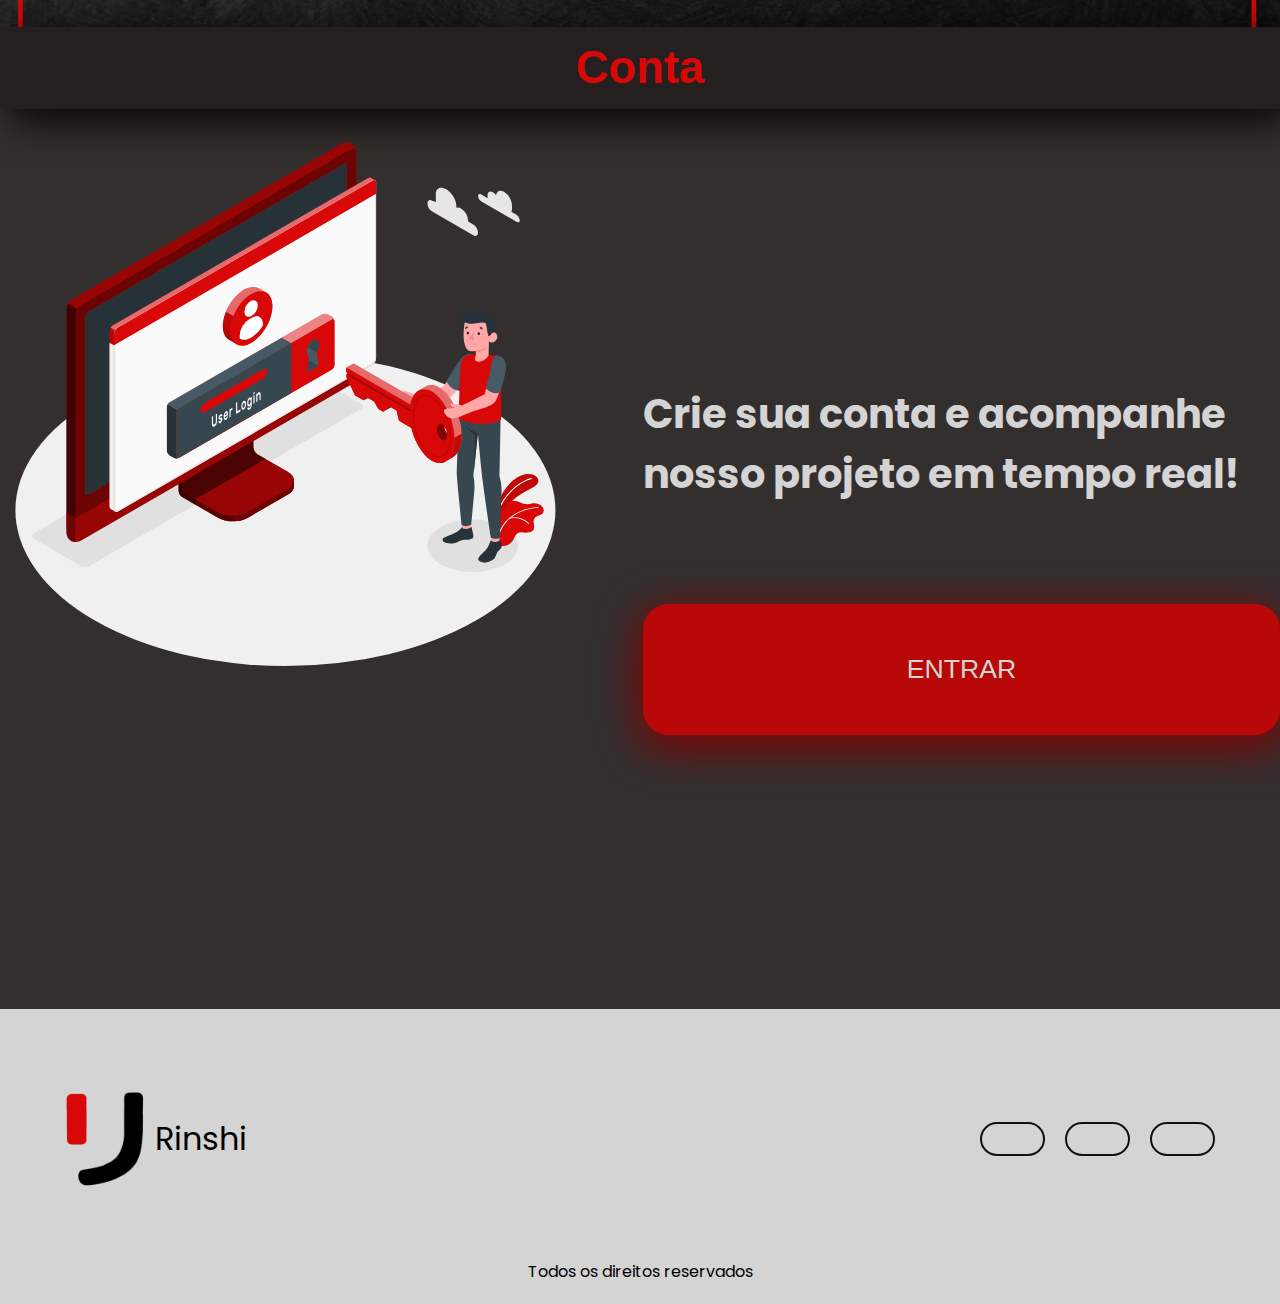
==== commit 2d5d06e4: "Update index.html" ====
--- a/index.html
+++ b/index.html
@@ -318,7 +318,7 @@
             ><i class="fab fa-instagram-square"></i
           ></a>
 
-          <a href="https://github.com/diggasdias" target="_blank"
+          <a href="https://github.com/Tokushikash" target="_blank"
             ><i class="fa-brands fa-github"></i
           ></a>
 
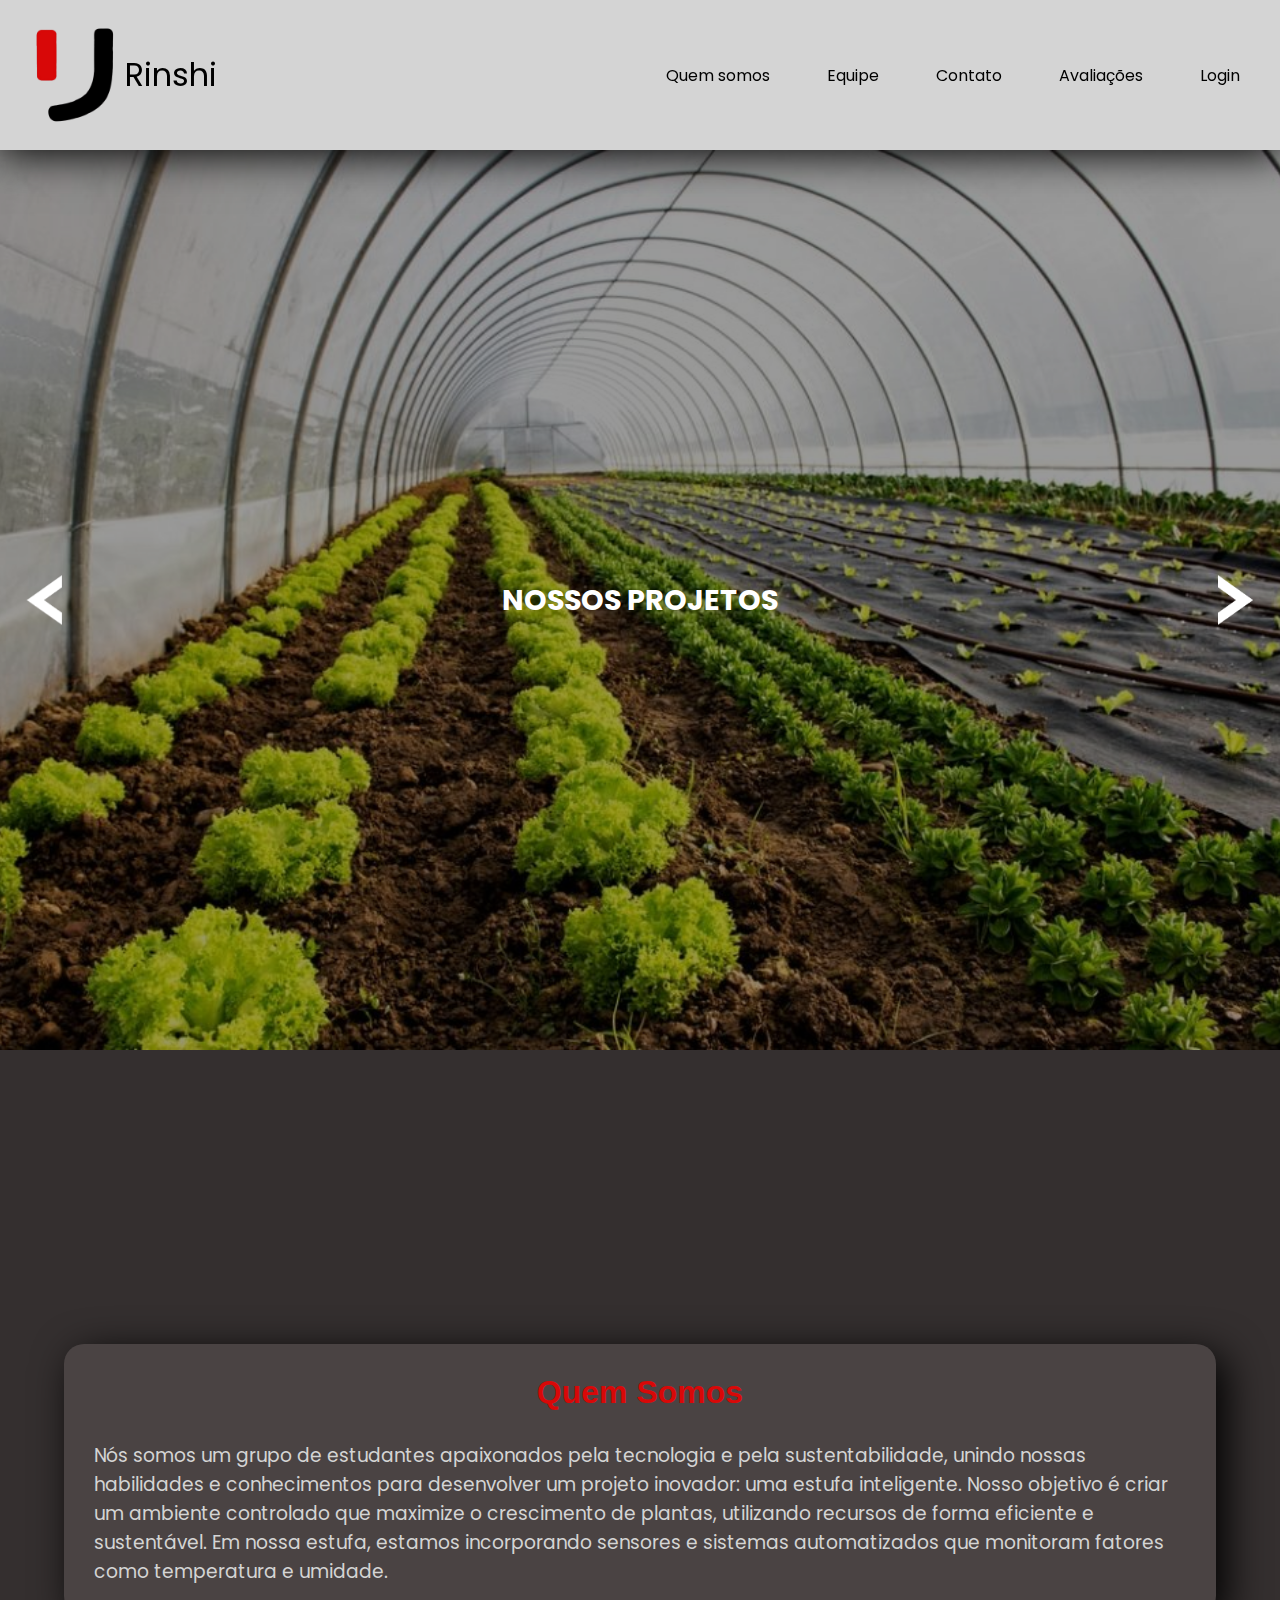
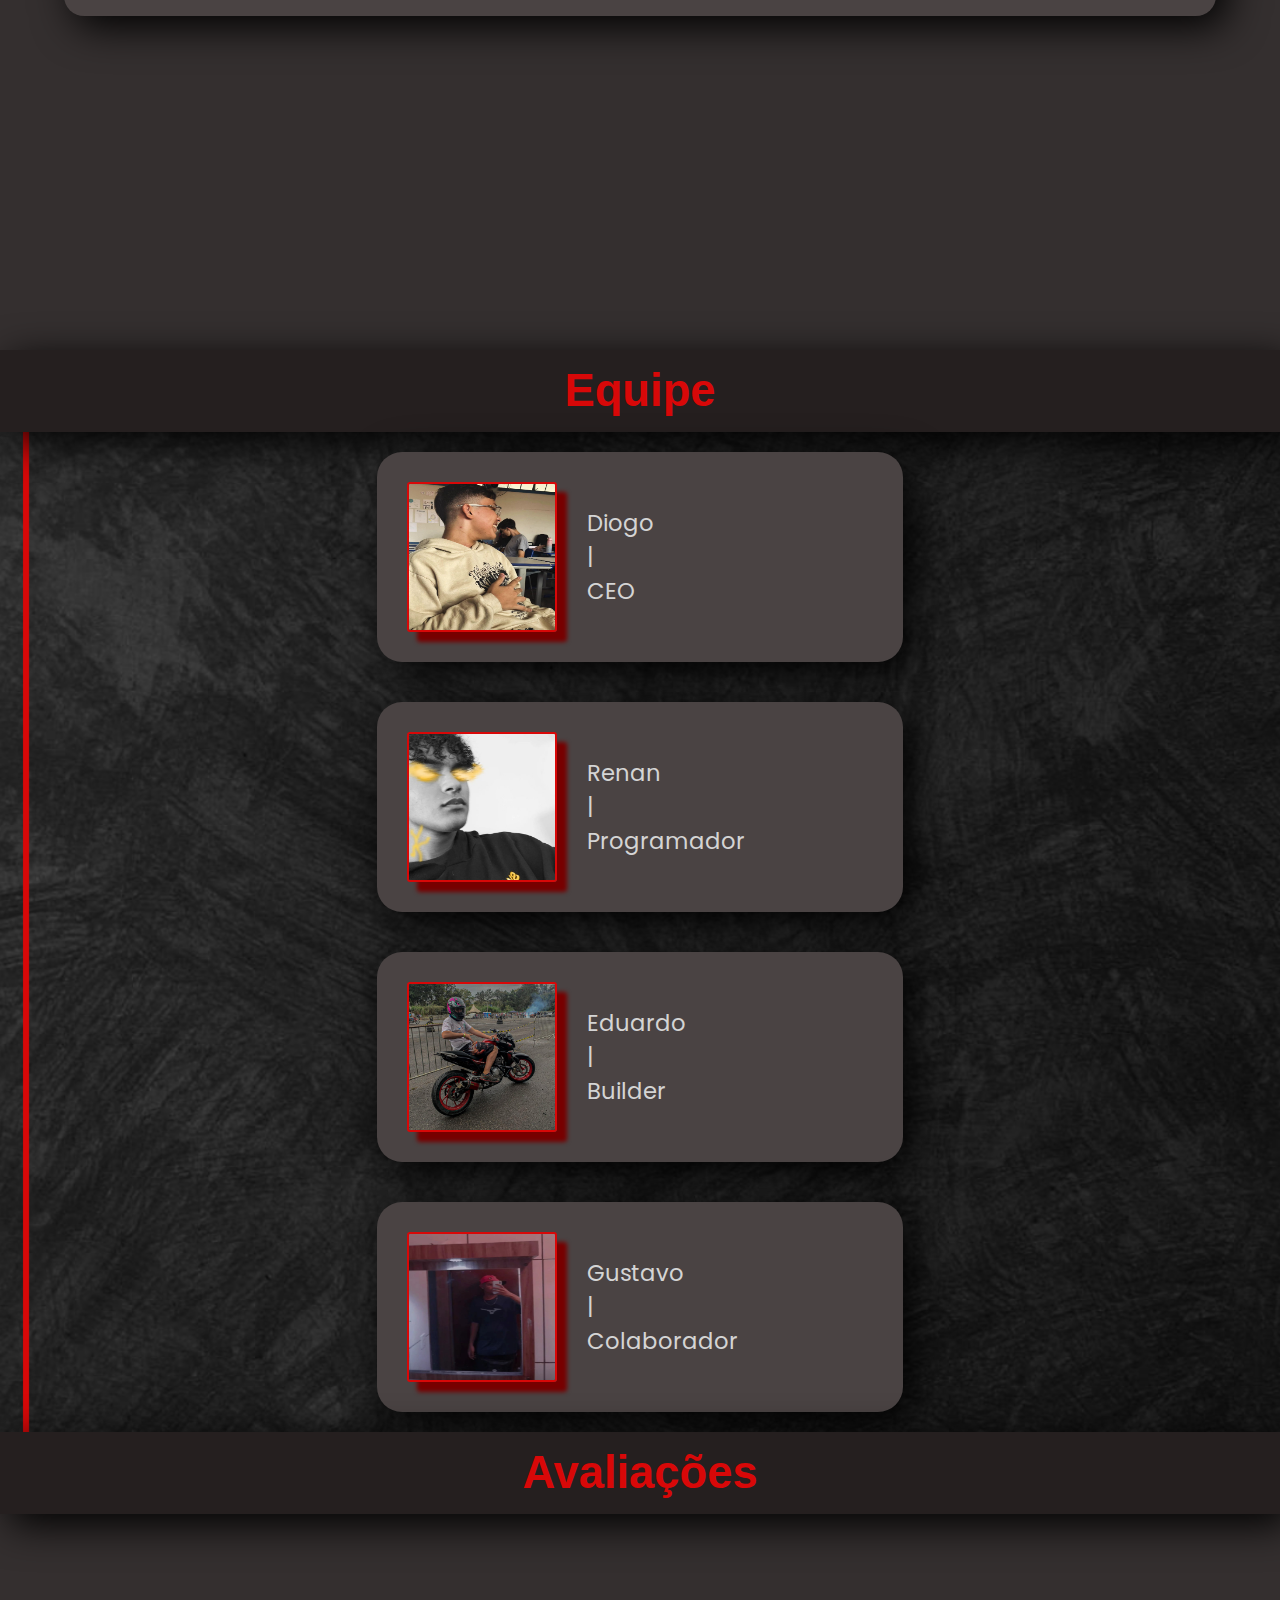
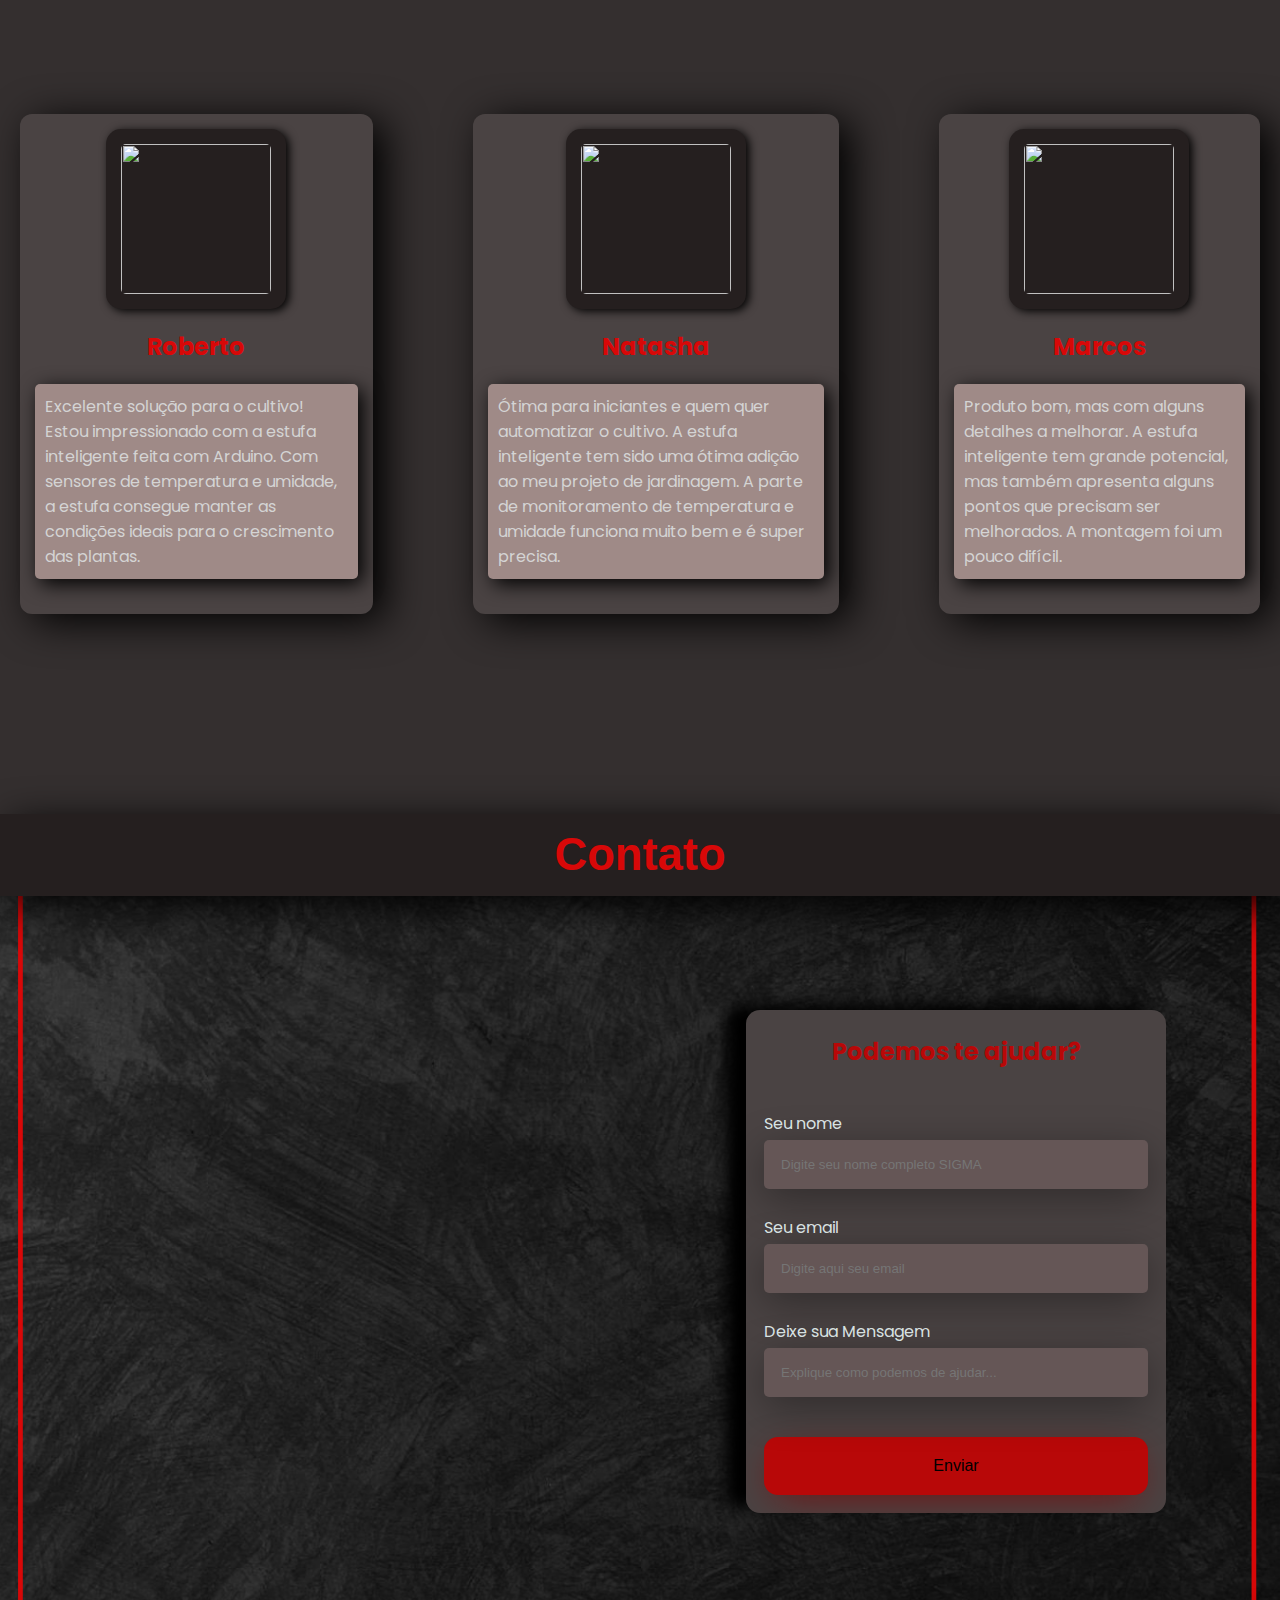
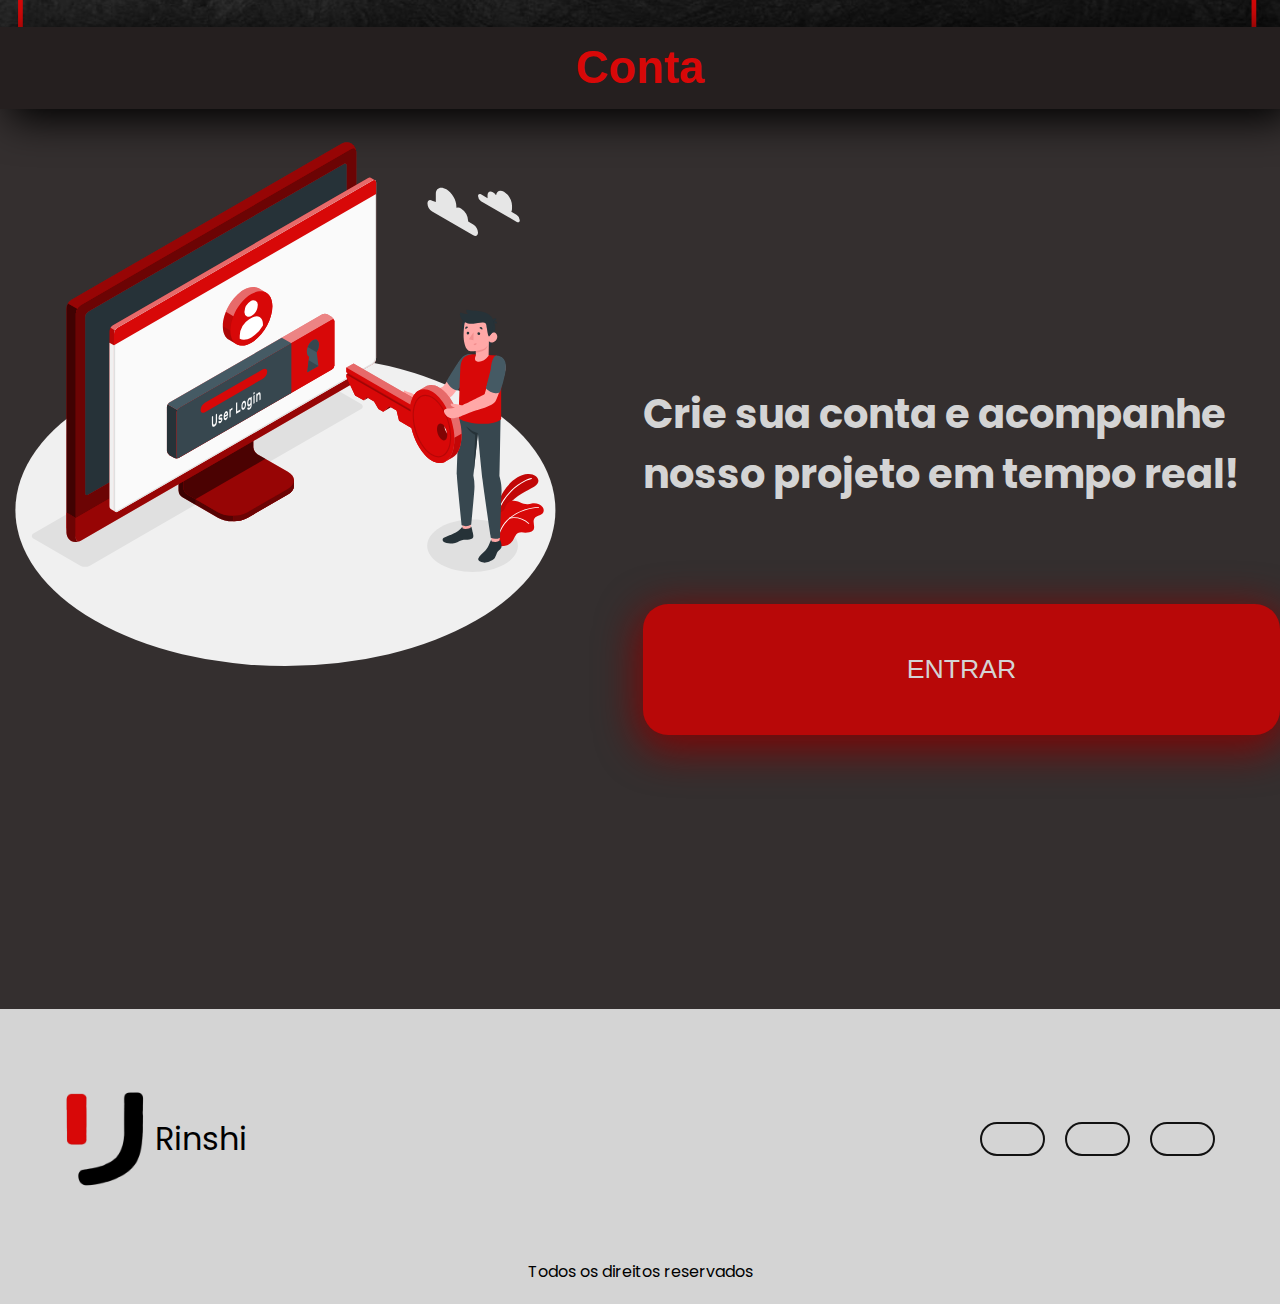
==== commit 34ccfa1e: "Update index.html" ====
--- a/index.html
+++ b/index.html
@@ -318,7 +318,7 @@
             ><i class="fab fa-instagram-square"></i
           ></a>
 
-          <a href="https://github.com/Tokushikash" target="_blank"
+          <a href="https://github.com/Tokushikashi" target="_blank"
             ><i class="fa-brands fa-github"></i
           ></a>
 
